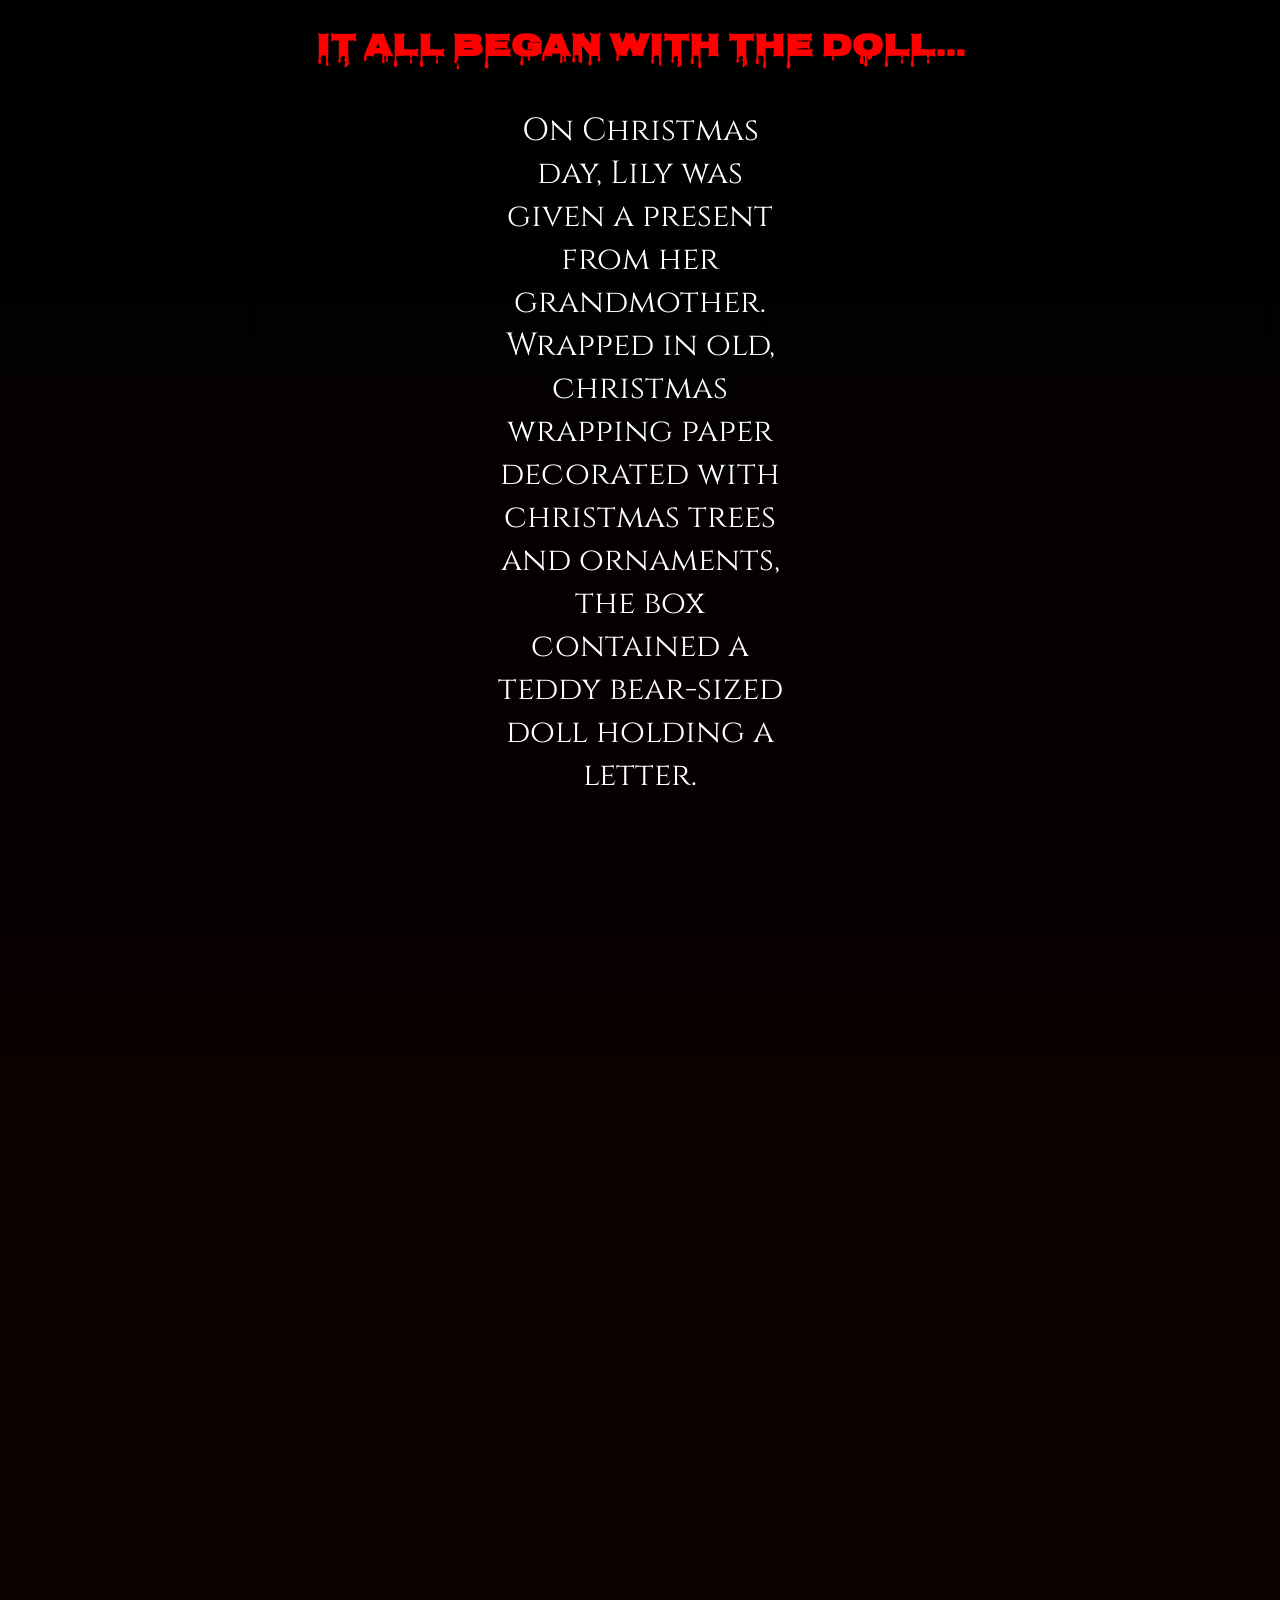
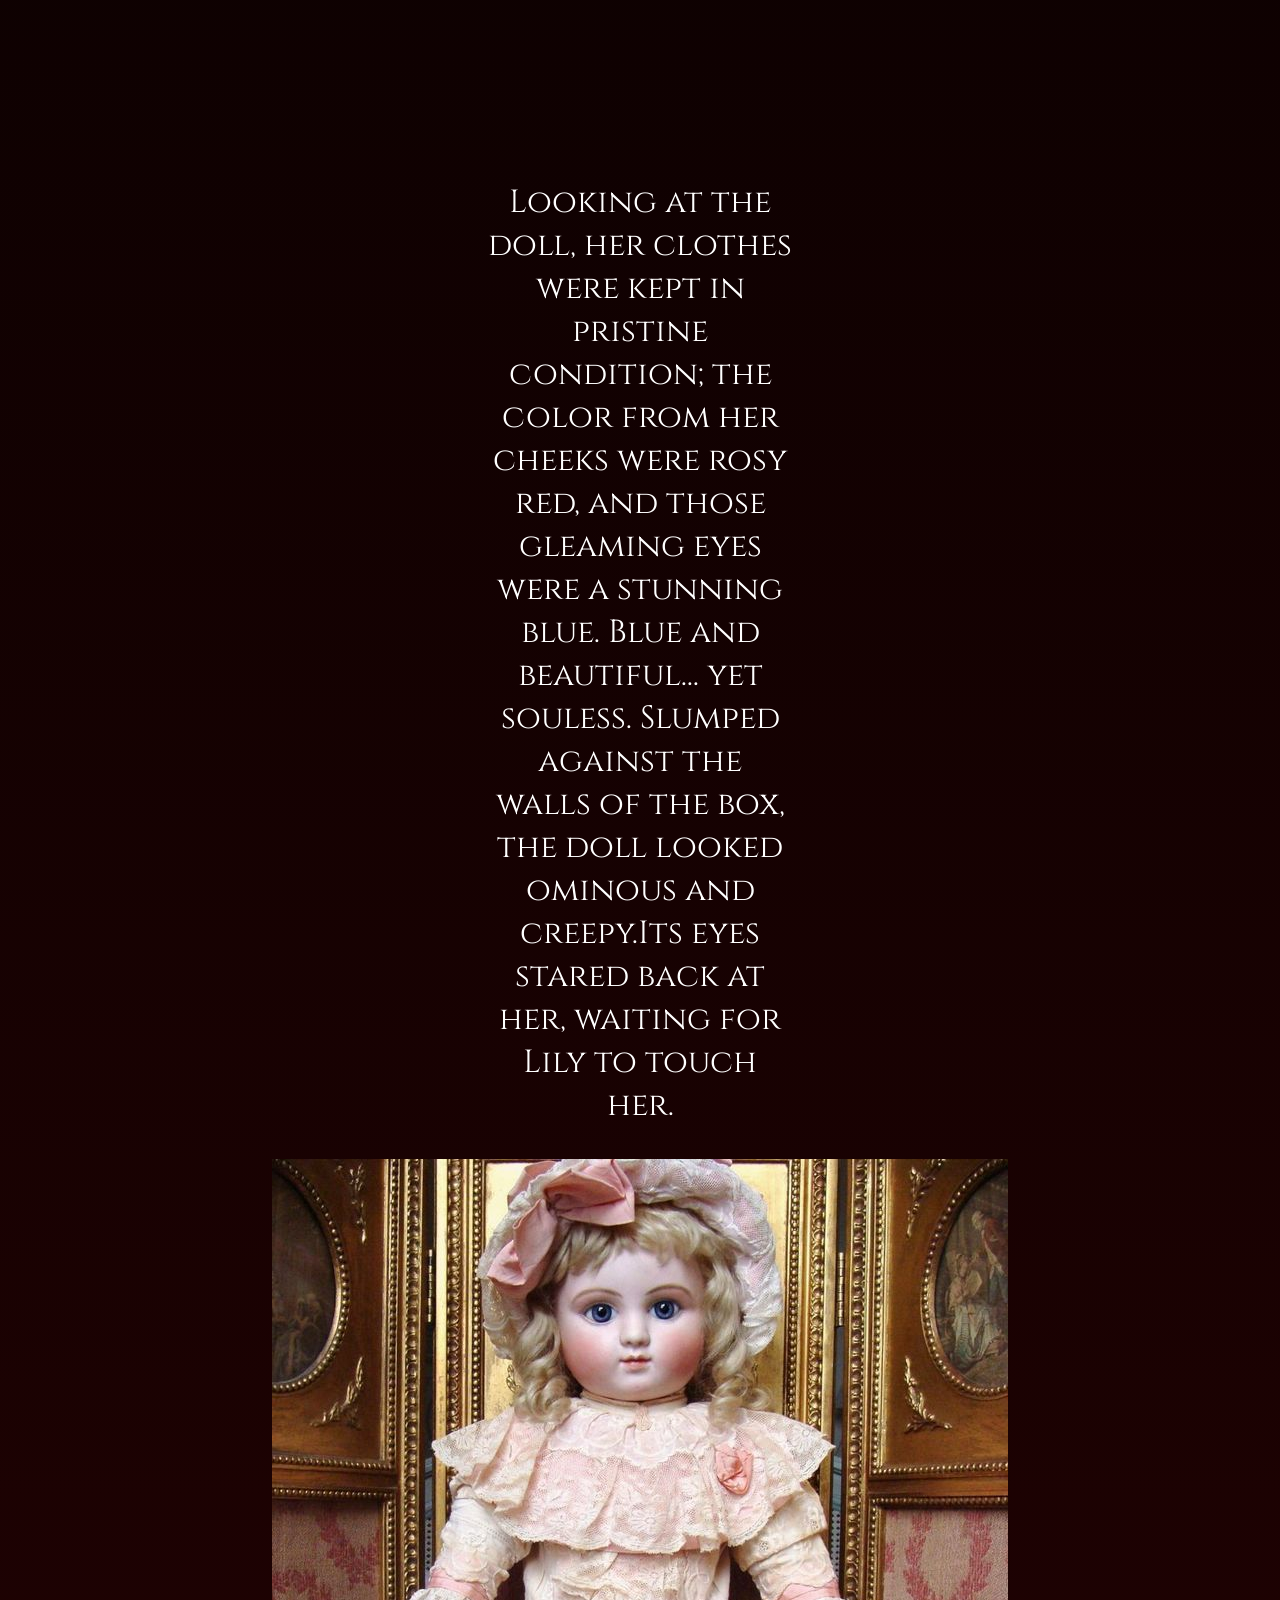
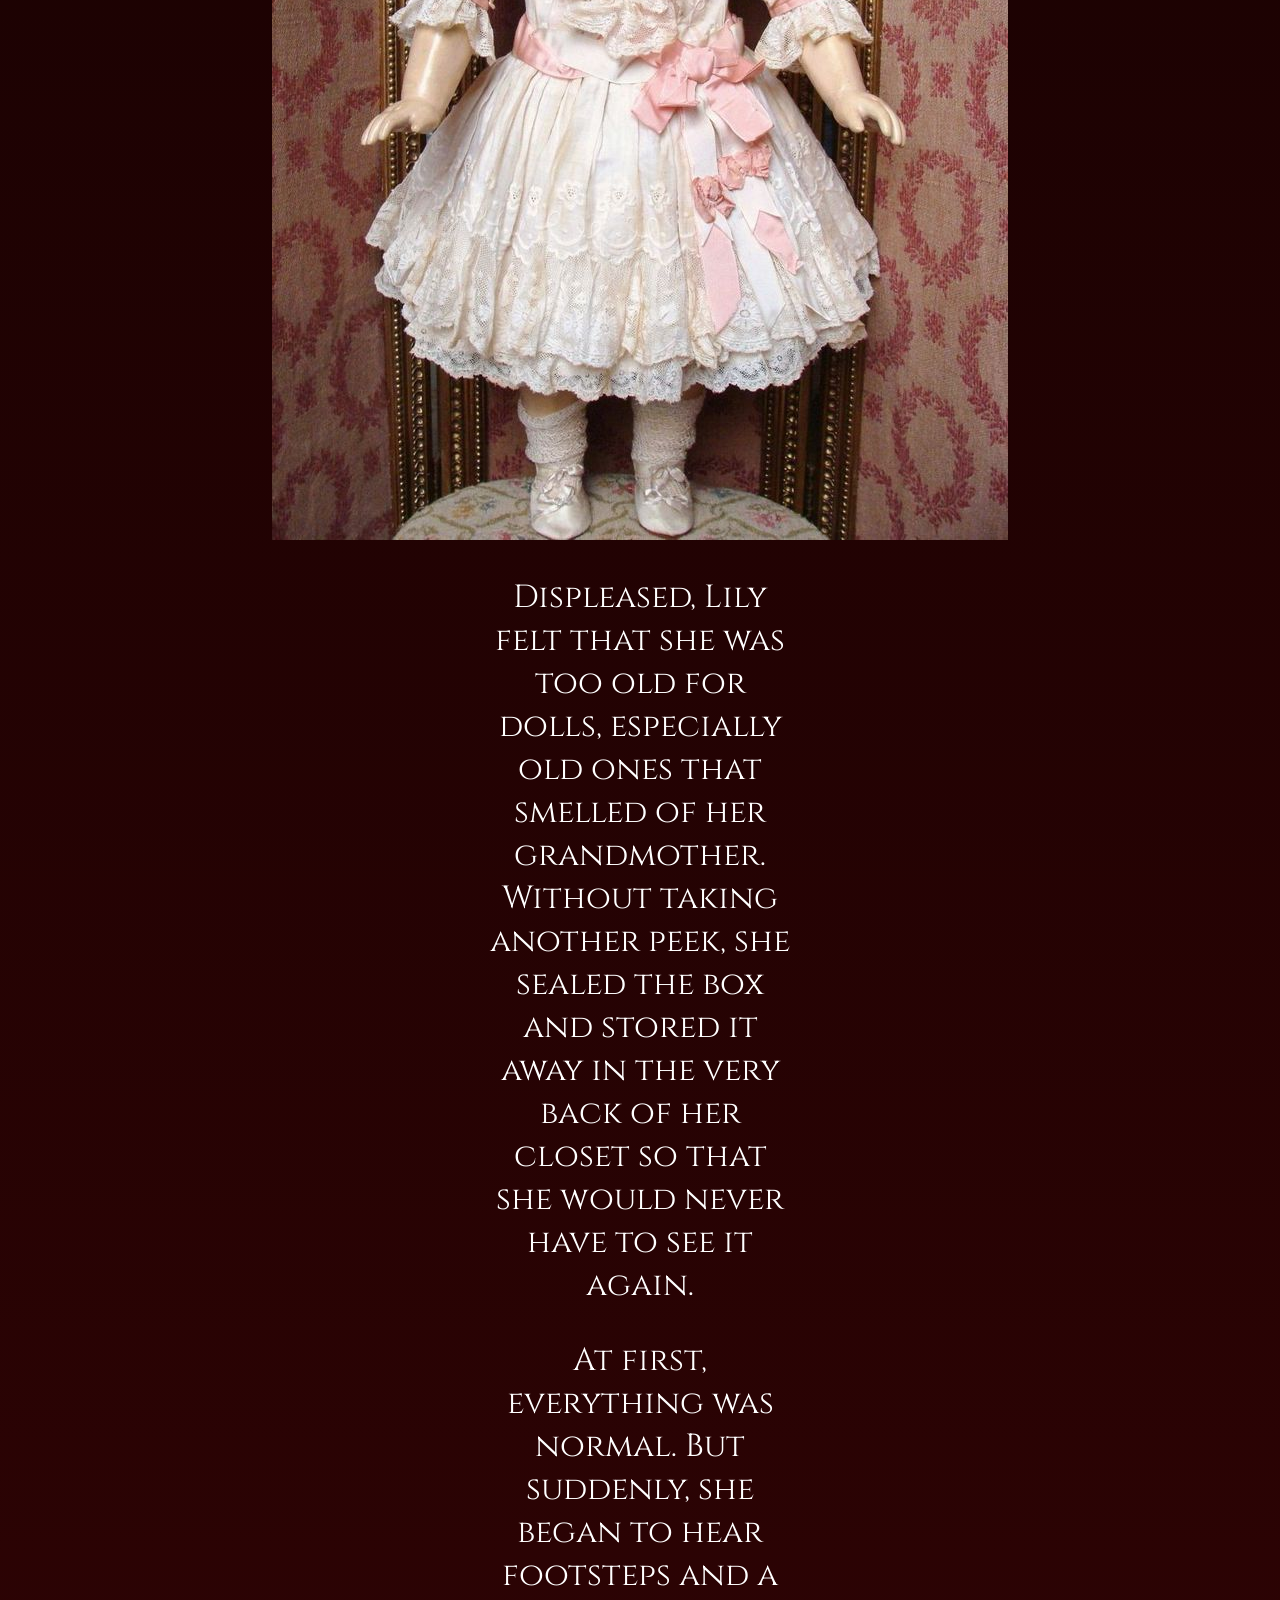
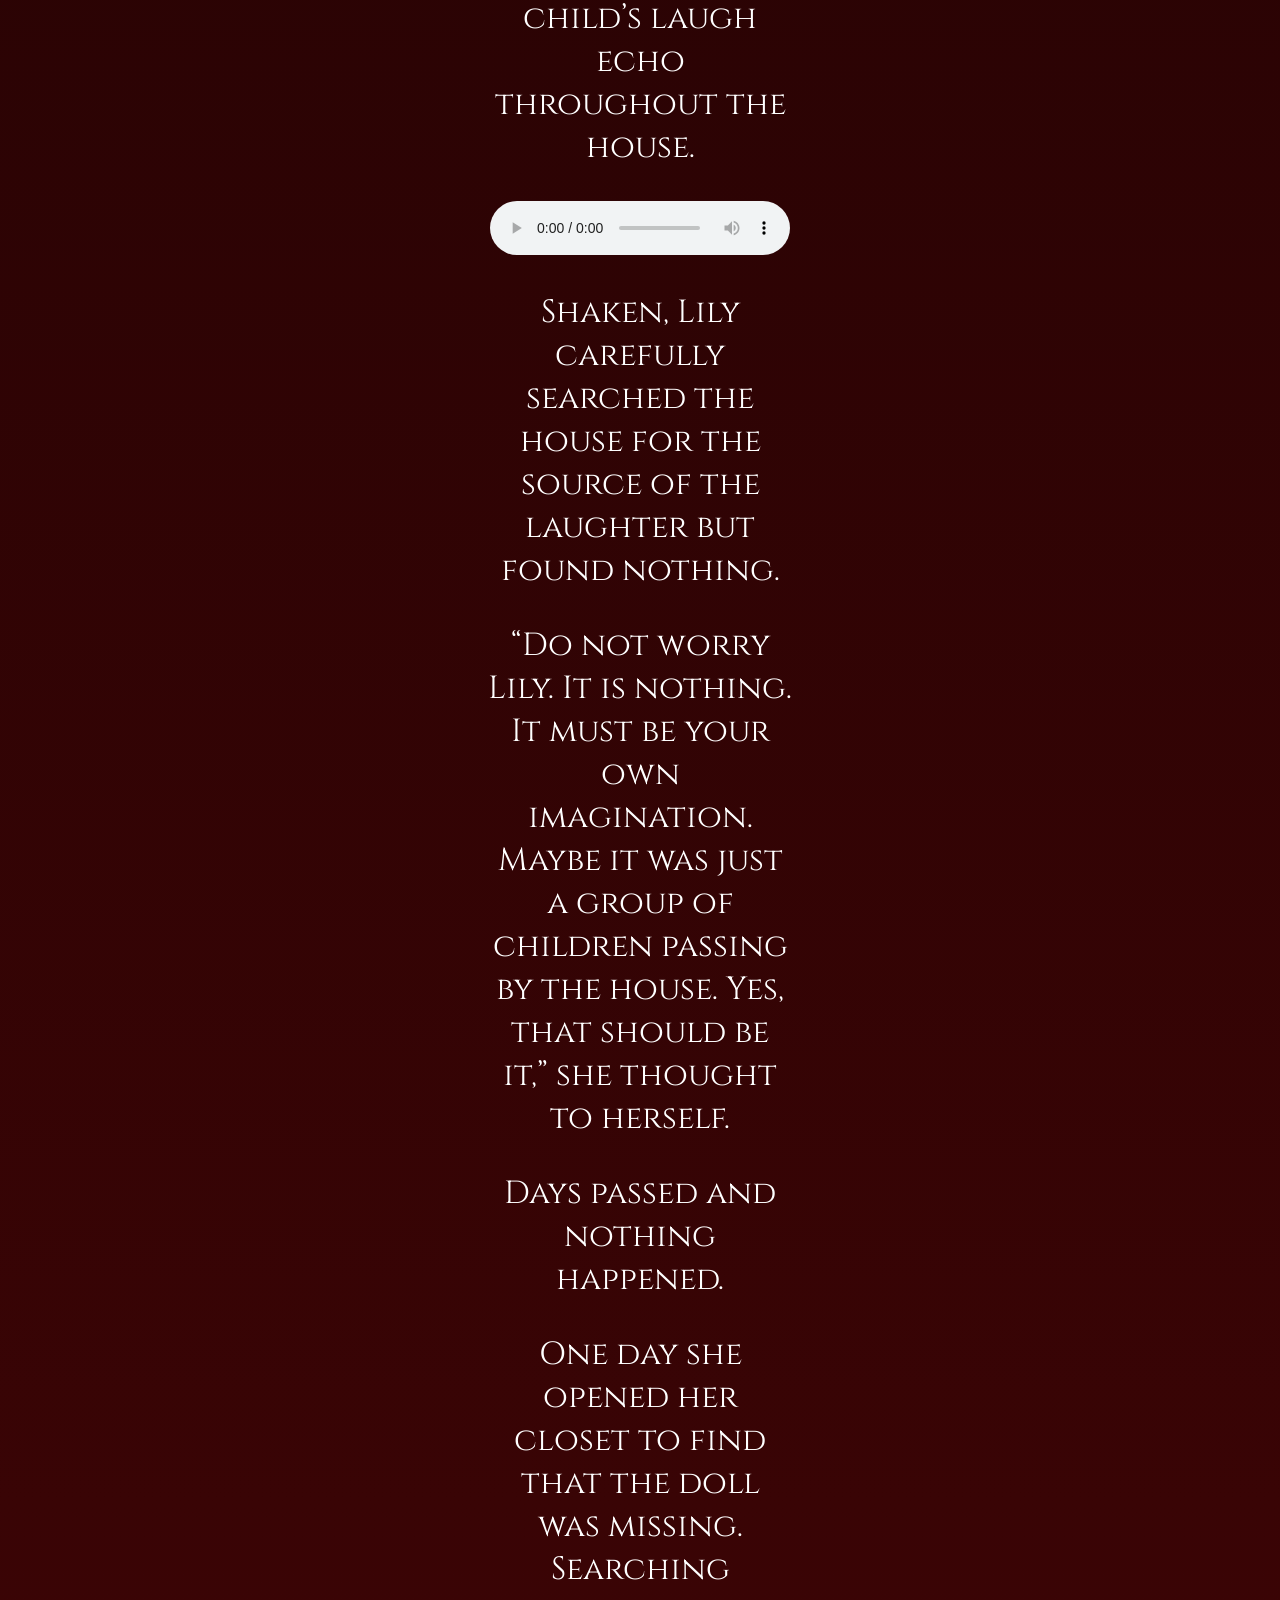
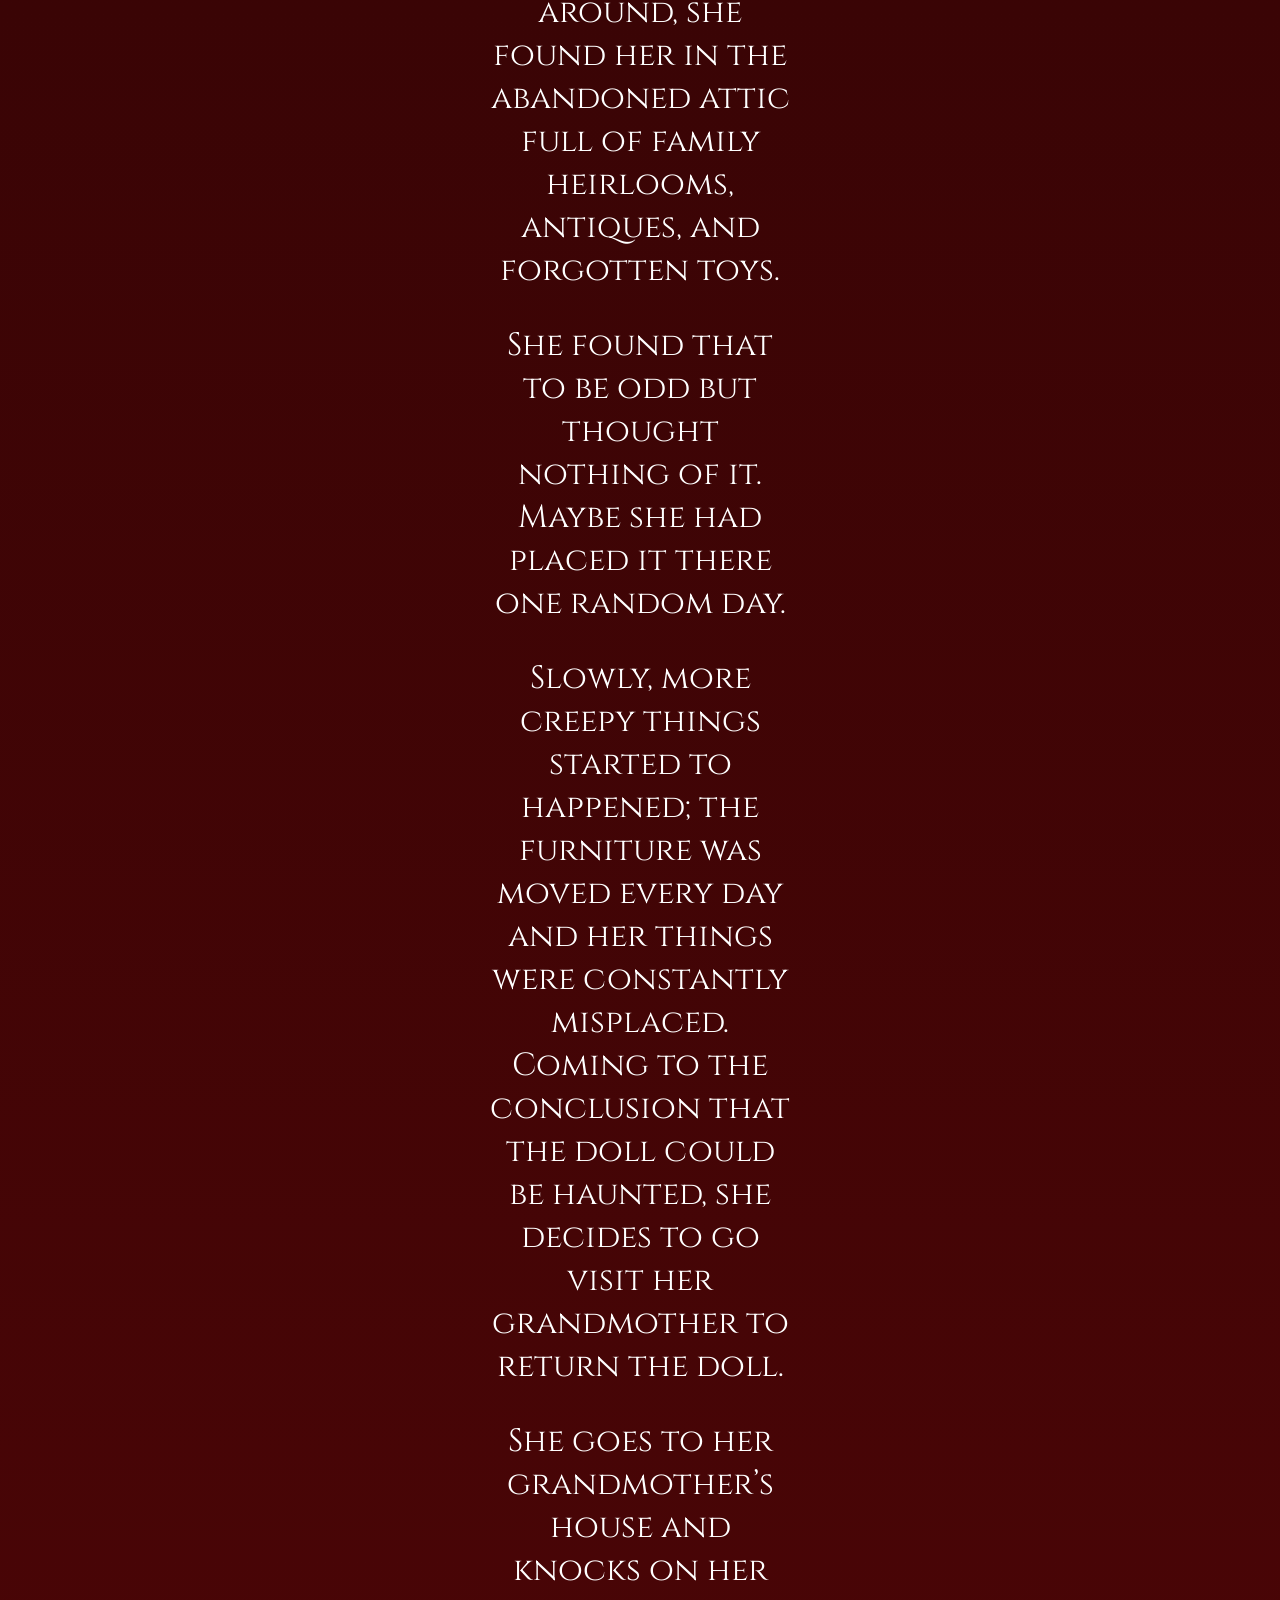
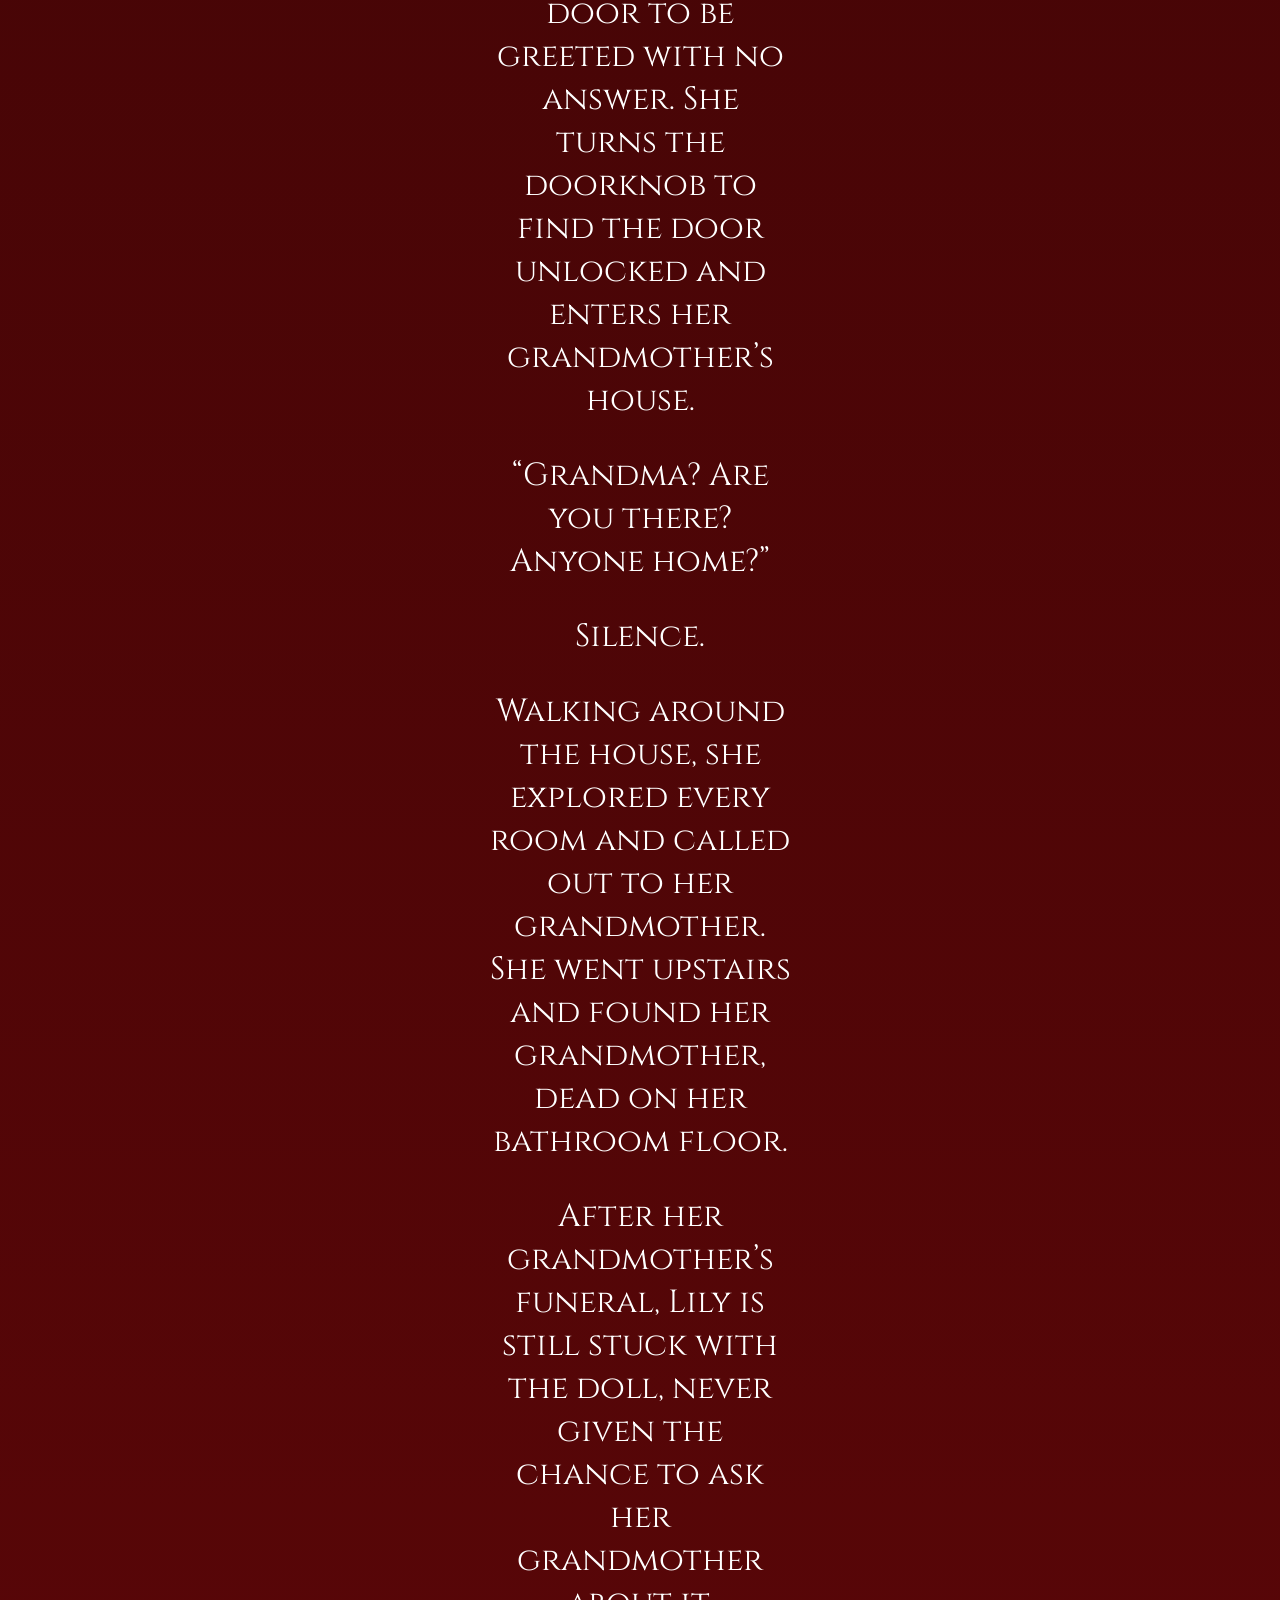
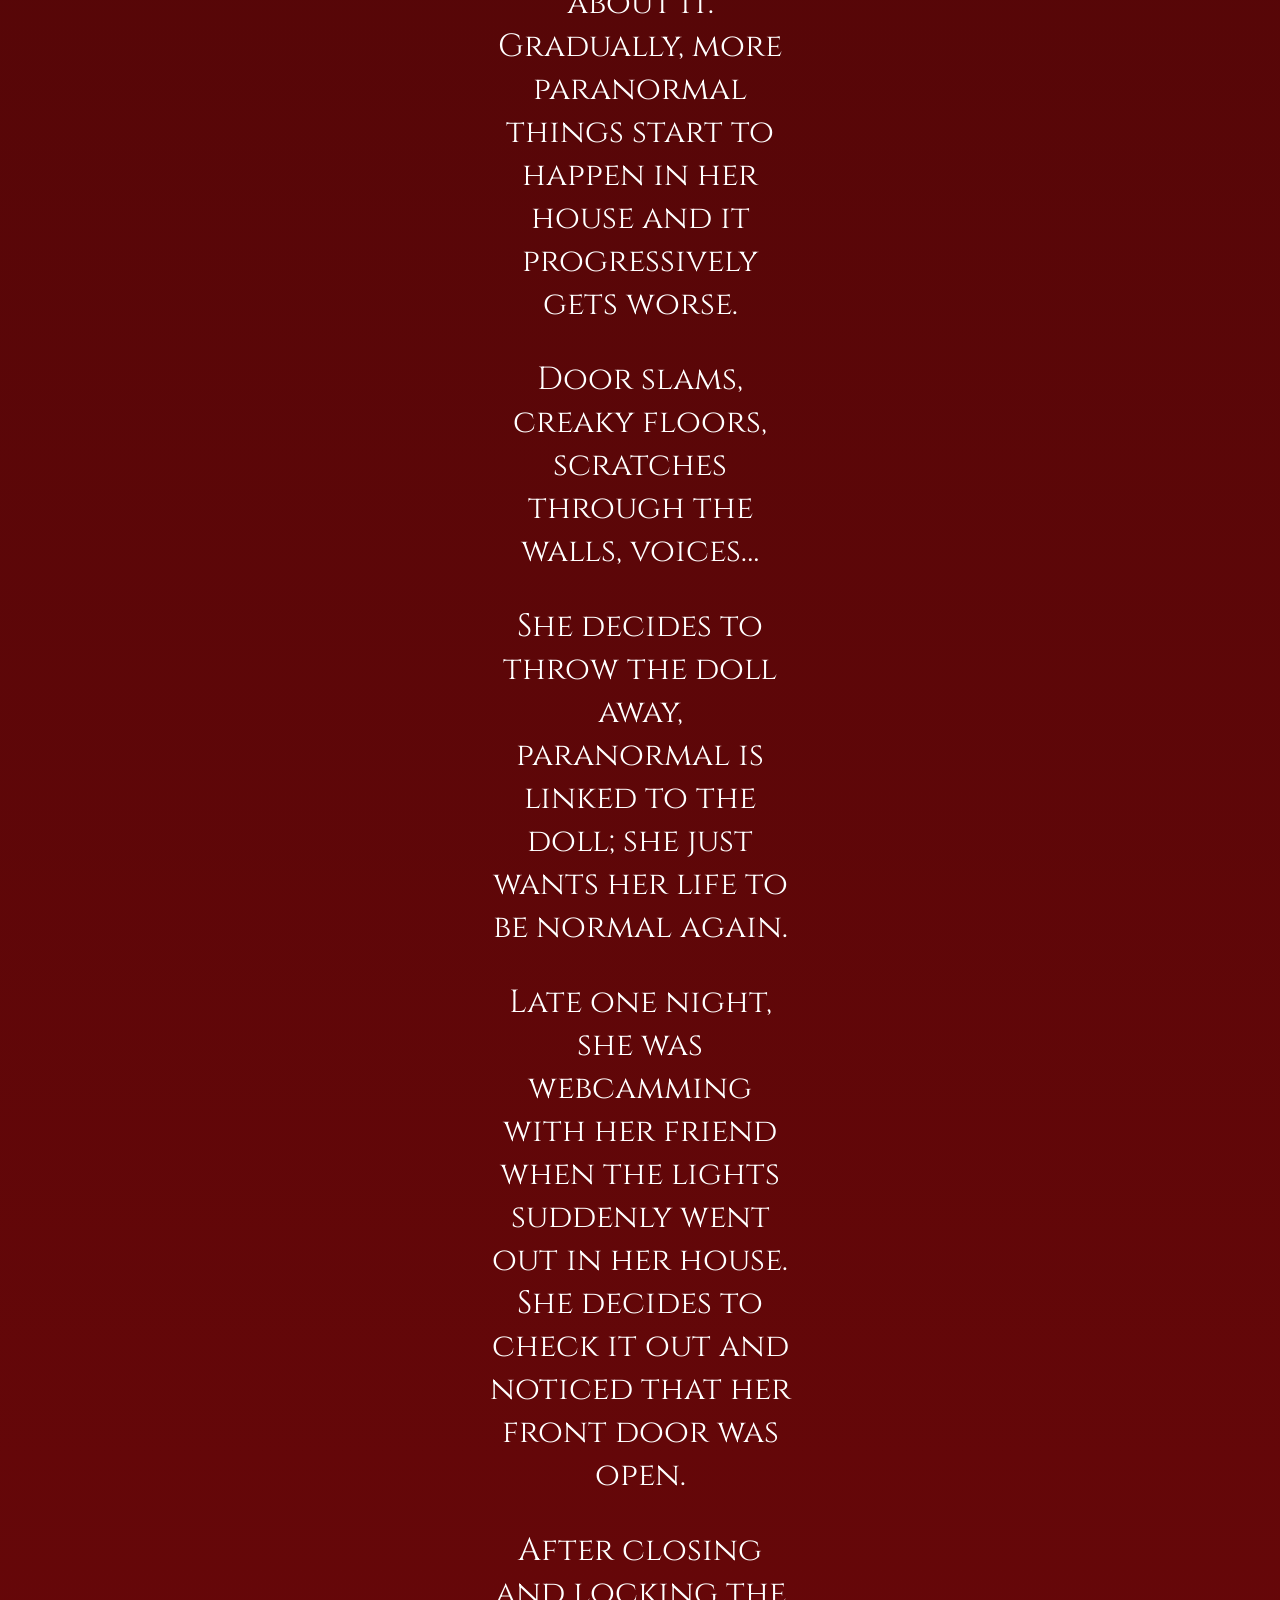
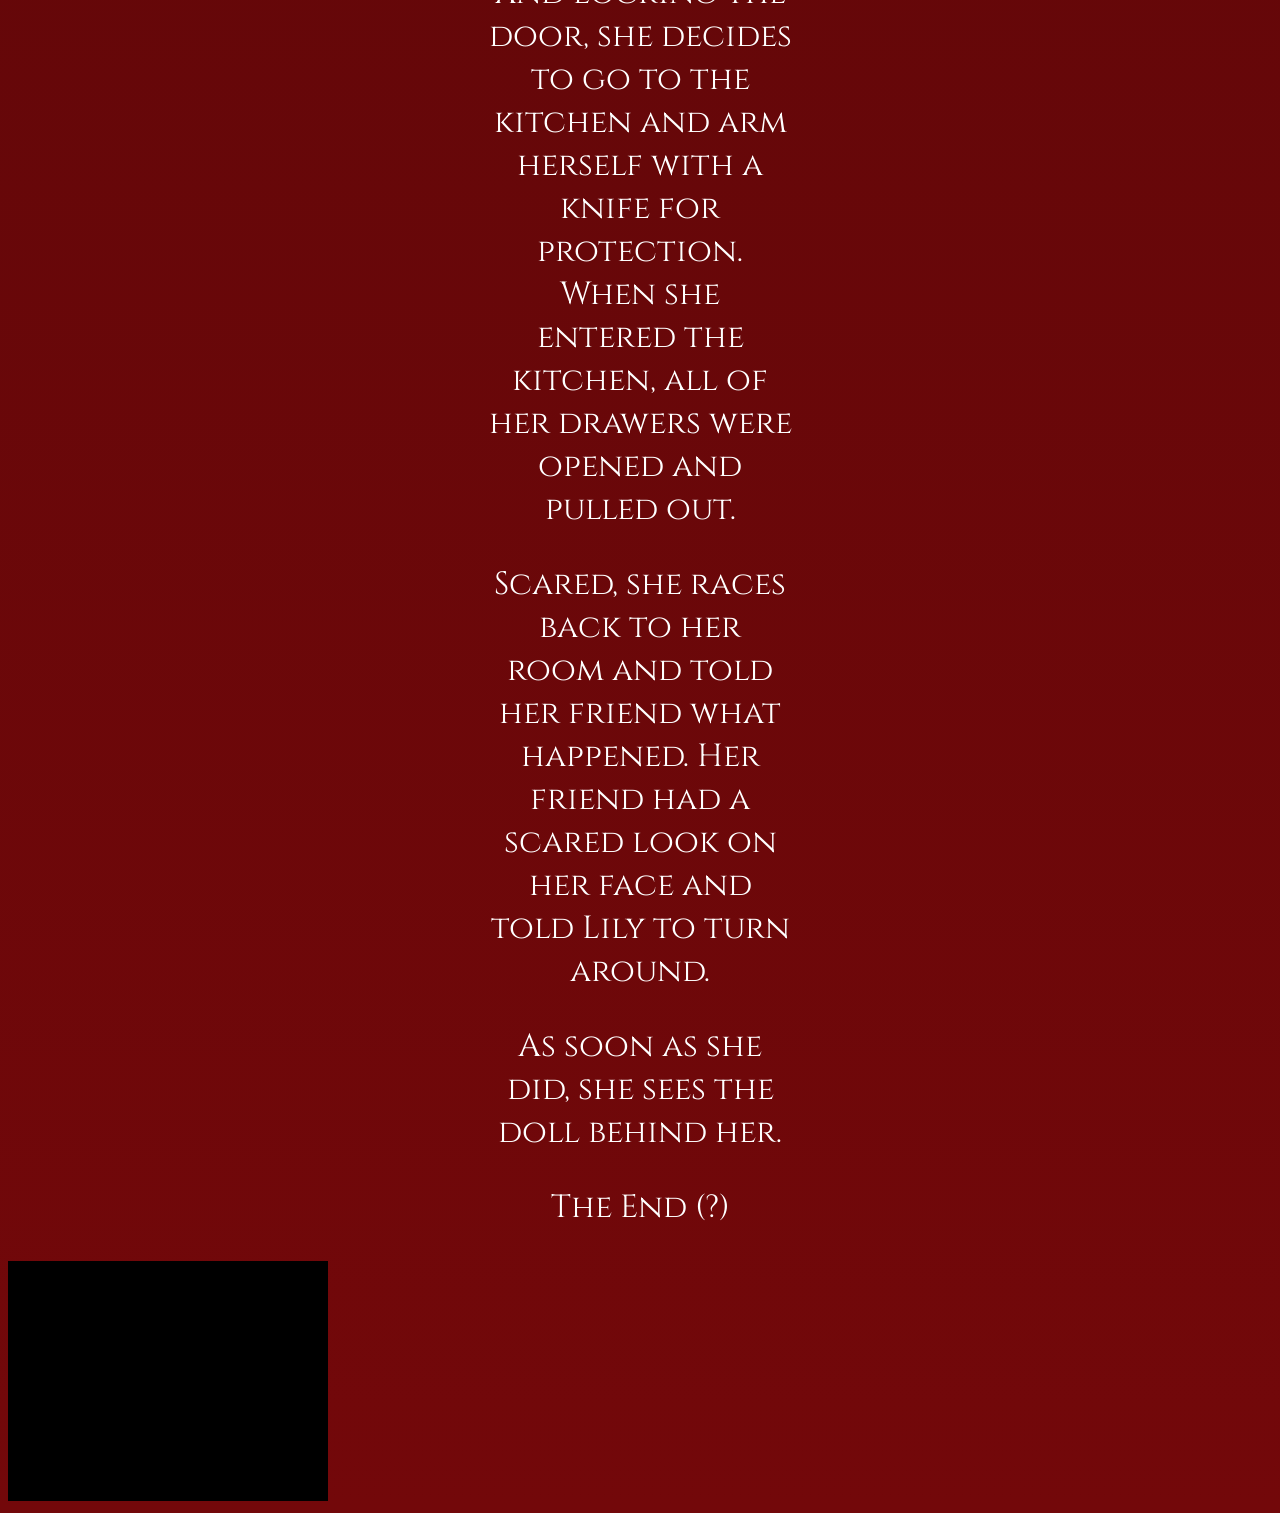
==== index.html @ adbb933c "add controls to audio" ====
<!DOCTYPE html>
<html>
  <head>
    <meta charset="utf-8">

    <link href="https://fonts.googleapis.com/css?family=Nosifer" rel="stylesheet">
    <link href="https://fonts.googleapis.com/css?family=Cinzel" rel="stylesheet">
    <script src="libraries/p5.js" type="text/javascript"></script>
    <script src="libraries/p5.dom.js" type="text/javascript"></script>
    <script src="libraries/p5.sound.js" type="text/javascript"></script>
    <script src="sketch.js" type="text/javascript"></script>


    <title>Net Art Project</title>
    <style>

    body {
    height: 100%;
    background: black; /* For browsers that do not support gradients */
    background: -webkit-linear-gradient(black, #73080A); /* For Safari 5.1 to 6.0 */
    background: -o-linear-gradient(black, #73080A); /* For Opera 11.1 to 12.0 */
    background: -moz-linear-gradient(black, #73080A); /* For Firefox 3.6 to 15 */
    background: linear-gradient(black, #73080A); /* Standard syntax (must be last) */
  }

    h1 {font-family: 'Nosifer', cursive;
  }

    p {padding-left: 15em;
      padding-right: 15em;
      font-family: 'Cinzel', serif;
    }

    video {padding-left: 5em;
          padding-right: 5em;
          padding-top: : 1em;
          padding-bottom: 1em;
    }

    </style>
  </head>
  <body>


    <audio id=music src="jennyh21.github.io/Abandoned_Cemetery.mp3" autoplay="autoplay" loop="loop"></audio>

    <center><font color="red"><h1>It all began with the doll...</h1></font></center>
    <center><font color="white"><font size="+3"><p>On Christmas day, Lily was given a present from her grandmother. Wrapped in old, christmas wrapping paper decorated with christmas trees and ornaments,
      the box contained a teddy bear-sized doll holding a letter.</p></font></font></center>

    <center> <div id="video"><video width="600 " height="900 ">
      <source src="jennyh21.github.io/letter.mp4" ></video></div></center>

      <center><font color="white"><font size="+3"><p>Looking at the doll, her clothes were kept in pristine condition; the color from her cheeks were rosy red, and those gleaming eyes were a stunning blue. Blue and beautiful... yet souless. Slumped against the walls of the box, the doll looked ominous and creepy.Its eyes stared back at her, waiting for Lily to touch her.</p></font></font></center>

        <center><img src="antiquedoll.jpg" alt="Antique Doll"></center>

        <center><font color="white"><font size="+3"><p>Displeased, Lily felt that she was too old for dolls, especially old ones that smelled of her grandmother. Without taking another peek, she sealed the box and stored it away in the very back of her closet so that she would never have to see it again.</p></font></font></center>

          <center><font color="white"><font size="+3"><p>At first, everything was normal. But suddenly, she began to hear footsteps and a child’s laugh echo throughout the house.</p></font></font></center>

          <center><audio controls src="jennyh21.github.io/creepychildlaughwithfootsteps.mp3">
            </audio></center>

            <center><font color="white"><font size="+3"><p>Shaken, Lily carefully searched the house for the source of the laughter but found nothing.</p></font></font></center>

              <center><font color="white"><font size="+3"><p>“Do not worry Lily. It is nothing. It must be your own imagination. Maybe it was just a group of children passing by the house. Yes, that should be it,” she thought to herself.
                </p></font></font></center>

                <center><font color="white"><font size="+3"><p>Days passed and nothing happened.</p></font></font></center>

                <center><font color="white"><font size="+3"><p>One day she opened her closet to find that the doll was missing. Searching around, she  found her in the abandoned attic full of family heirlooms, antiques, and forgotten toys.
                </p></font></font></center>

                <center><font color="white"><font size="+3"><p>She found that to be odd but thought nothing of it. Maybe she had placed it there one random day.</p></font></font></center>

                  <center><font color="white"><font size="+3"><p>Slowly, more creepy things started to happened; the furniture was moved every day and her things were constantly misplaced. Coming to the conclusion that the doll could be haunted, she decides to go visit her grandmother to return the doll.</p></font></font></center>

                    <center><font color="white"><font size="+3"><p>She goes to her grandmother’s house and knocks on her door to be greeted with no answer. She turns the doorknob to find the door unlocked and enters her grandmother’s house.
                      </p></font></font></center>

                      <center><font color="white"><font size="+3"><p>“Grandma? Are you there? Anyone home?”</p></font></font></center>

                      <center><font color="white"><font size="+3"><p>Silence.</p></font></font></center>

                      <center><font color="white"><font size="+3"><p>Walking around the house, she explored every room and called out to her grandmother. She went upstairs and found her grandmother, dead on her bathroom floor.
                      </p></font></font></center>

                      <center><font color="white"><font size="+3"><p>After her grandmother’s funeral, Lily is still stuck with the doll, never given the chance to ask her grandmother about it. Gradually, more paranormal things start to
                      happen in her house and it progressively gets worse.</p></font></font></center>

                        <center><font color="white"><font size="+3"><p>Door slams, creaky floors, scratches through the walls, voices…
                          </p></font></font></center>

                          <center><font color="white"><font size="+3"><p>She decides to throw the doll away,   paranormal is linked to the doll; she just wants her life to be normal again.</p></font></font></center>

                            <center><font color="white"><font size="+3"><p>Late one night, she was webcamming with her friend when the lights suddenly went out in her house. She decides to check it out and noticed that her front door
                              was open.</p></font></font></center>

                              <center><font color="white"><font size="+3"><p>After closing and locking the door, she decides to go to the kitchen and arm herself with a knife for protection. When she entered the kitchen, all of her
                                drawers were opened and pulled out.</p></font></font></center>

                                <center><font color="white"><font size="+3"><p>Scared, she races back to her room and told her friend what happened. Her friend had a scared look on her face and told Lily to turn around.
                                </p></font></font></center>

                                <center><font color="white"><font size="+3"><p>As soon as she did, she sees the doll behind her.
                                  </p></font></font></center>

                                  <center><font color="white"><font size="+3"><p>The End (?)</p></font></font></center>





  </body>
</html>
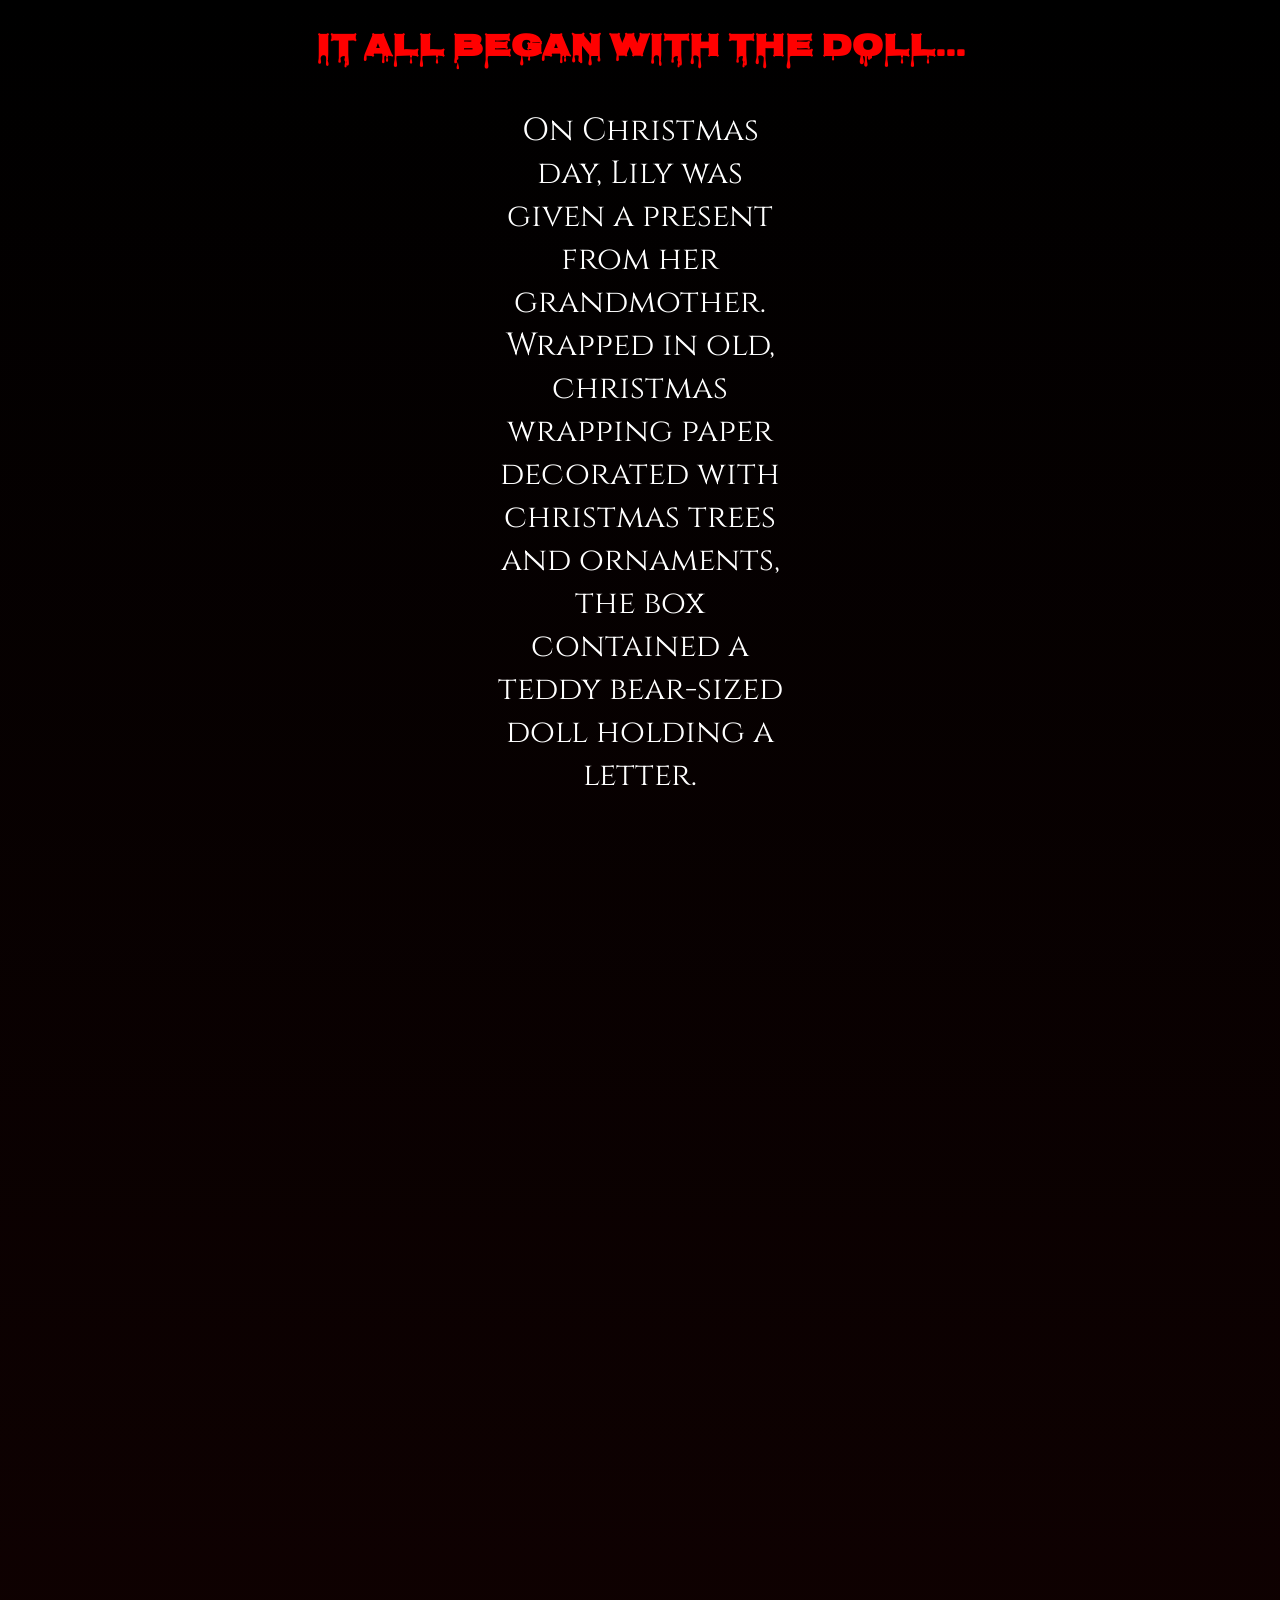
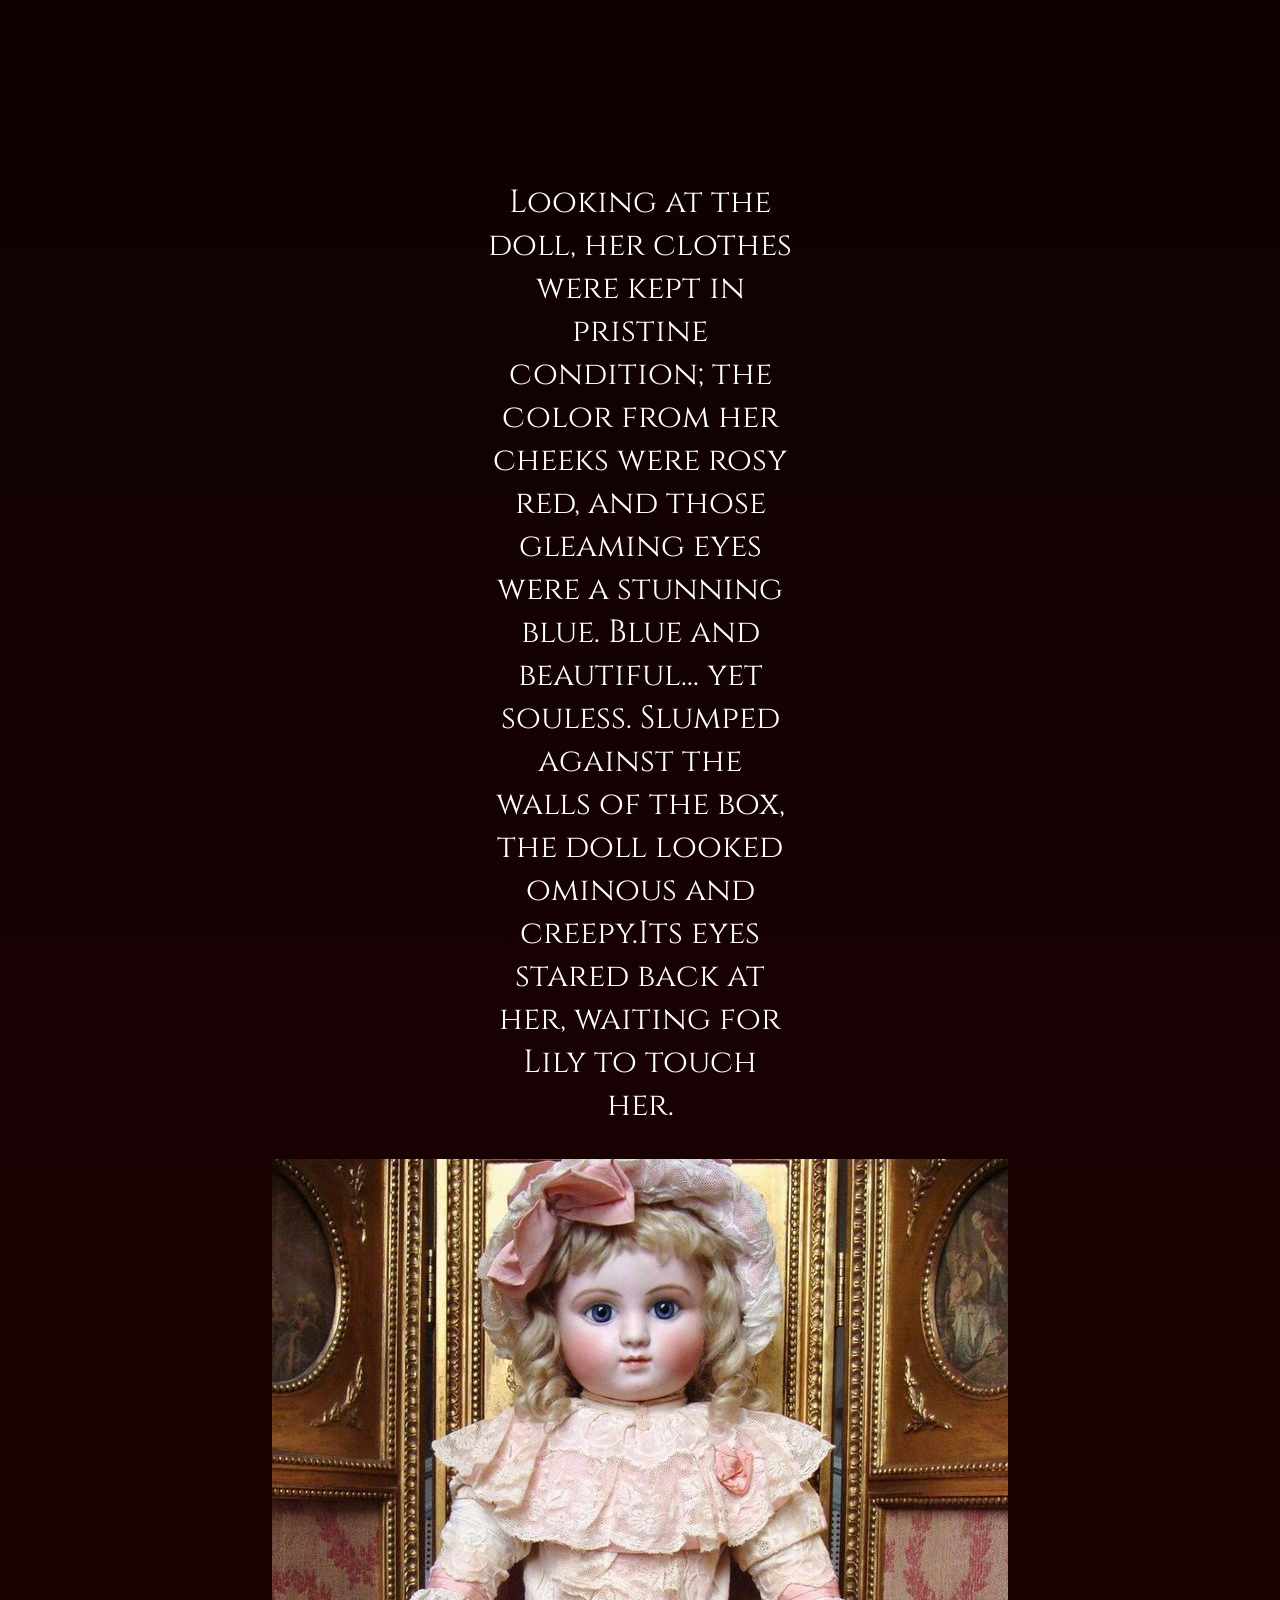
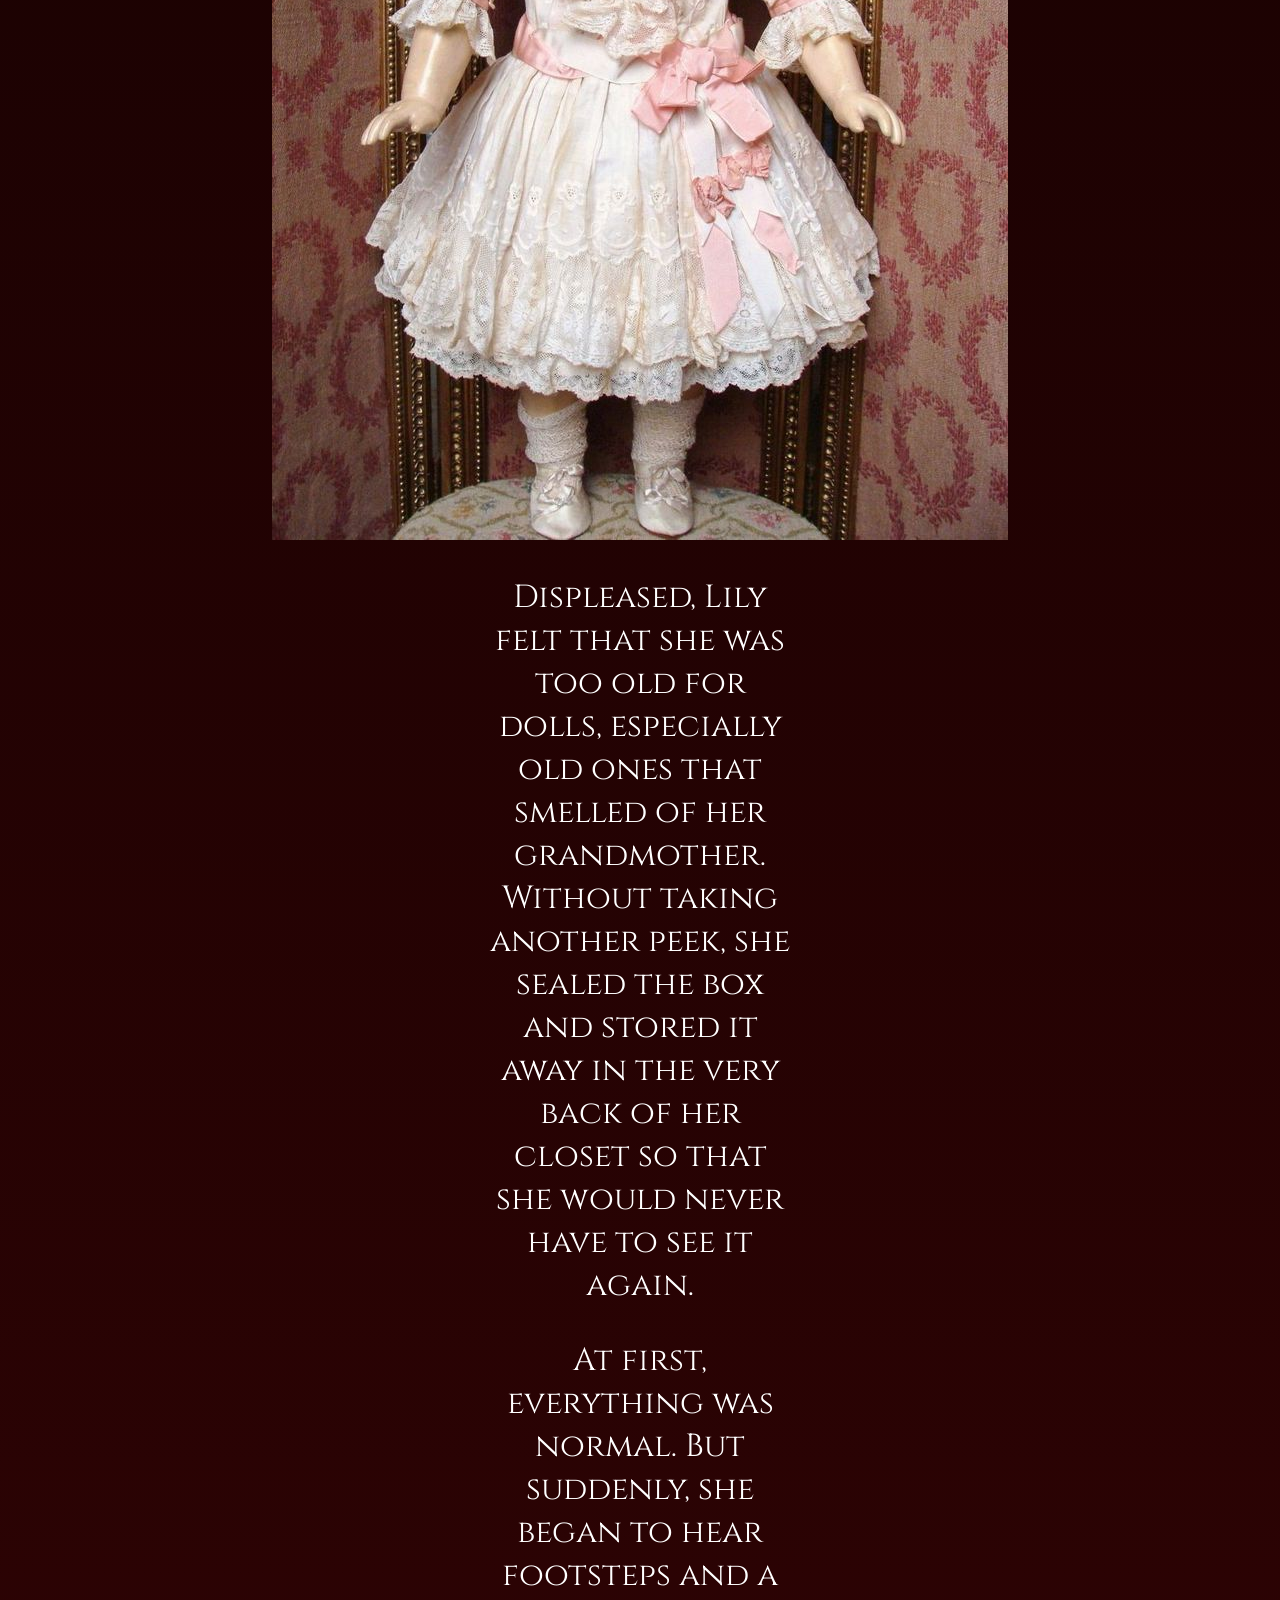
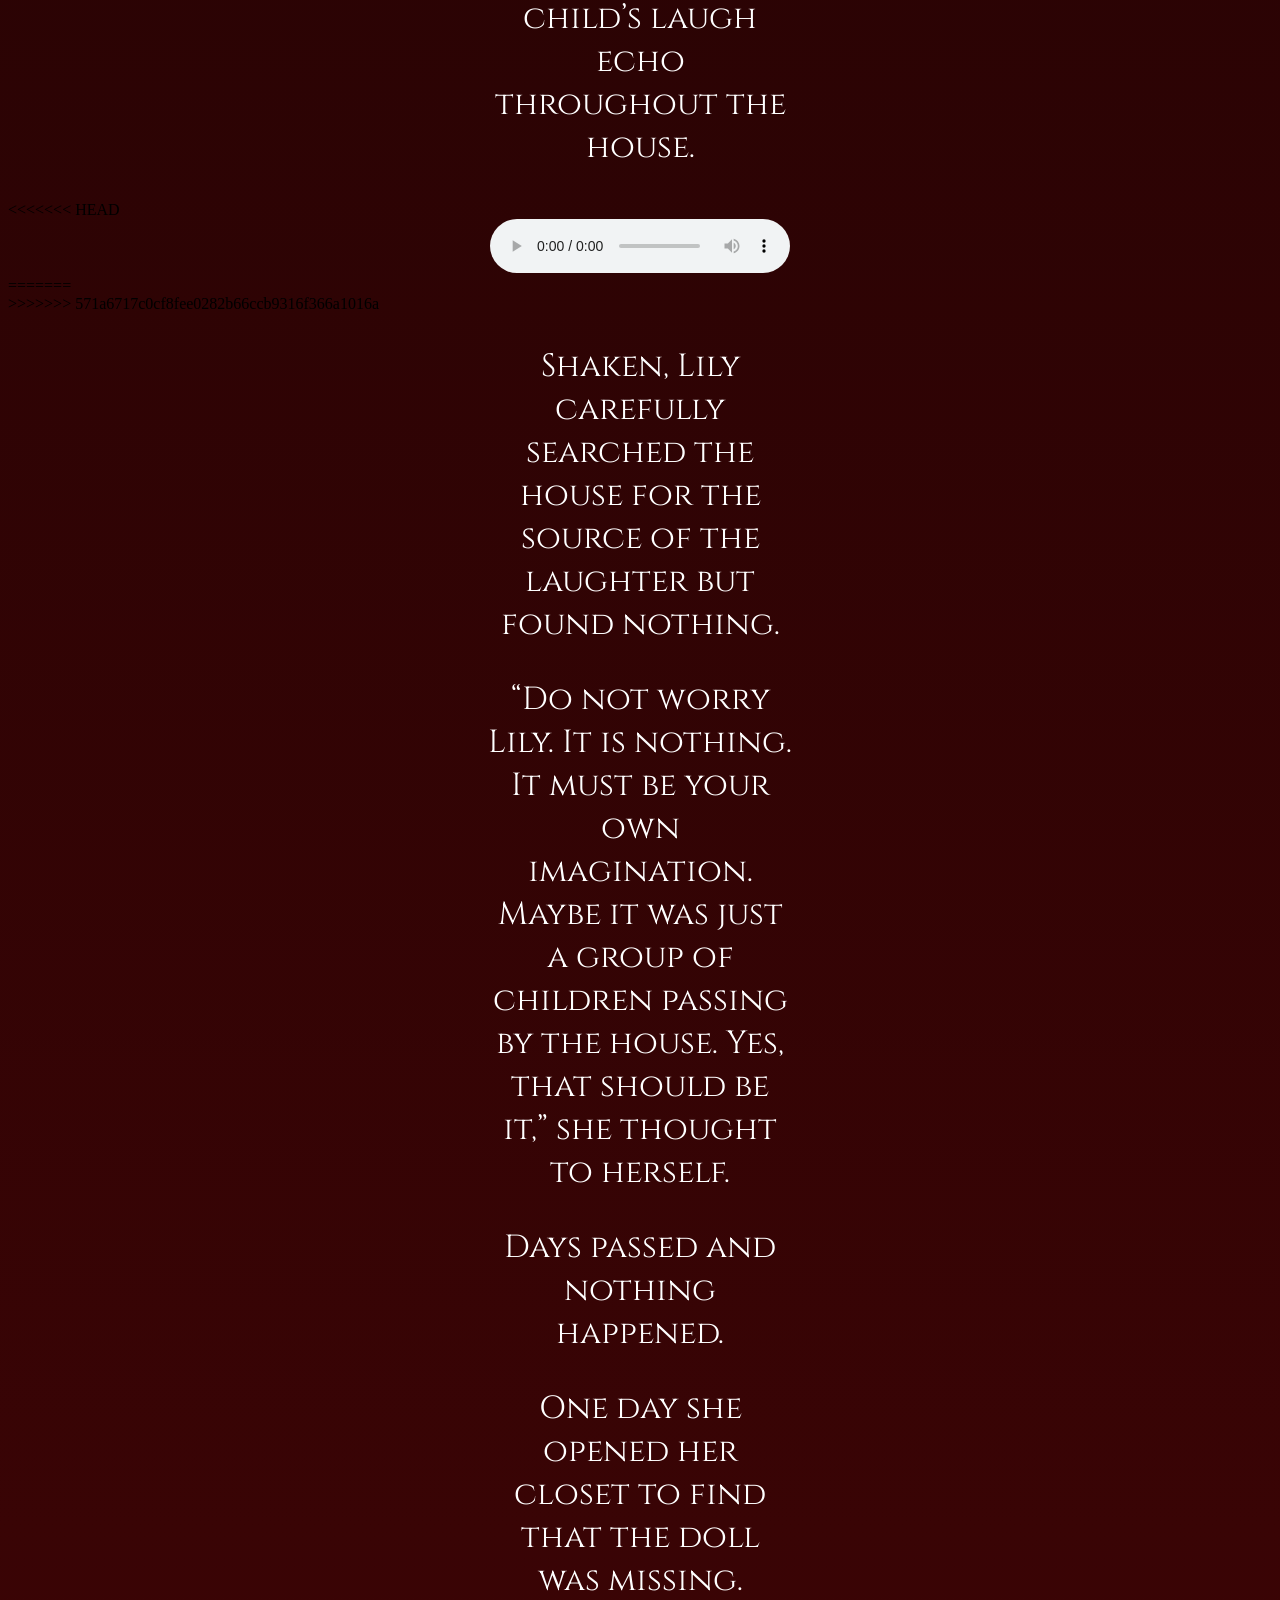
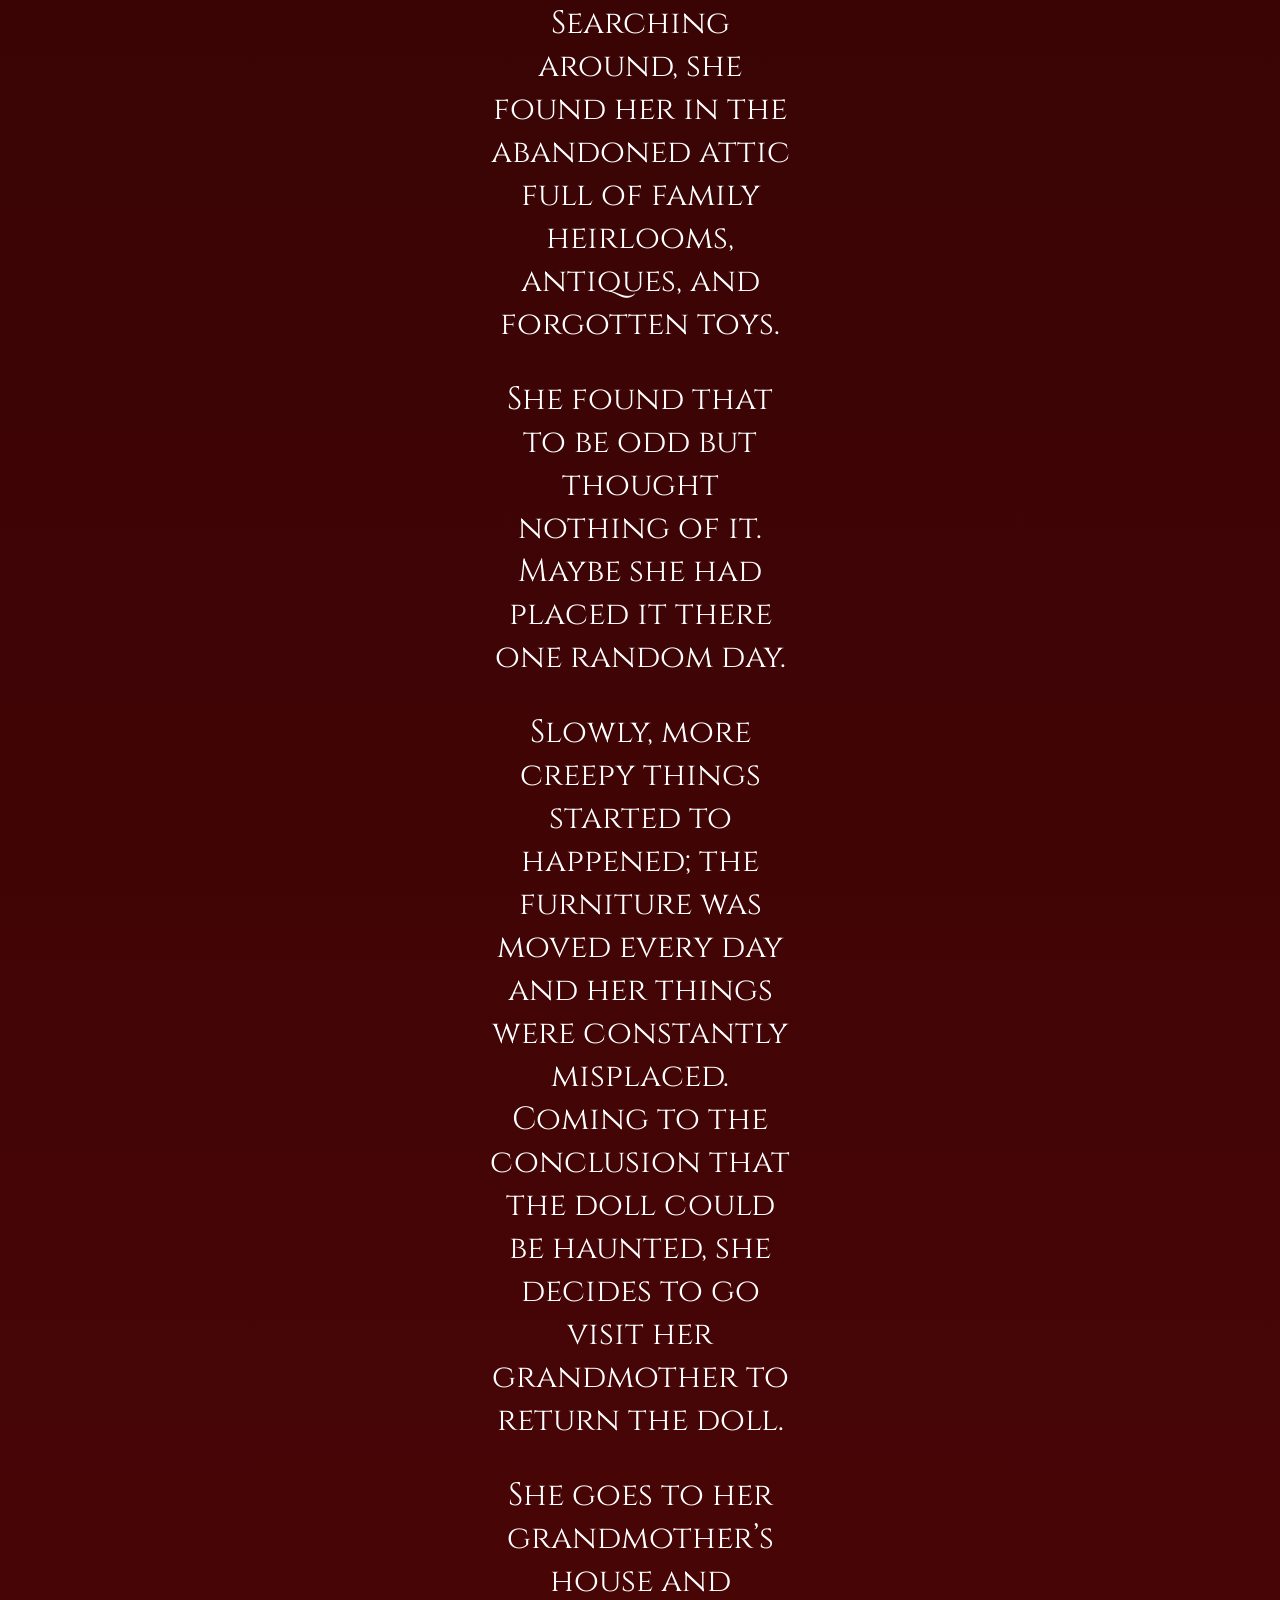
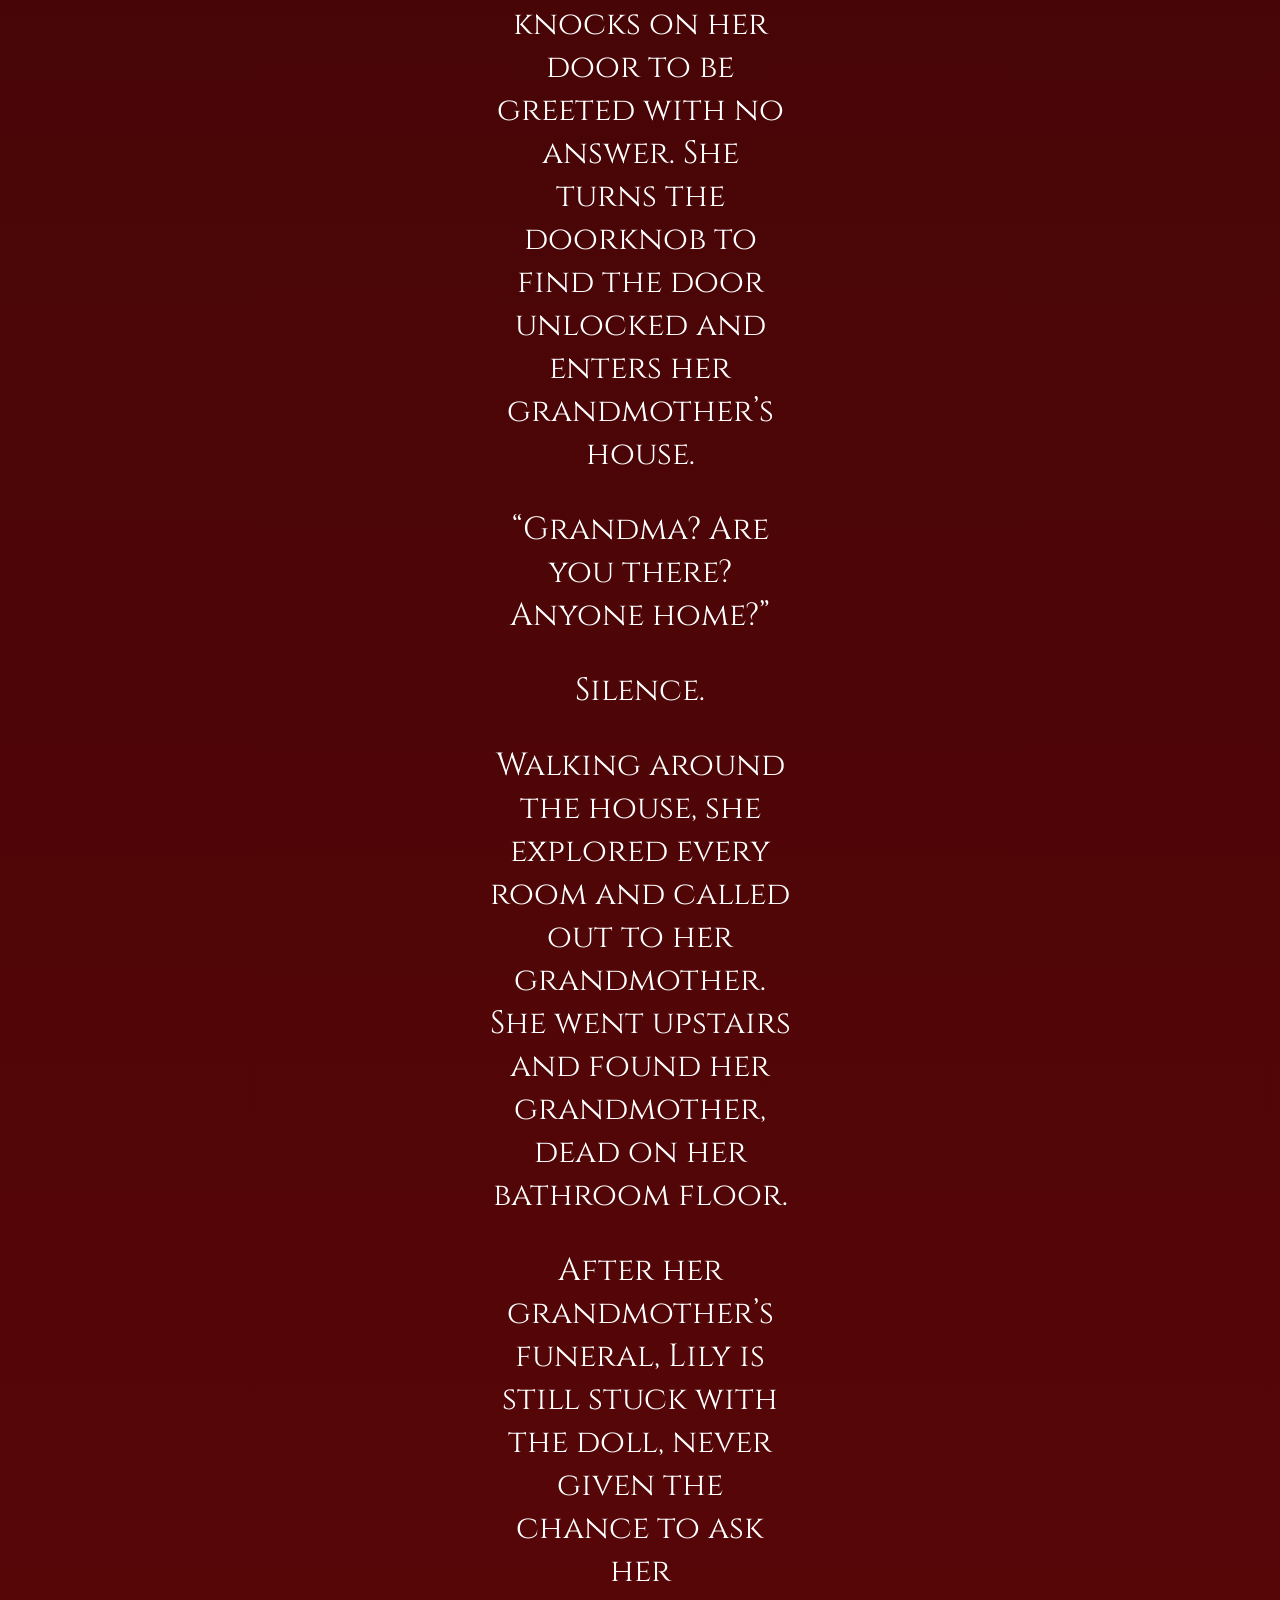
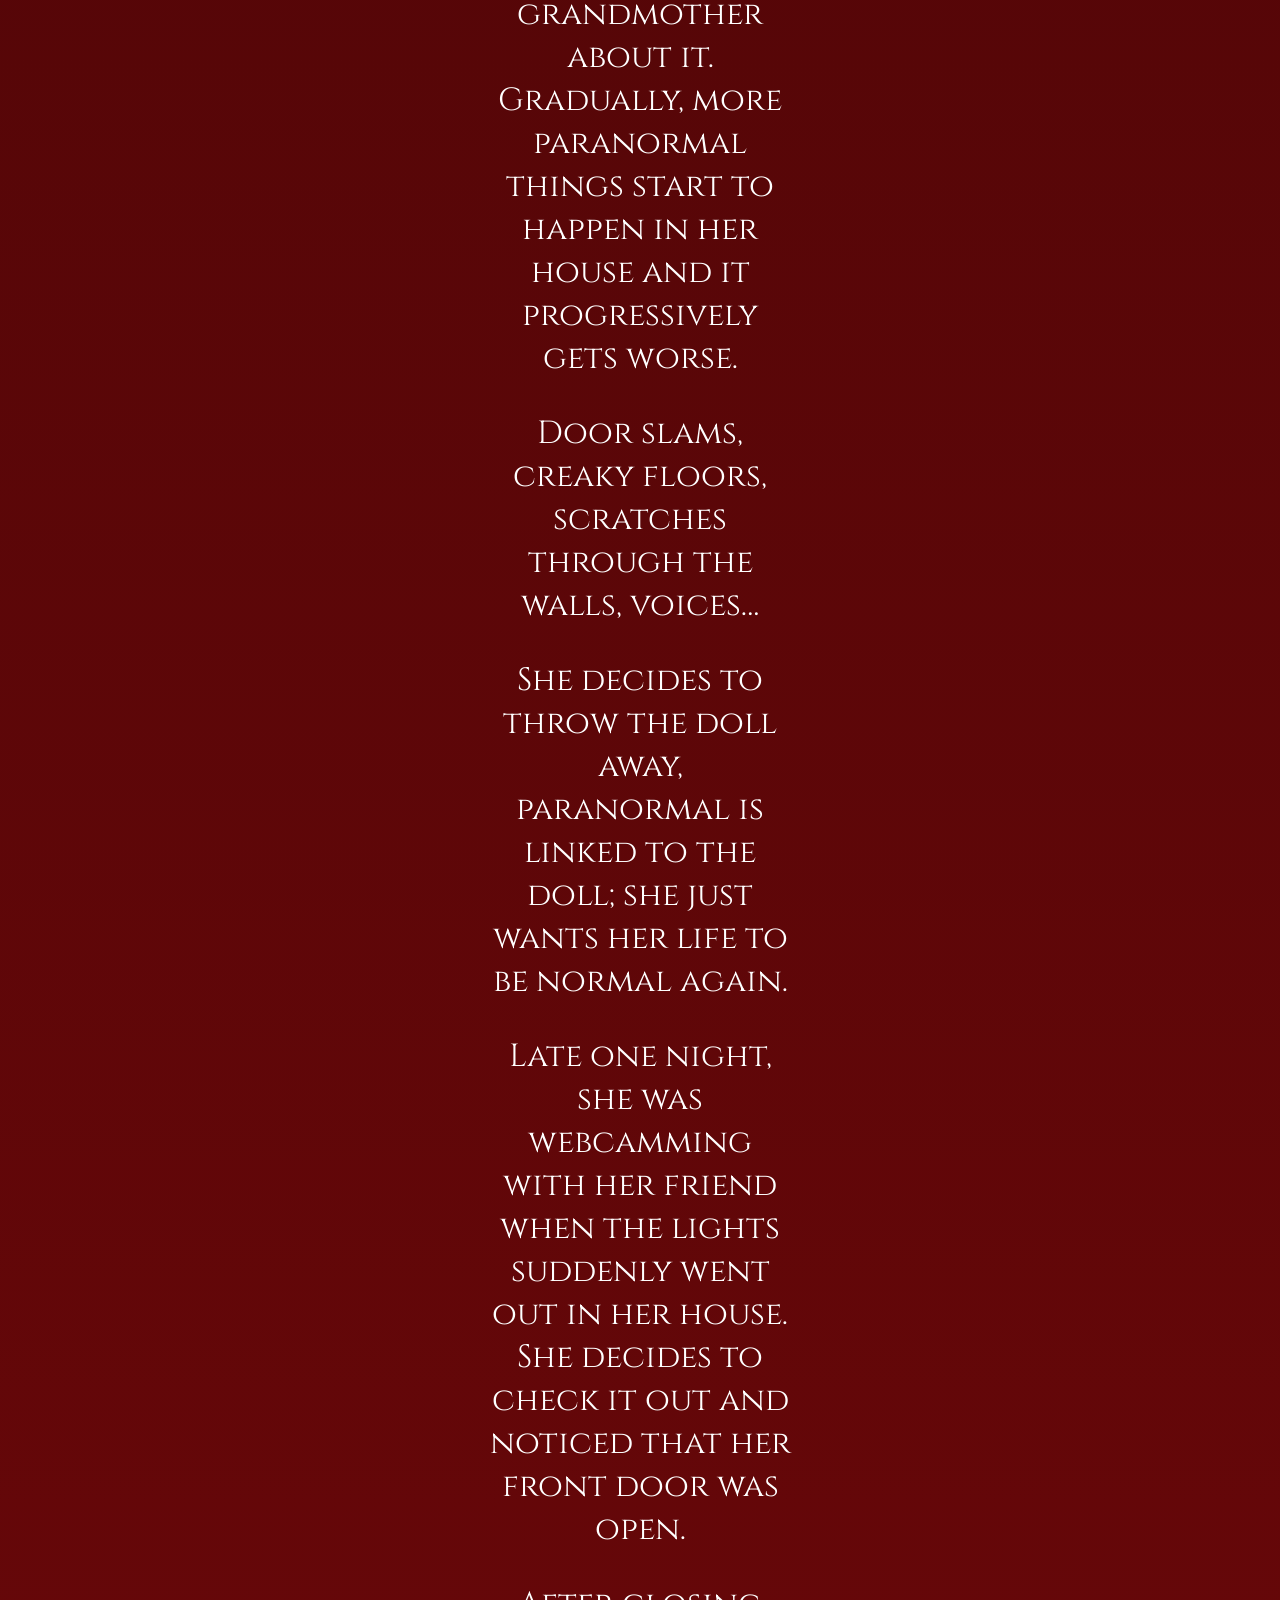
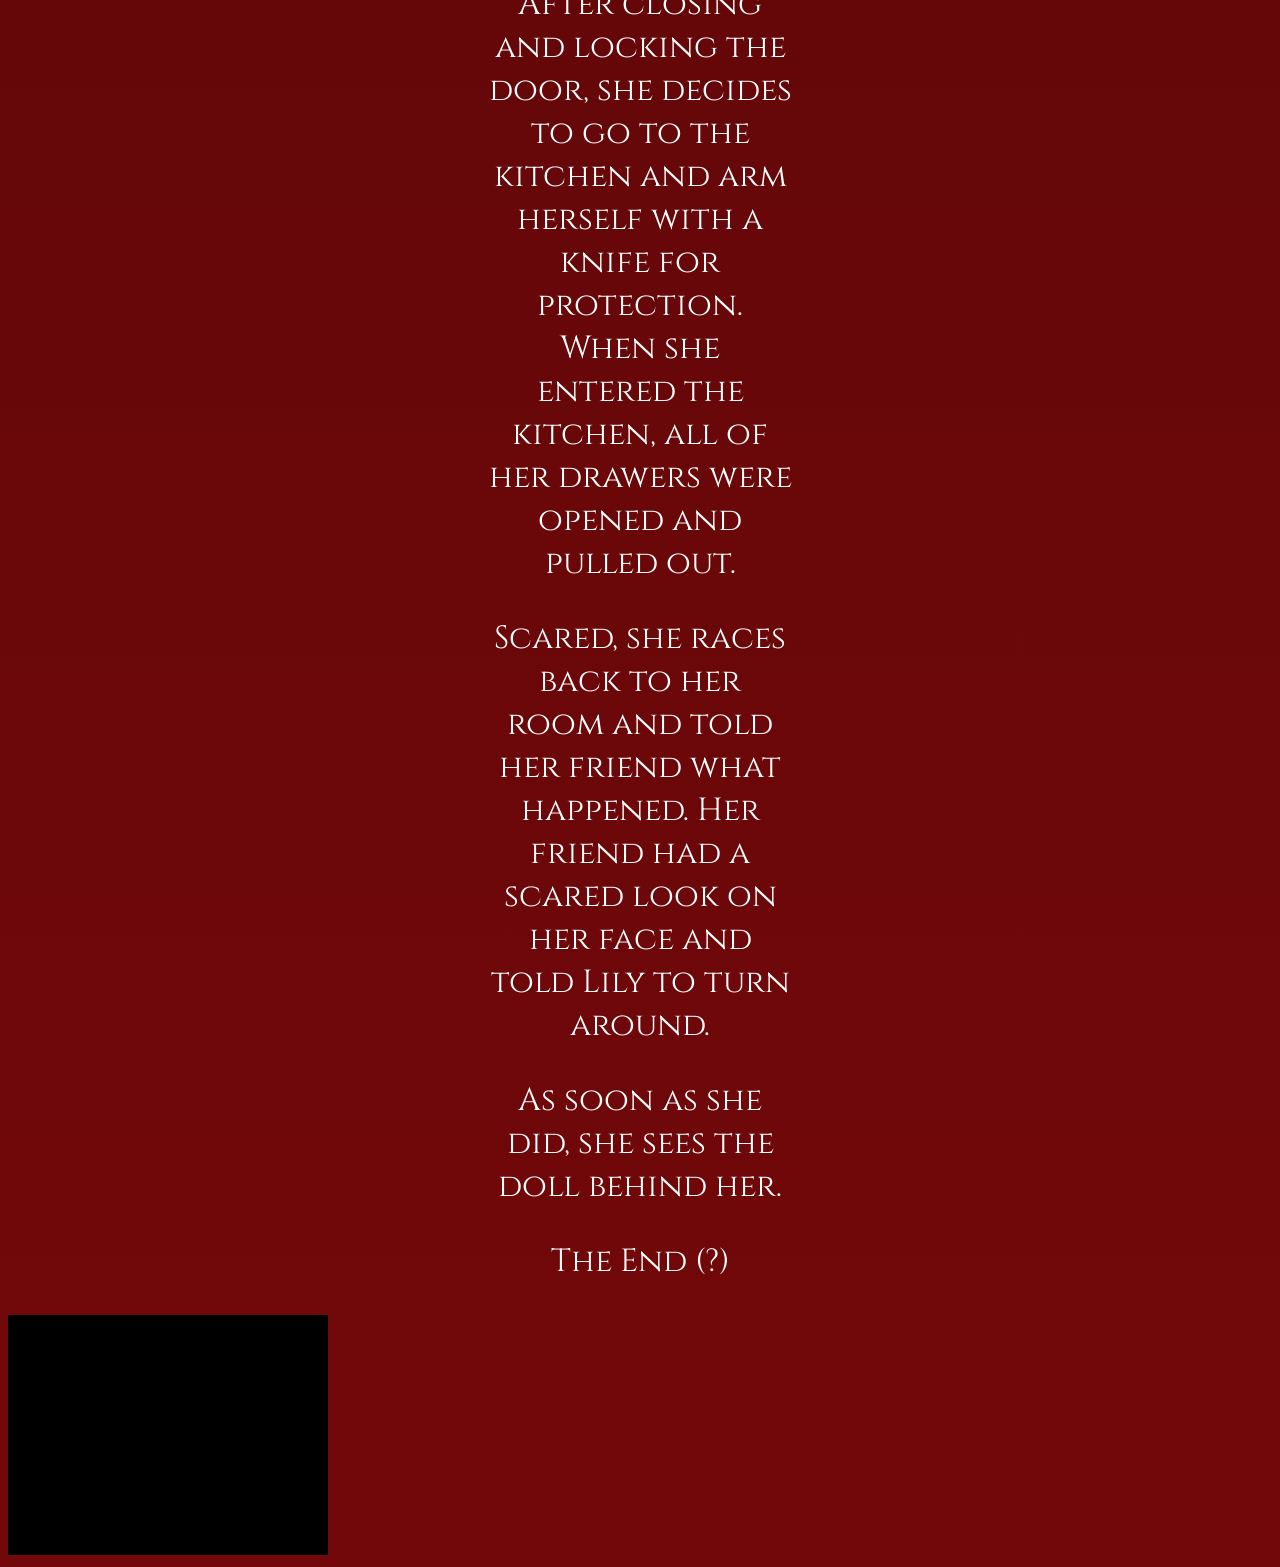
==== commit 4bde0c67: "Merge branch 'master' of https://github.com/JennyH21/jennyh21.github.io" ====
--- a/index.html
+++ b/index.html
@@ -59,8 +59,13 @@
 
           <center><font color="white"><font size="+3"><p>At first, everything was normal. But suddenly, she began to hear footsteps and a child’s laugh echo throughout the house.</p></font></font></center>
 
-          <center><audio controls src="jennyh21.github.io/creepychildlaughwithfootsteps.mp3">
+<<<<<<< HEAD
+          <center><audio controls><audio src="jennyh21.github.io/creepychildlaughwithfootsteps.mp3">
+          </audio></audio></center>
+=======
+          <center><audio src="jennyh21.github.io/creepychildlaughwithfootsteps.mp3">
             </audio></center>
+>>>>>>> 571a6717c0cf8fee0282b66ccb9316f366a1016a
 
             <center><font color="white"><font size="+3"><p>Shaken, Lily carefully searched the house for the source of the laughter but found nothing.</p></font></font></center>
 
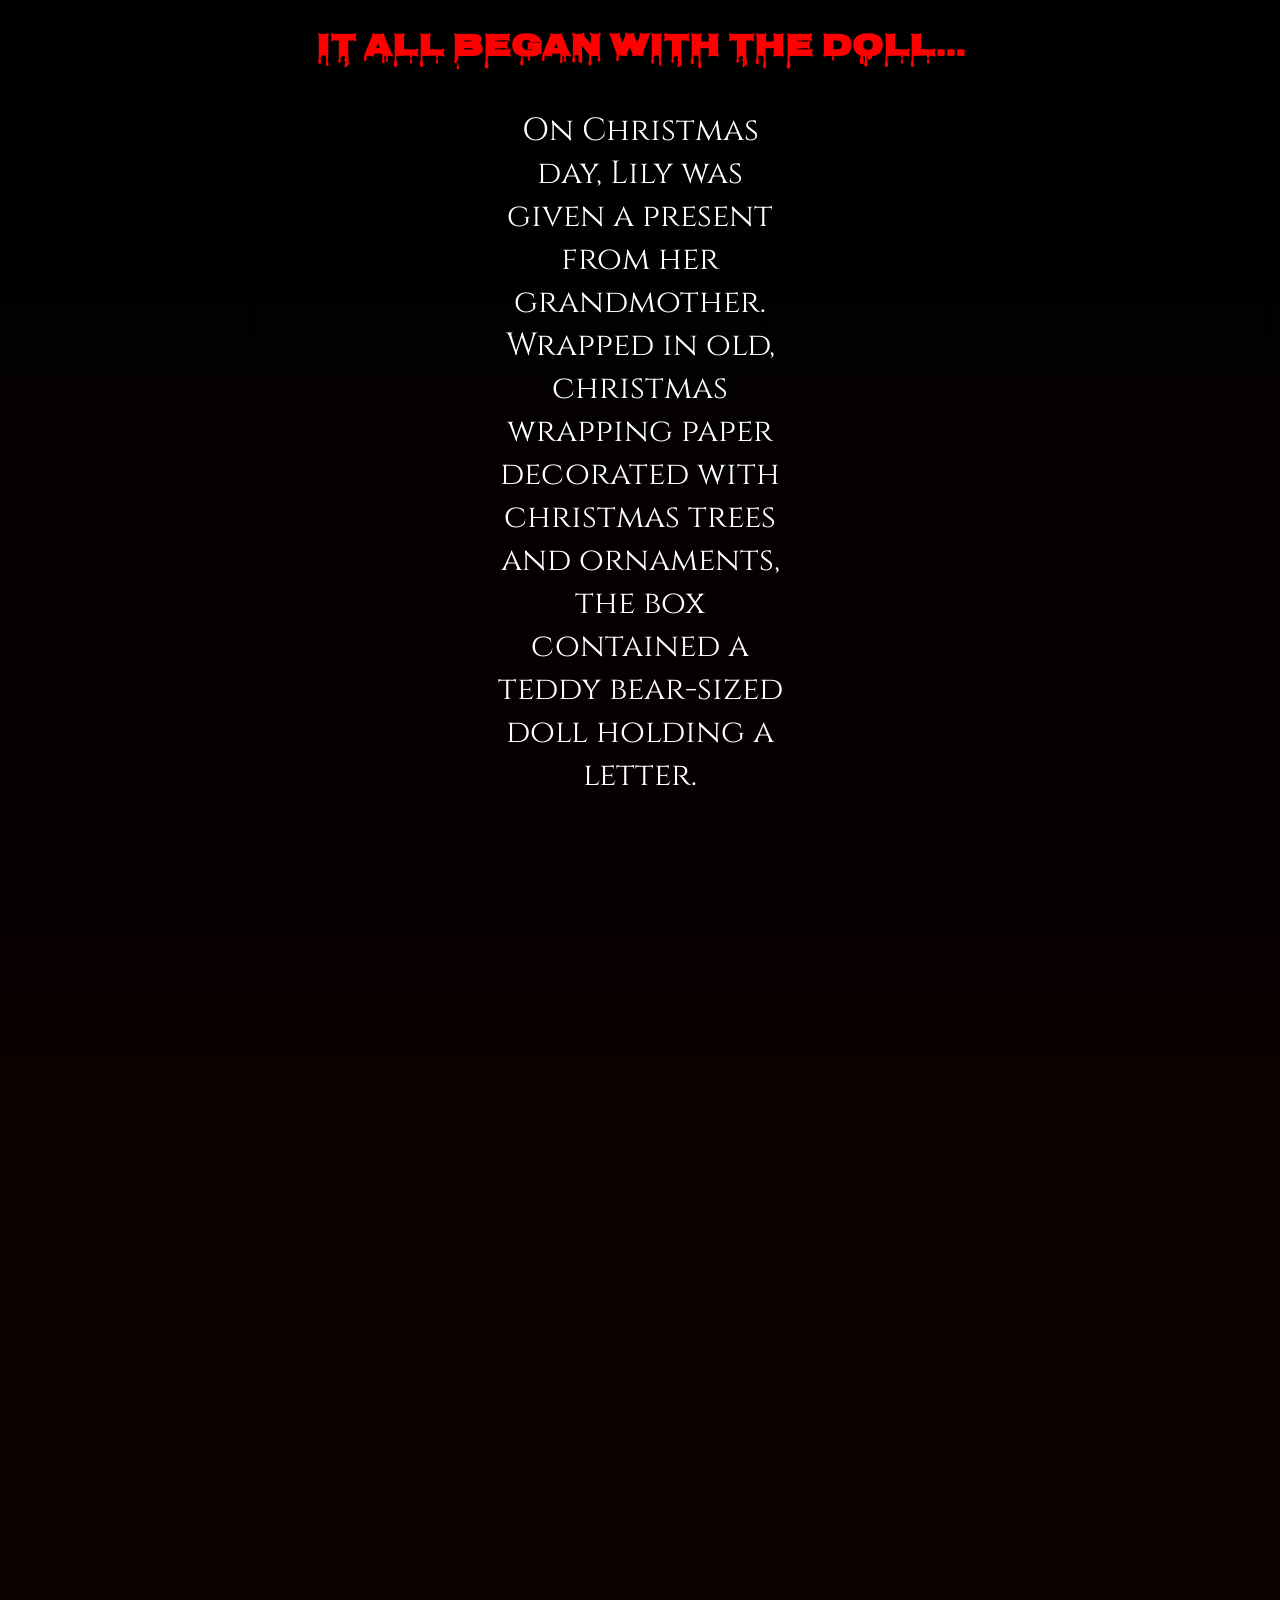
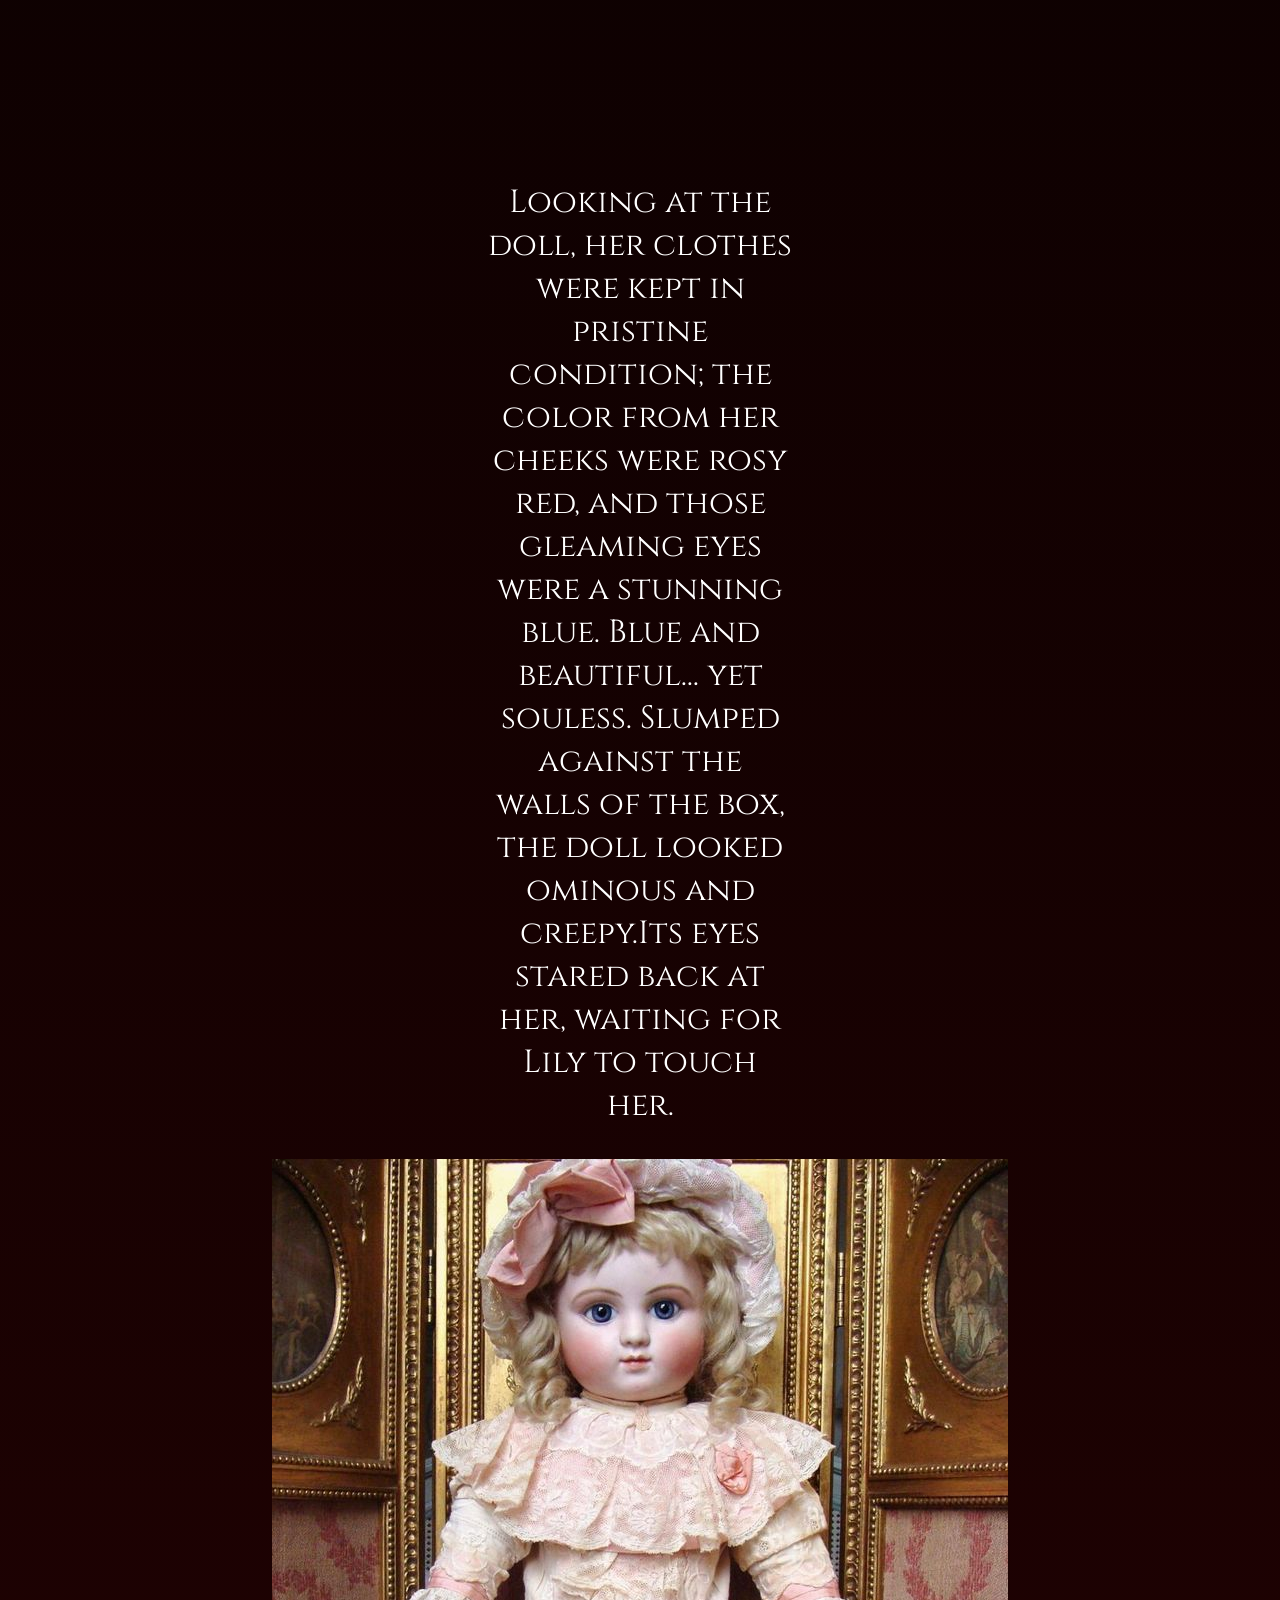
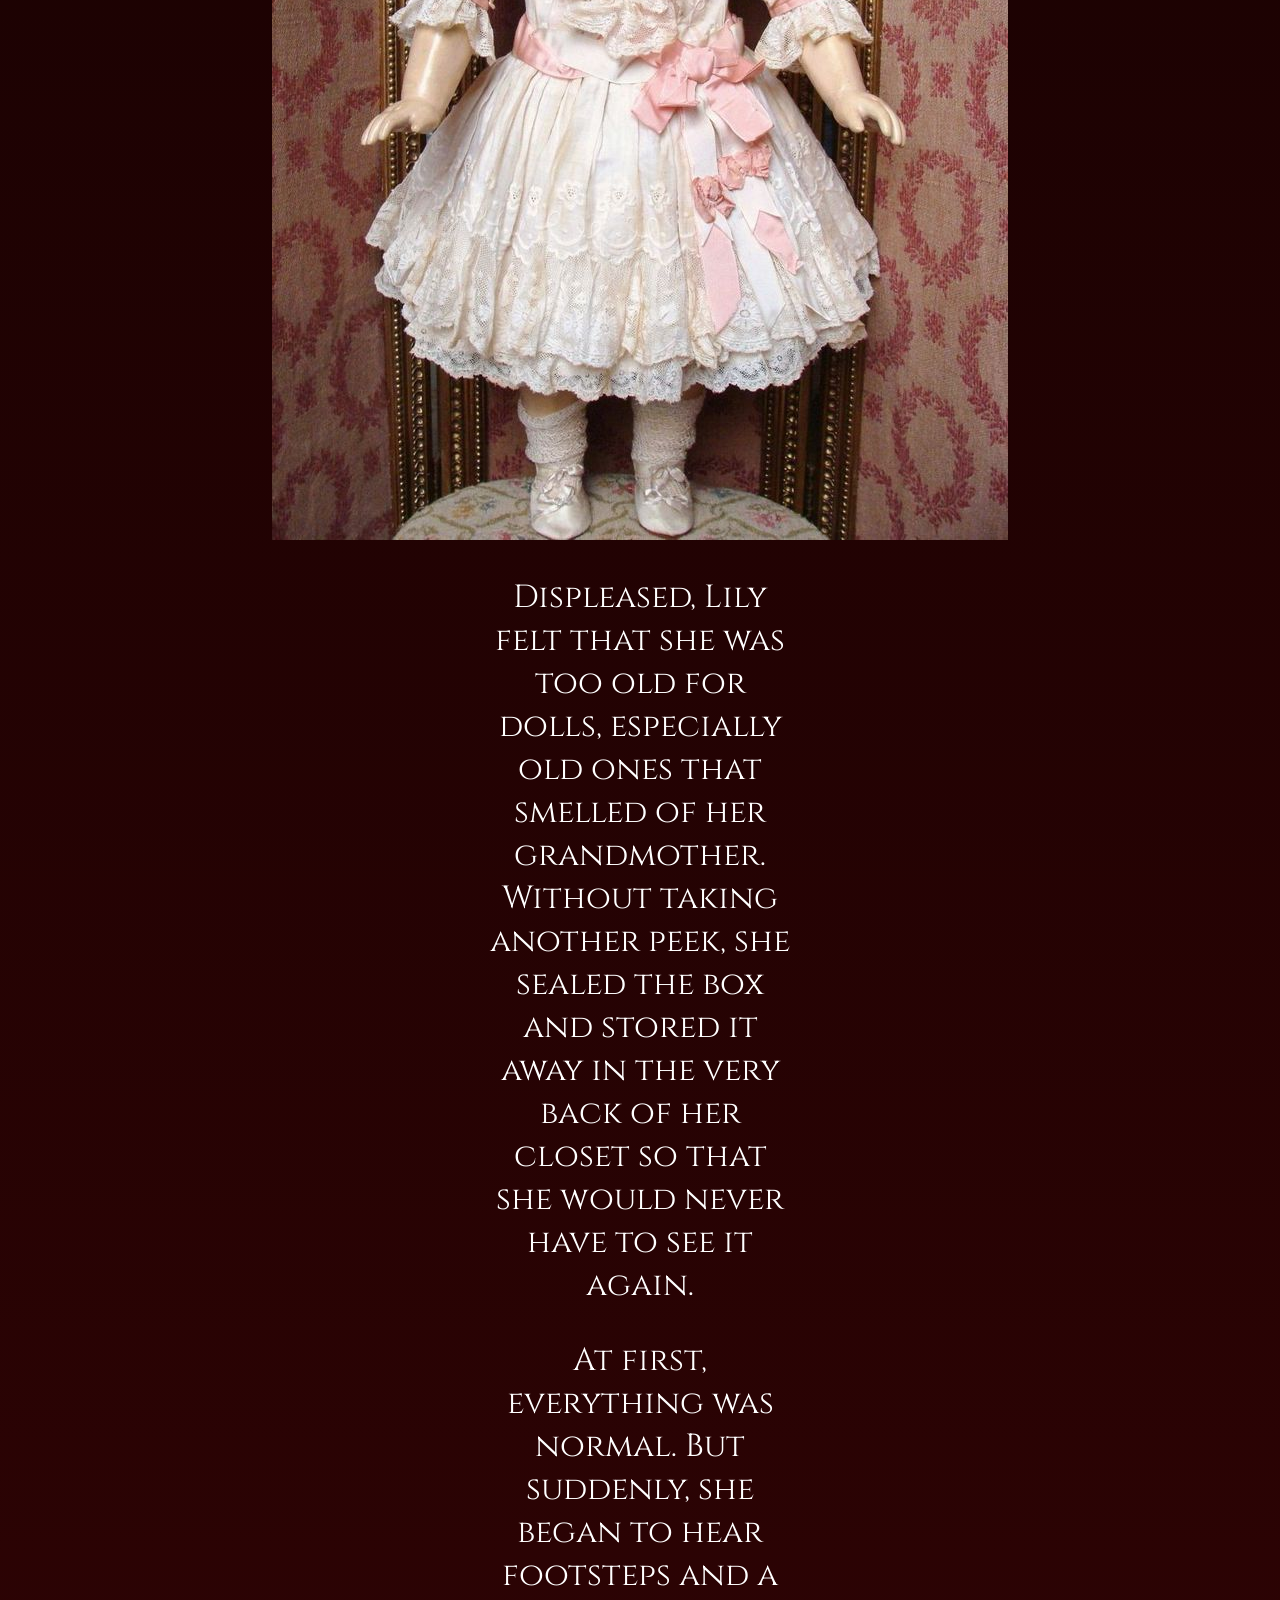
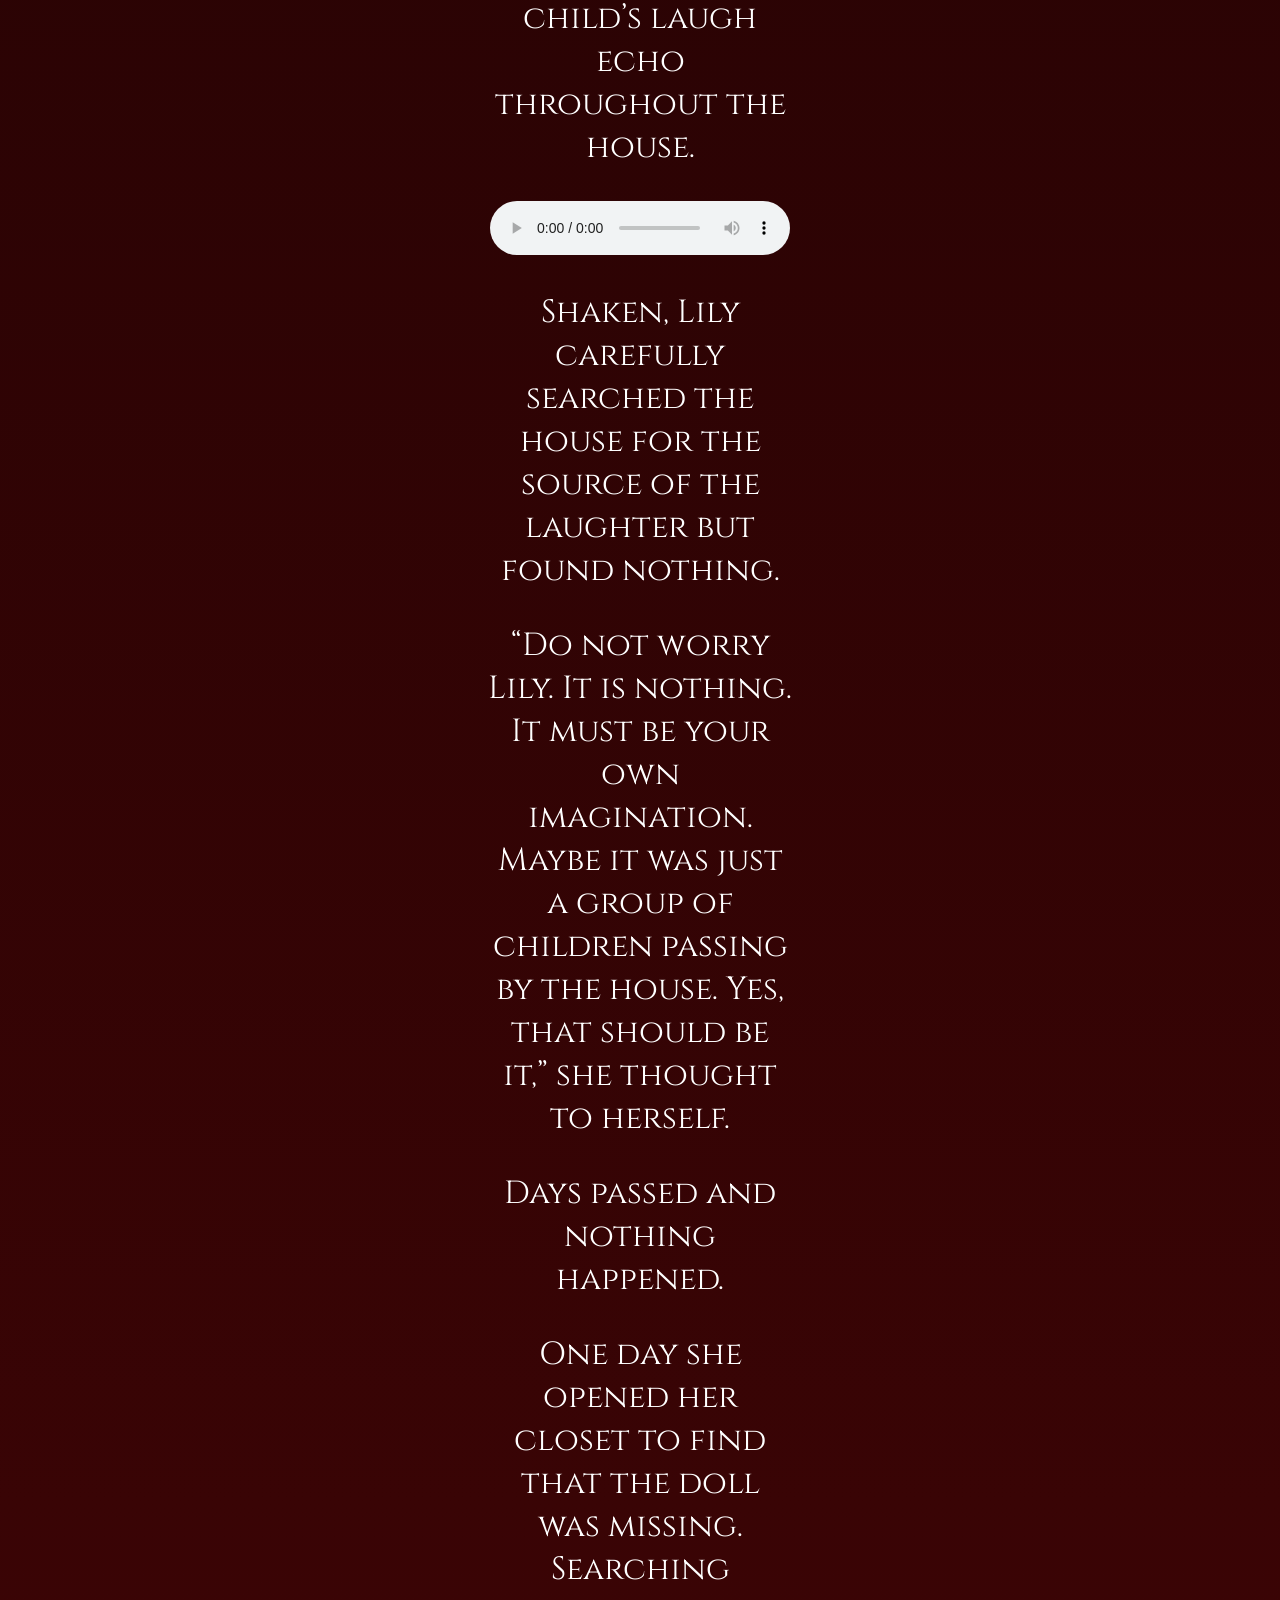
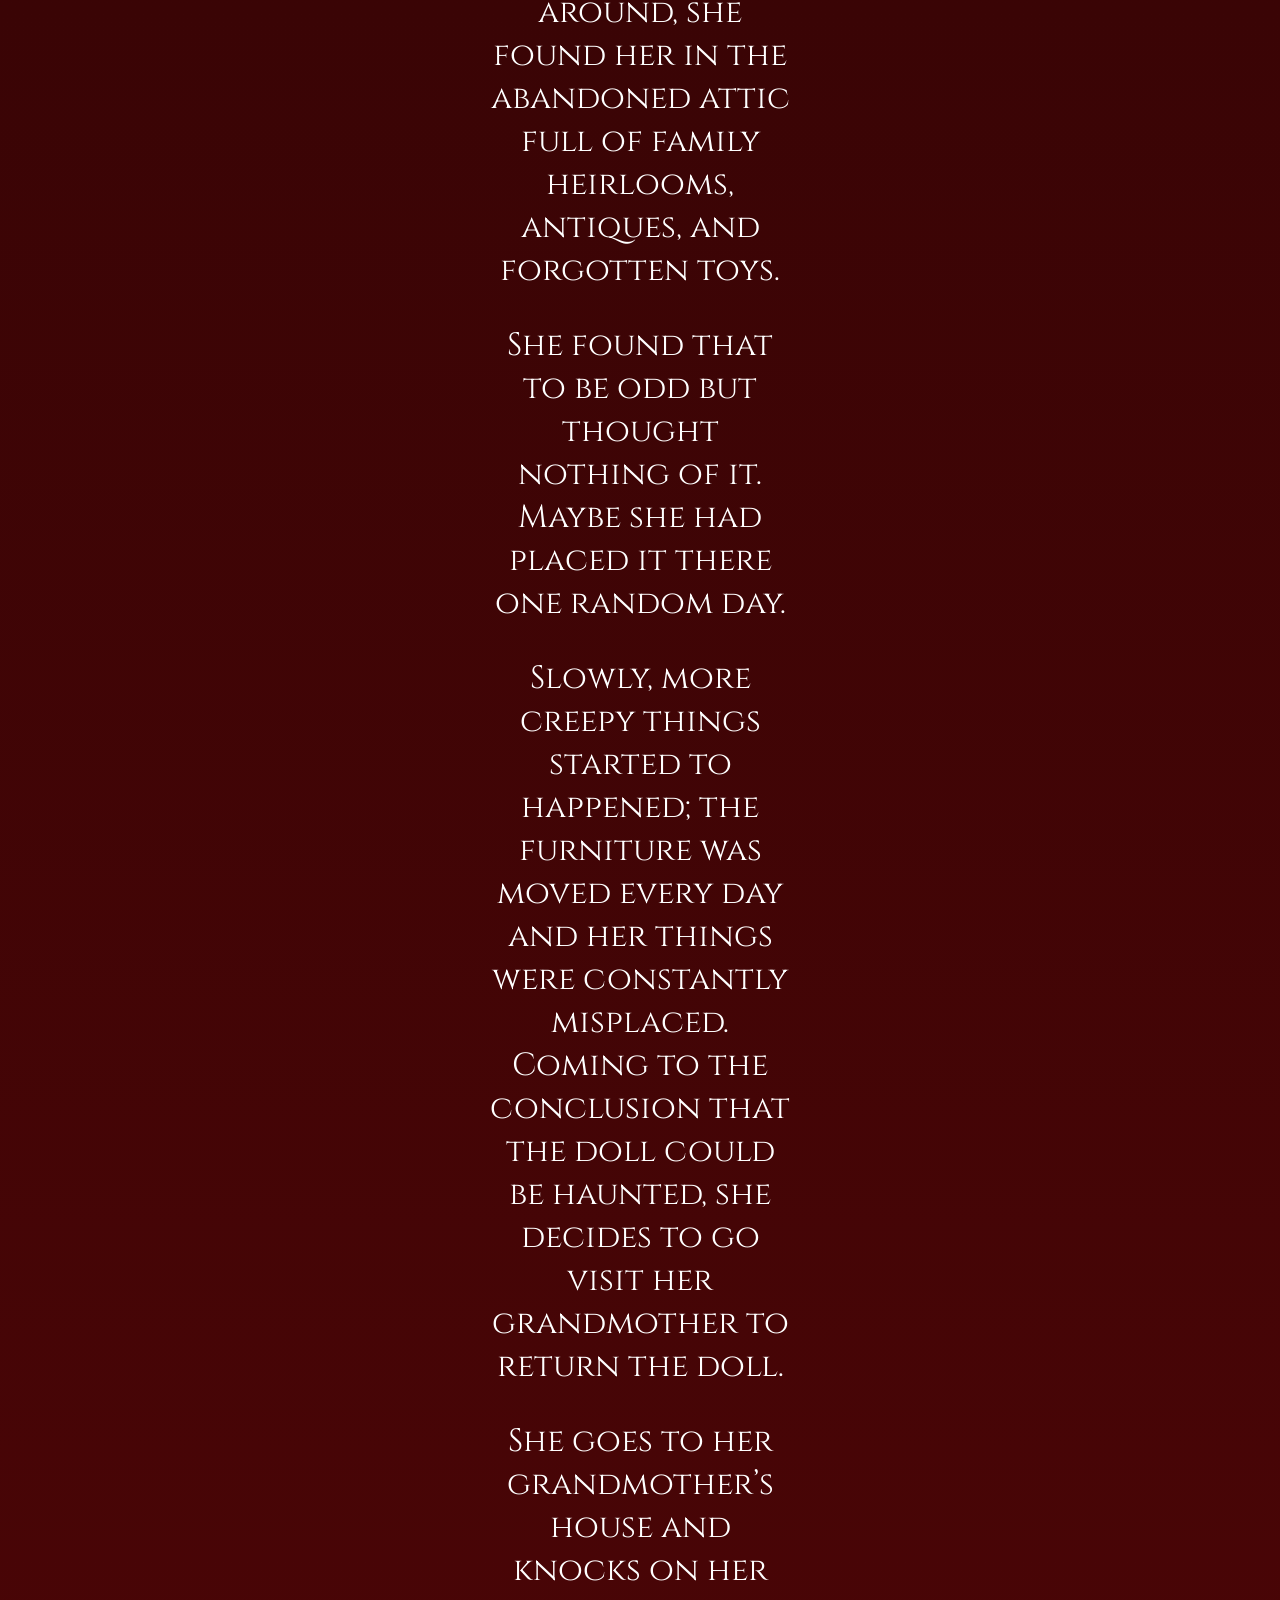
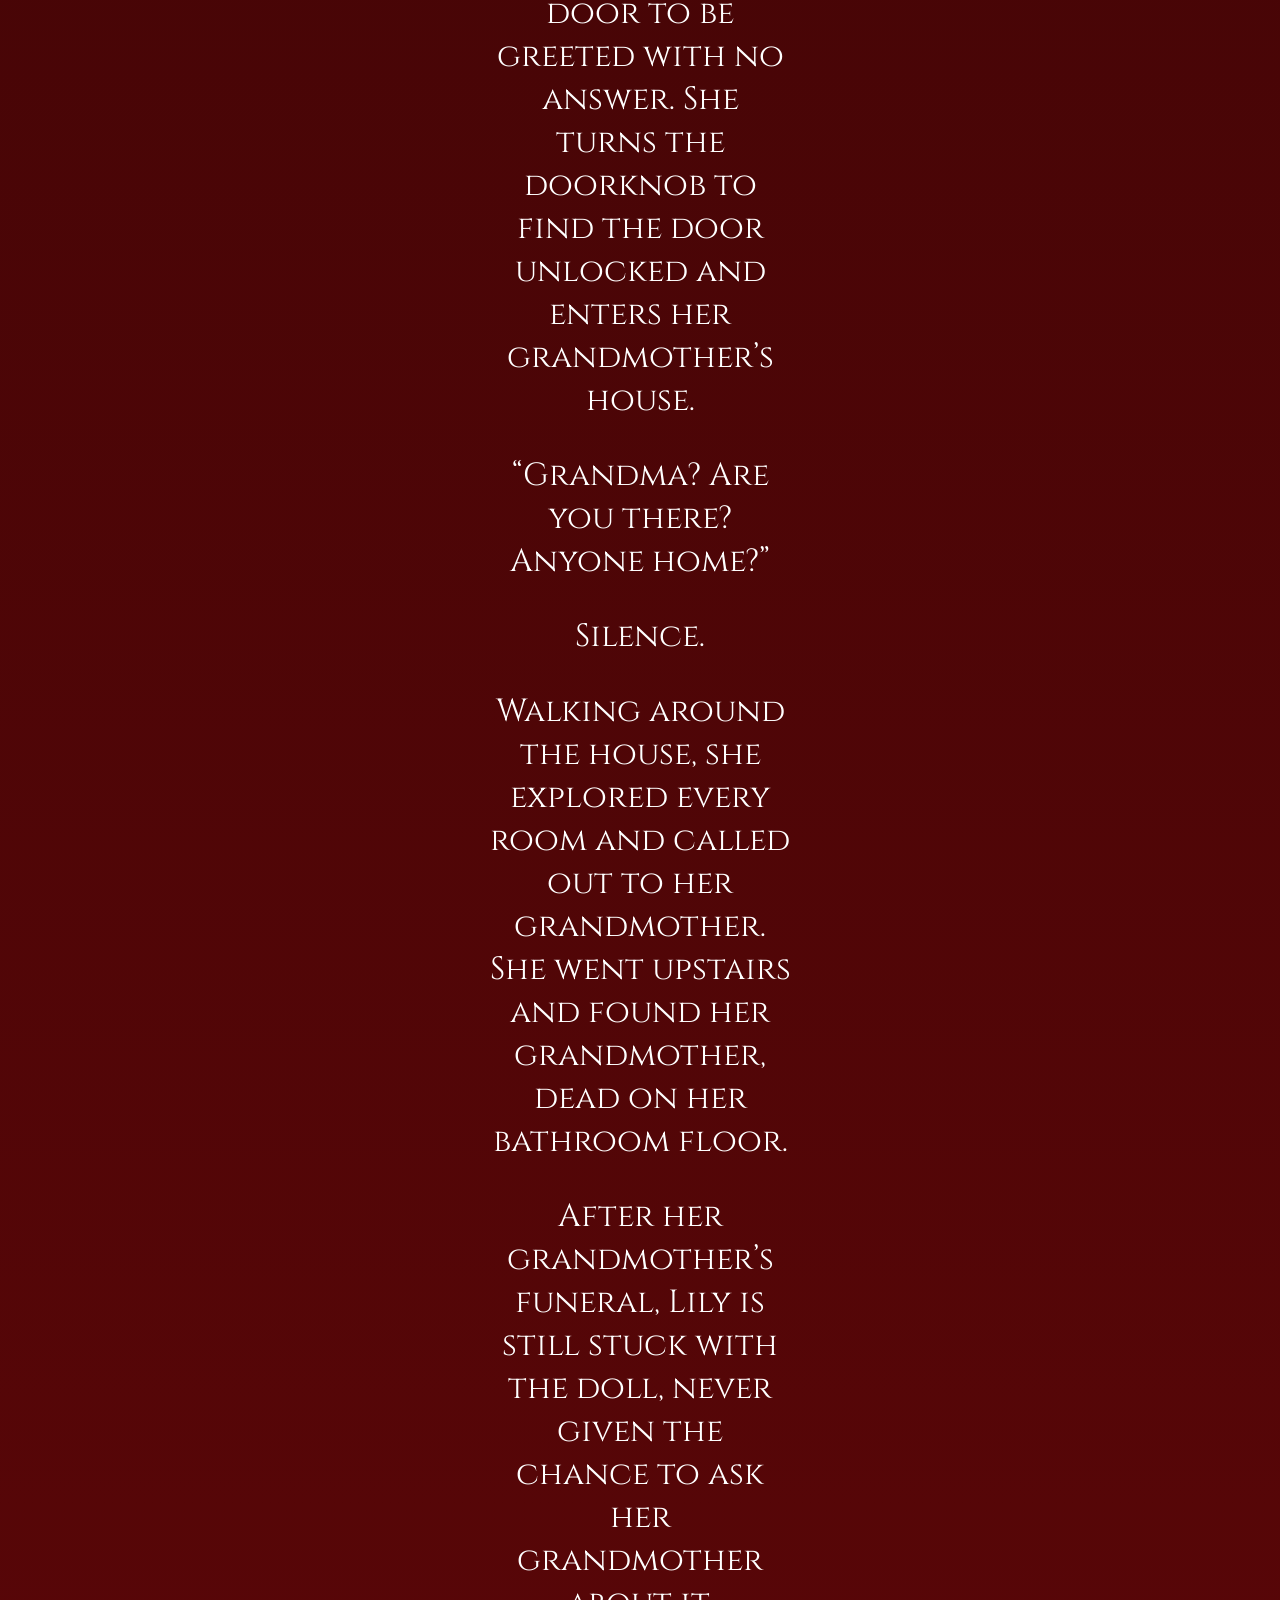
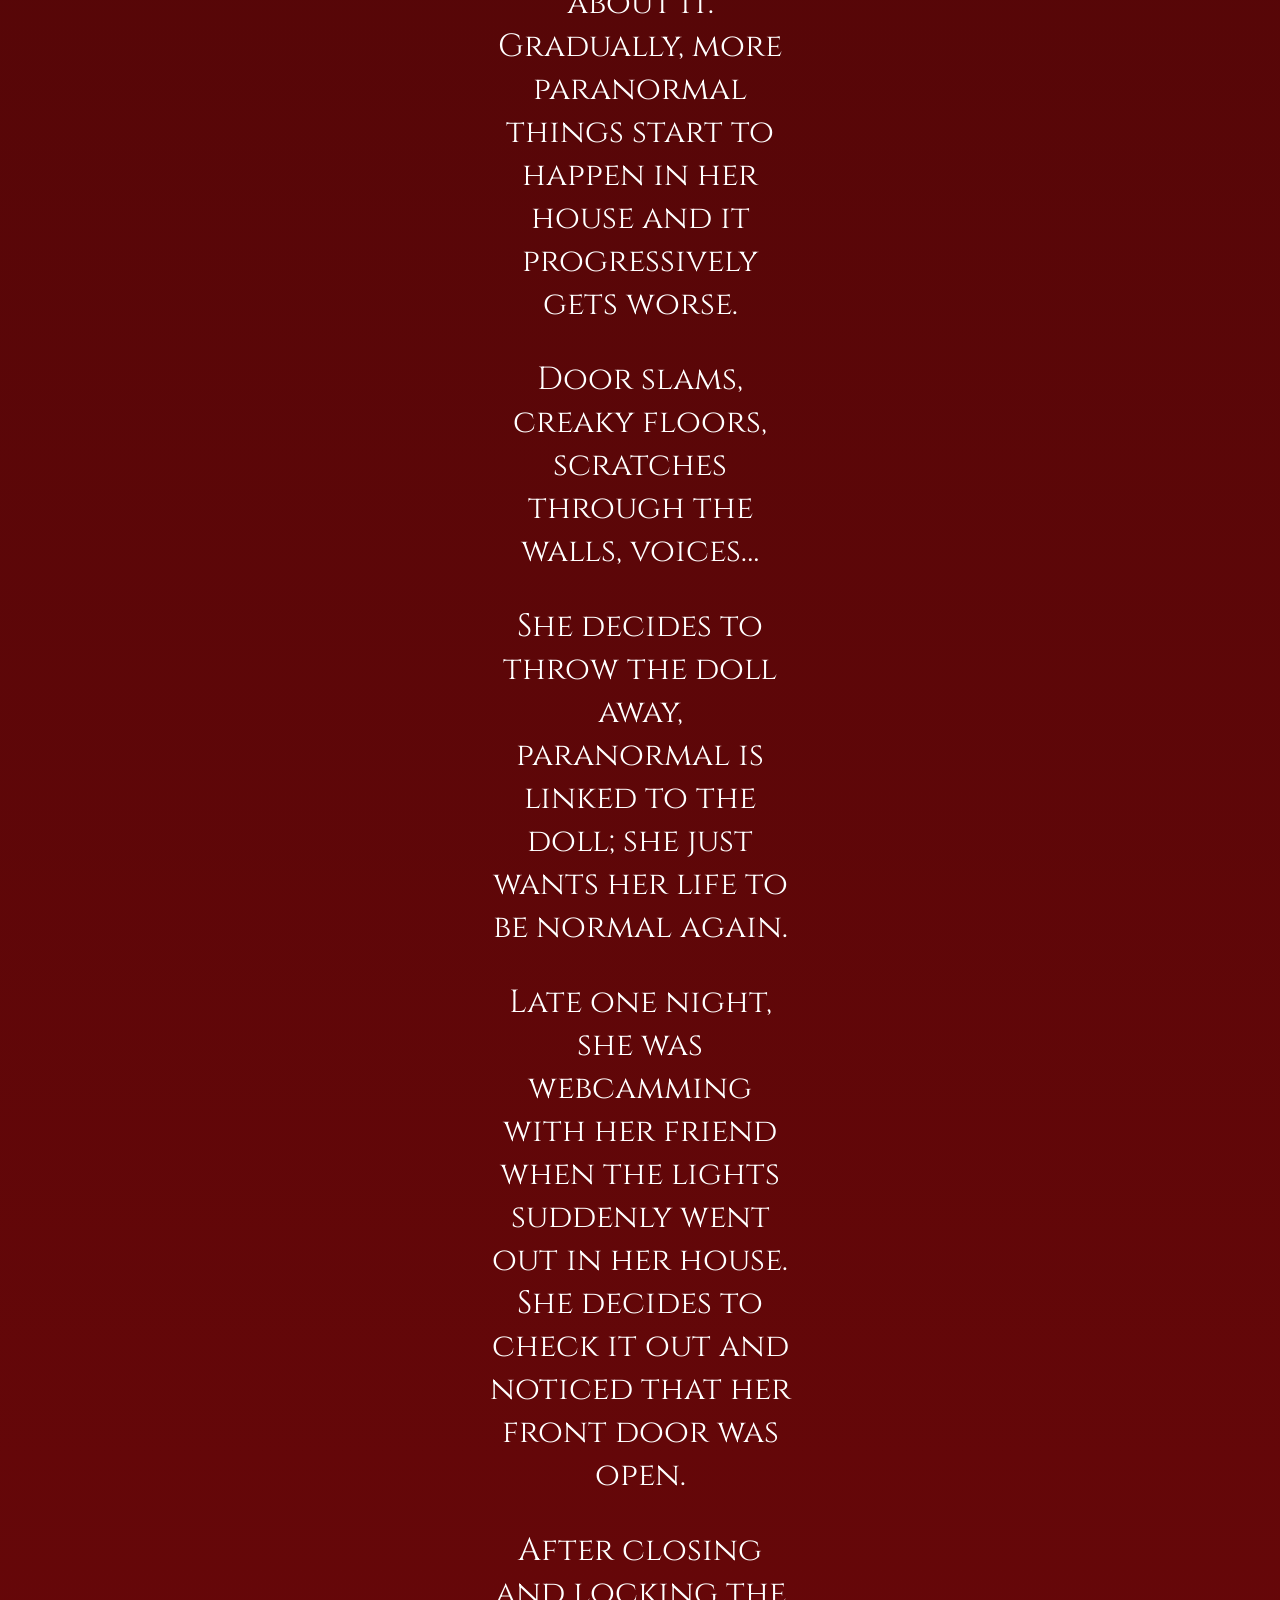
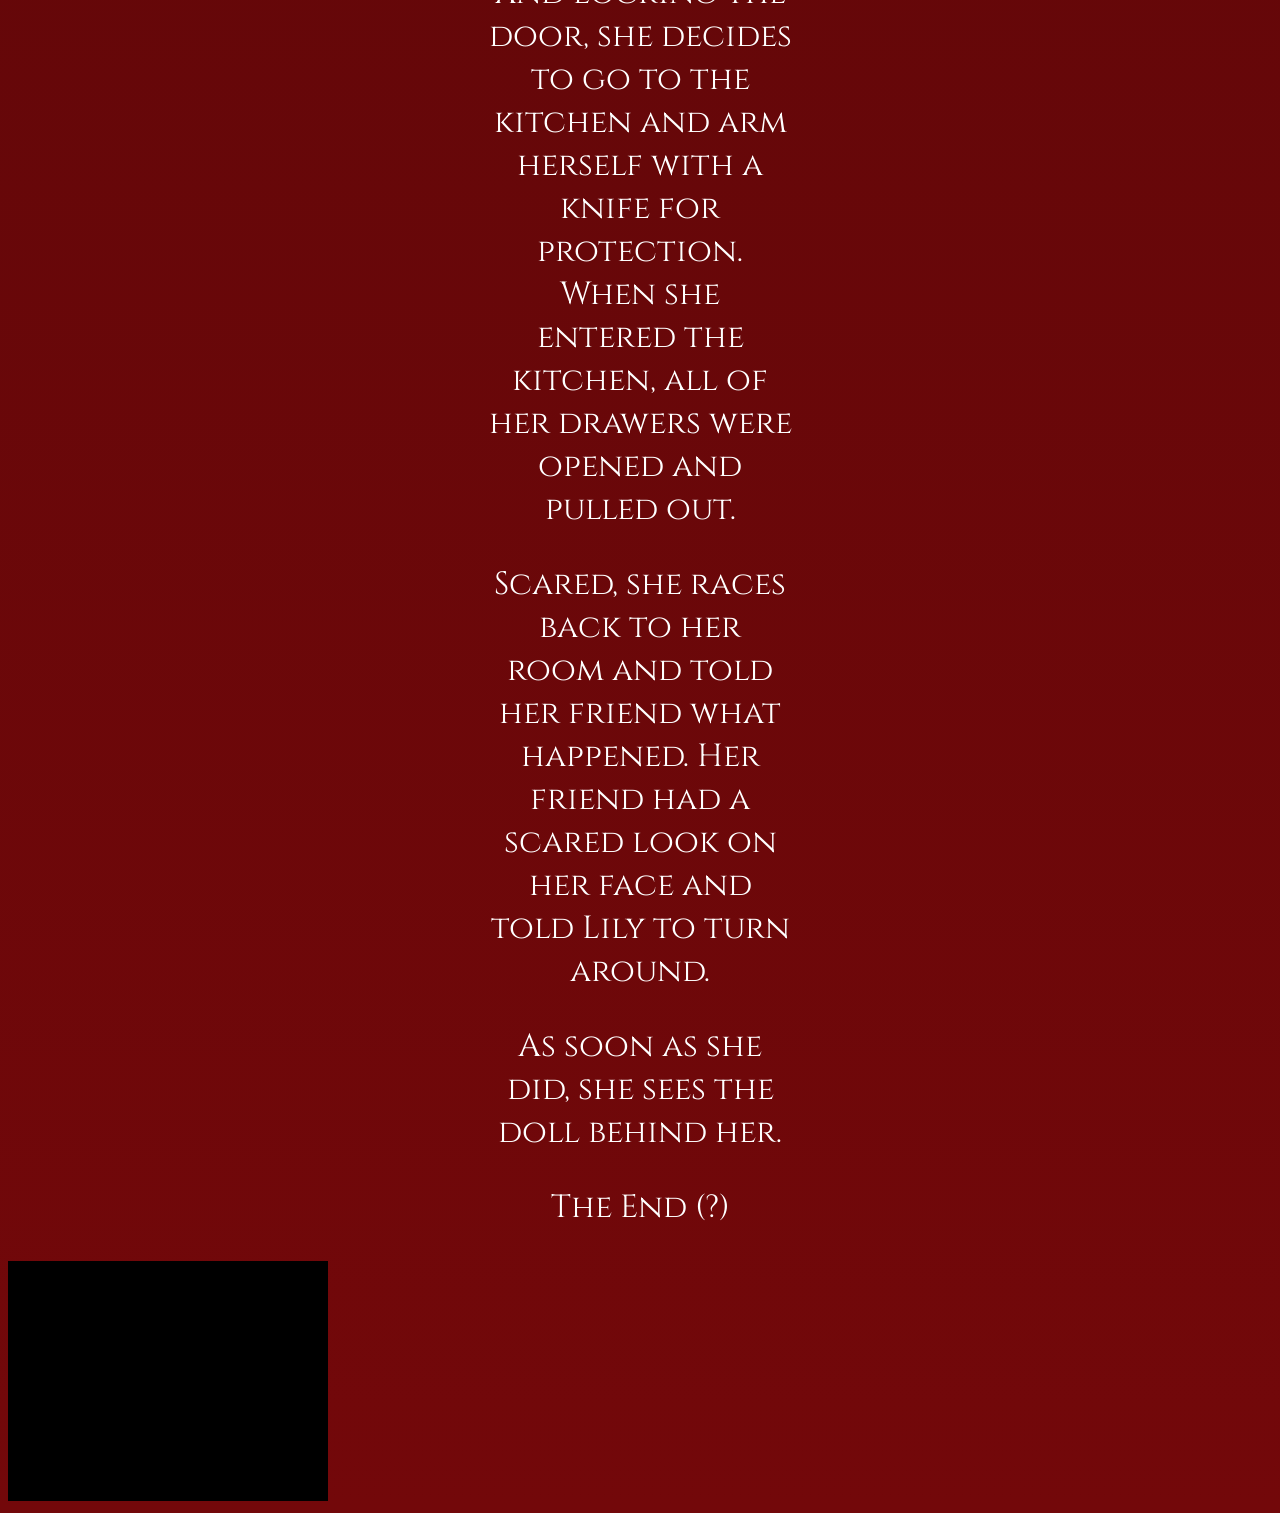
==== commit de216eb4: "Merge branch 'master' of https://github.com/JennyH21/jennyh21.github.io" ====
--- a/index.html
+++ b/index.html
@@ -59,13 +59,9 @@
 
           <center><font color="white"><font size="+3"><p>At first, everything was normal. But suddenly, she began to hear footsteps and a child’s laugh echo throughout the house.</p></font></font></center>
 
-<<<<<<< HEAD
+
           <center><audio controls><audio src="jennyh21.github.io/creepychildlaughwithfootsteps.mp3">
           </audio></audio></center>
-=======
-          <center><audio src="jennyh21.github.io/creepychildlaughwithfootsteps.mp3">
-            </audio></center>
->>>>>>> 571a6717c0cf8fee0282b66ccb9316f366a1016a
 
             <center><font color="white"><font size="+3"><p>Shaken, Lily carefully searched the house for the source of the laughter but found nothing.</p></font></font></center>
 
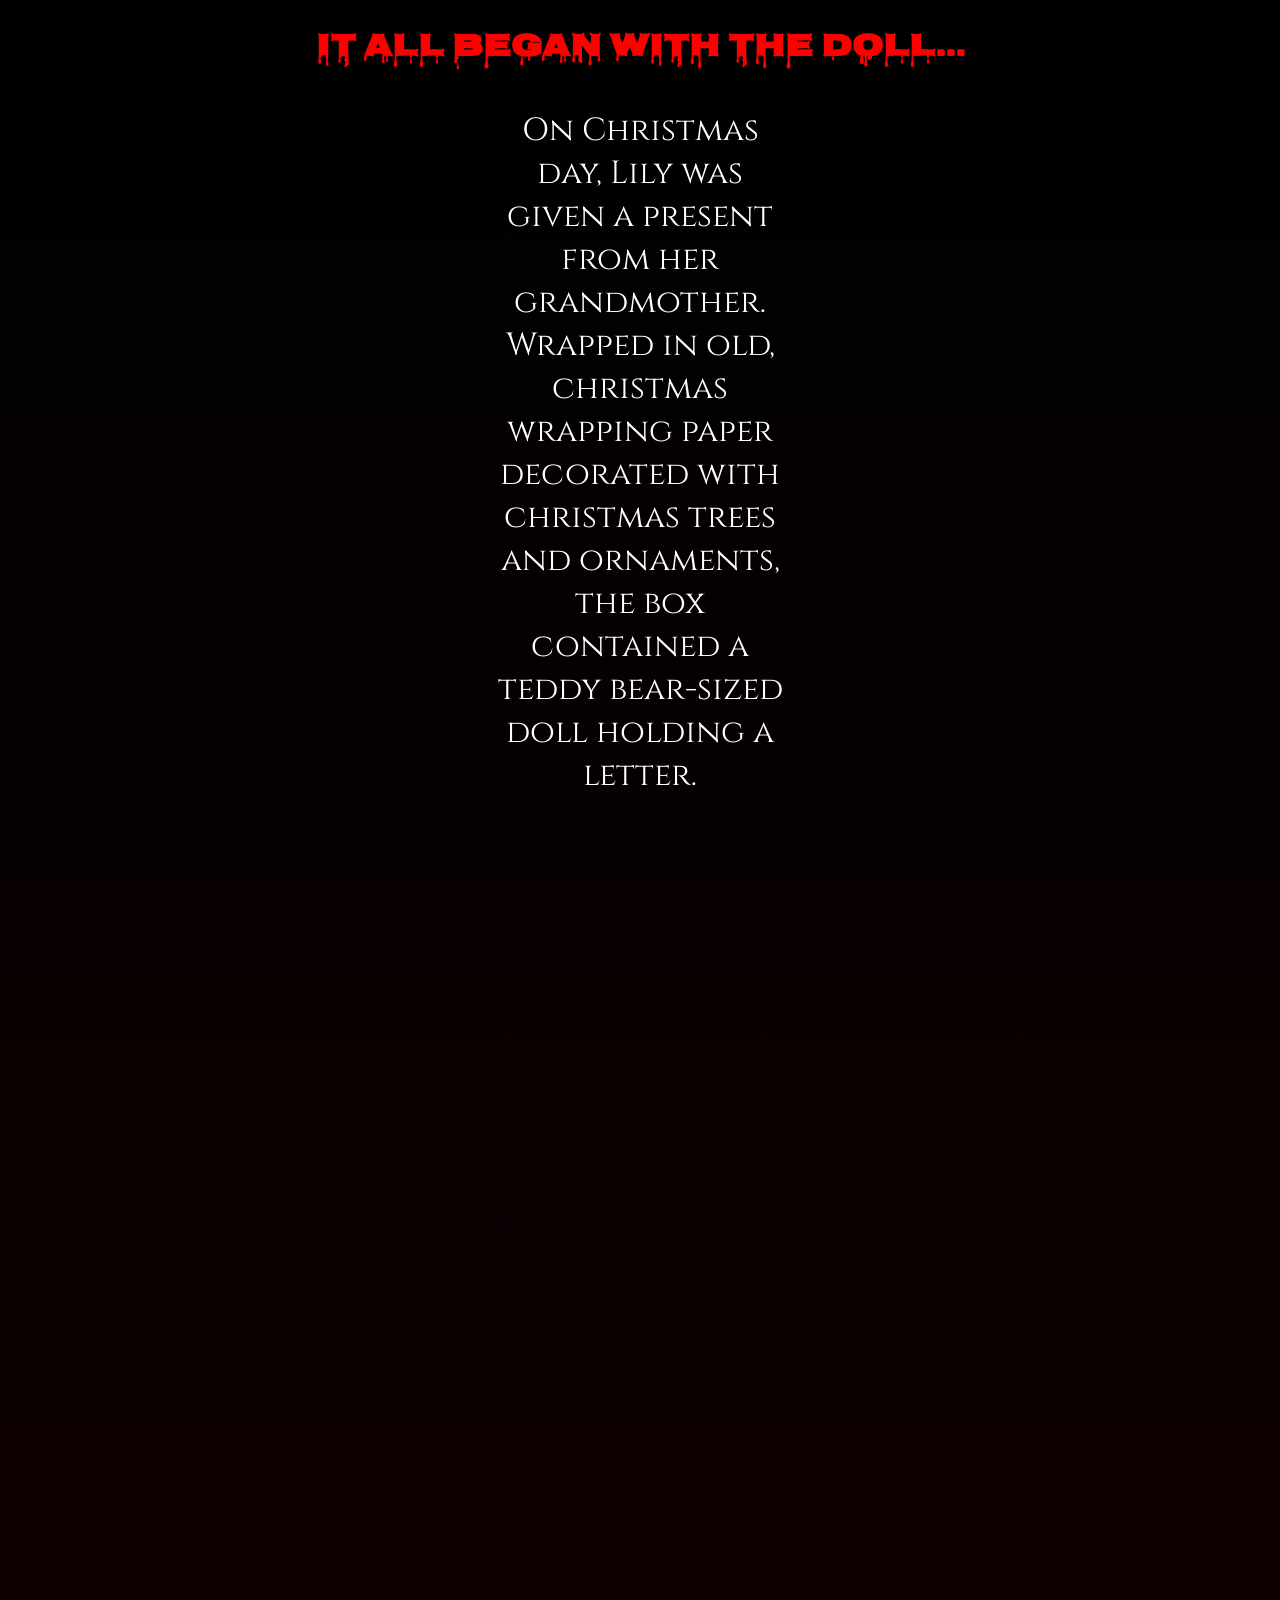
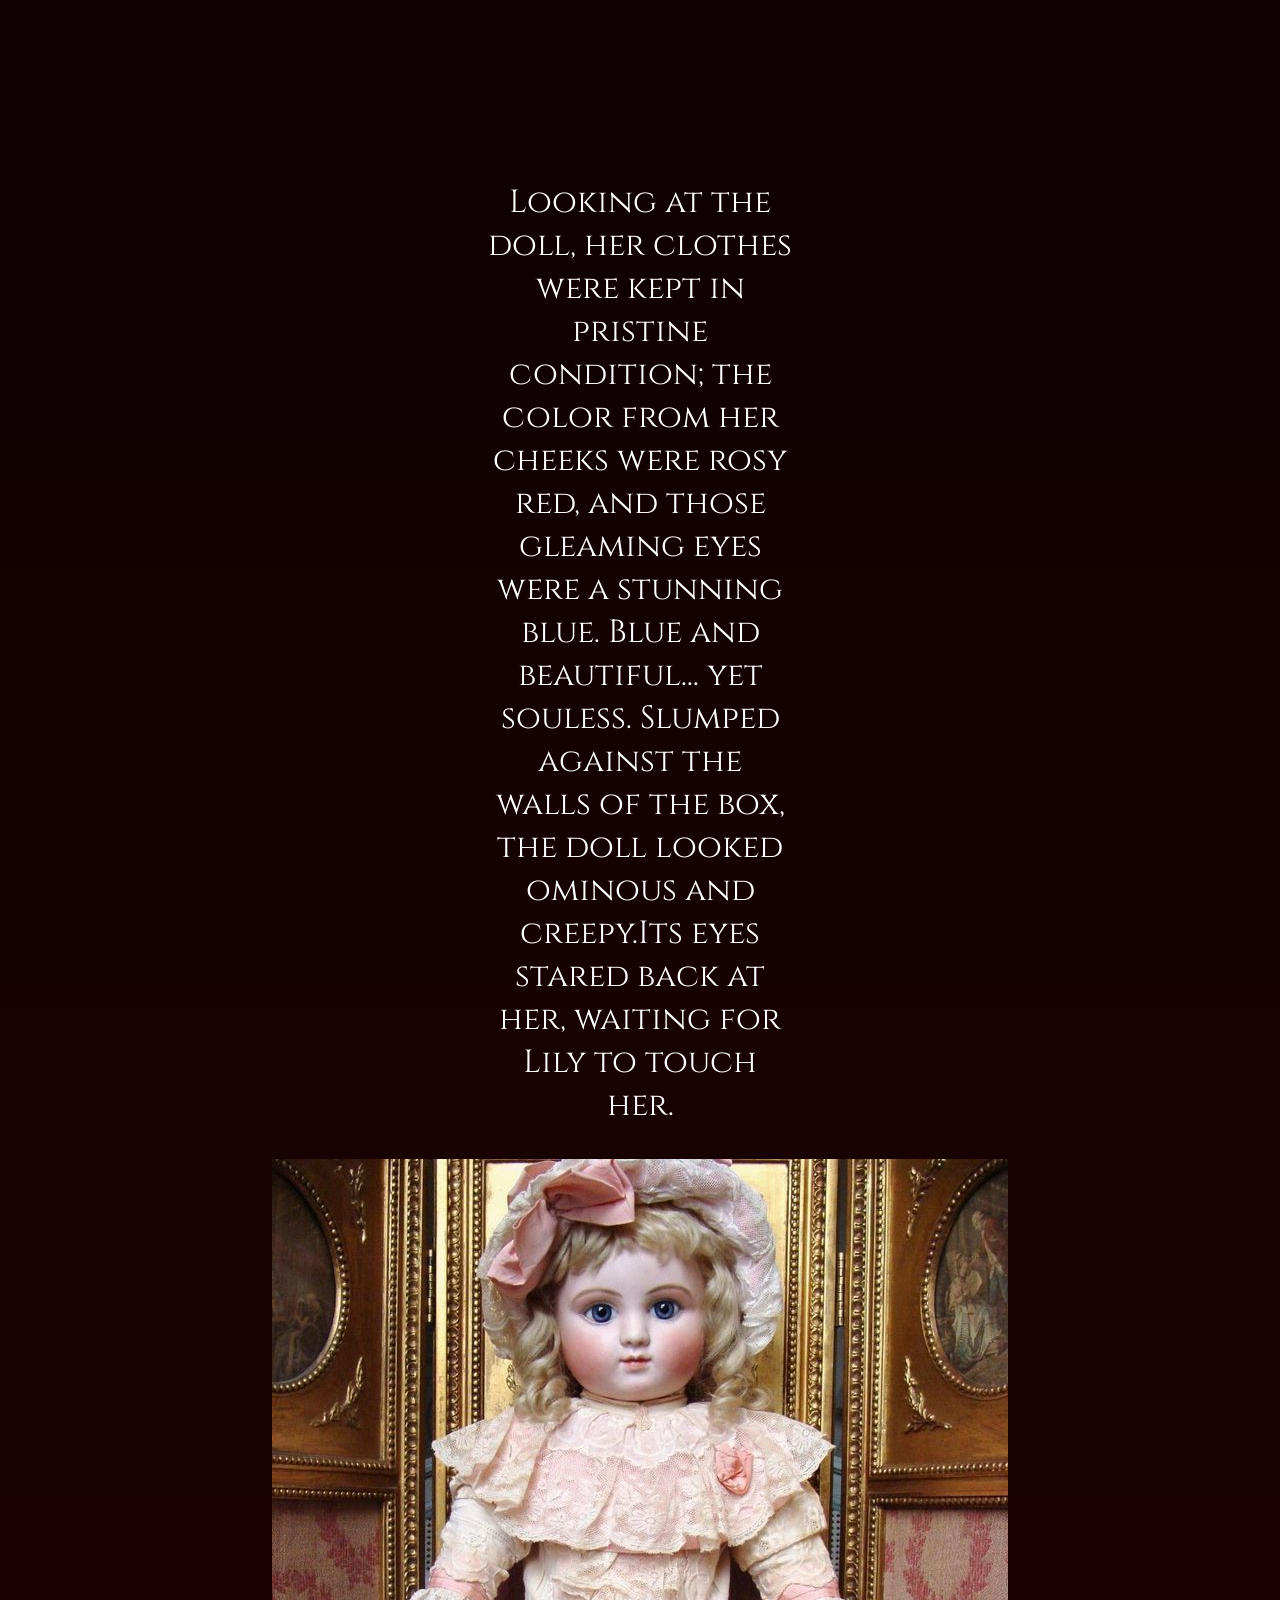
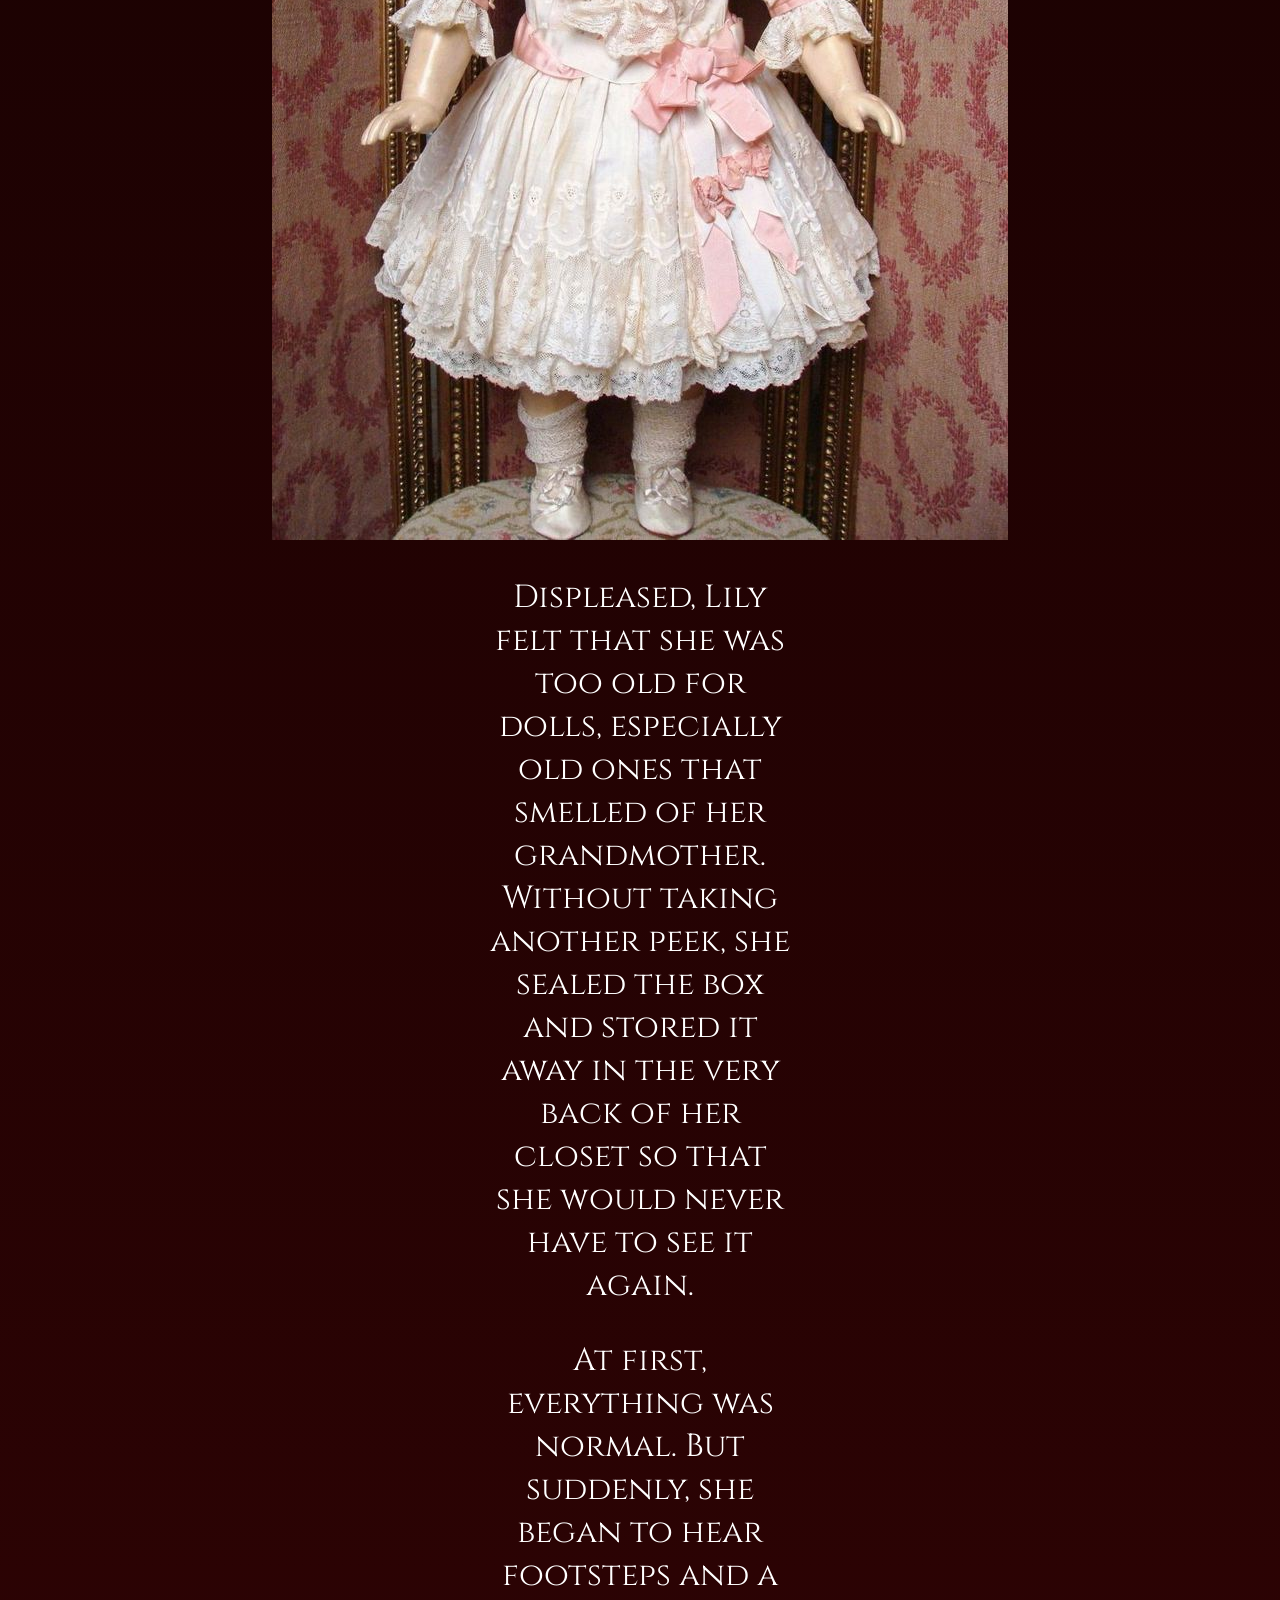
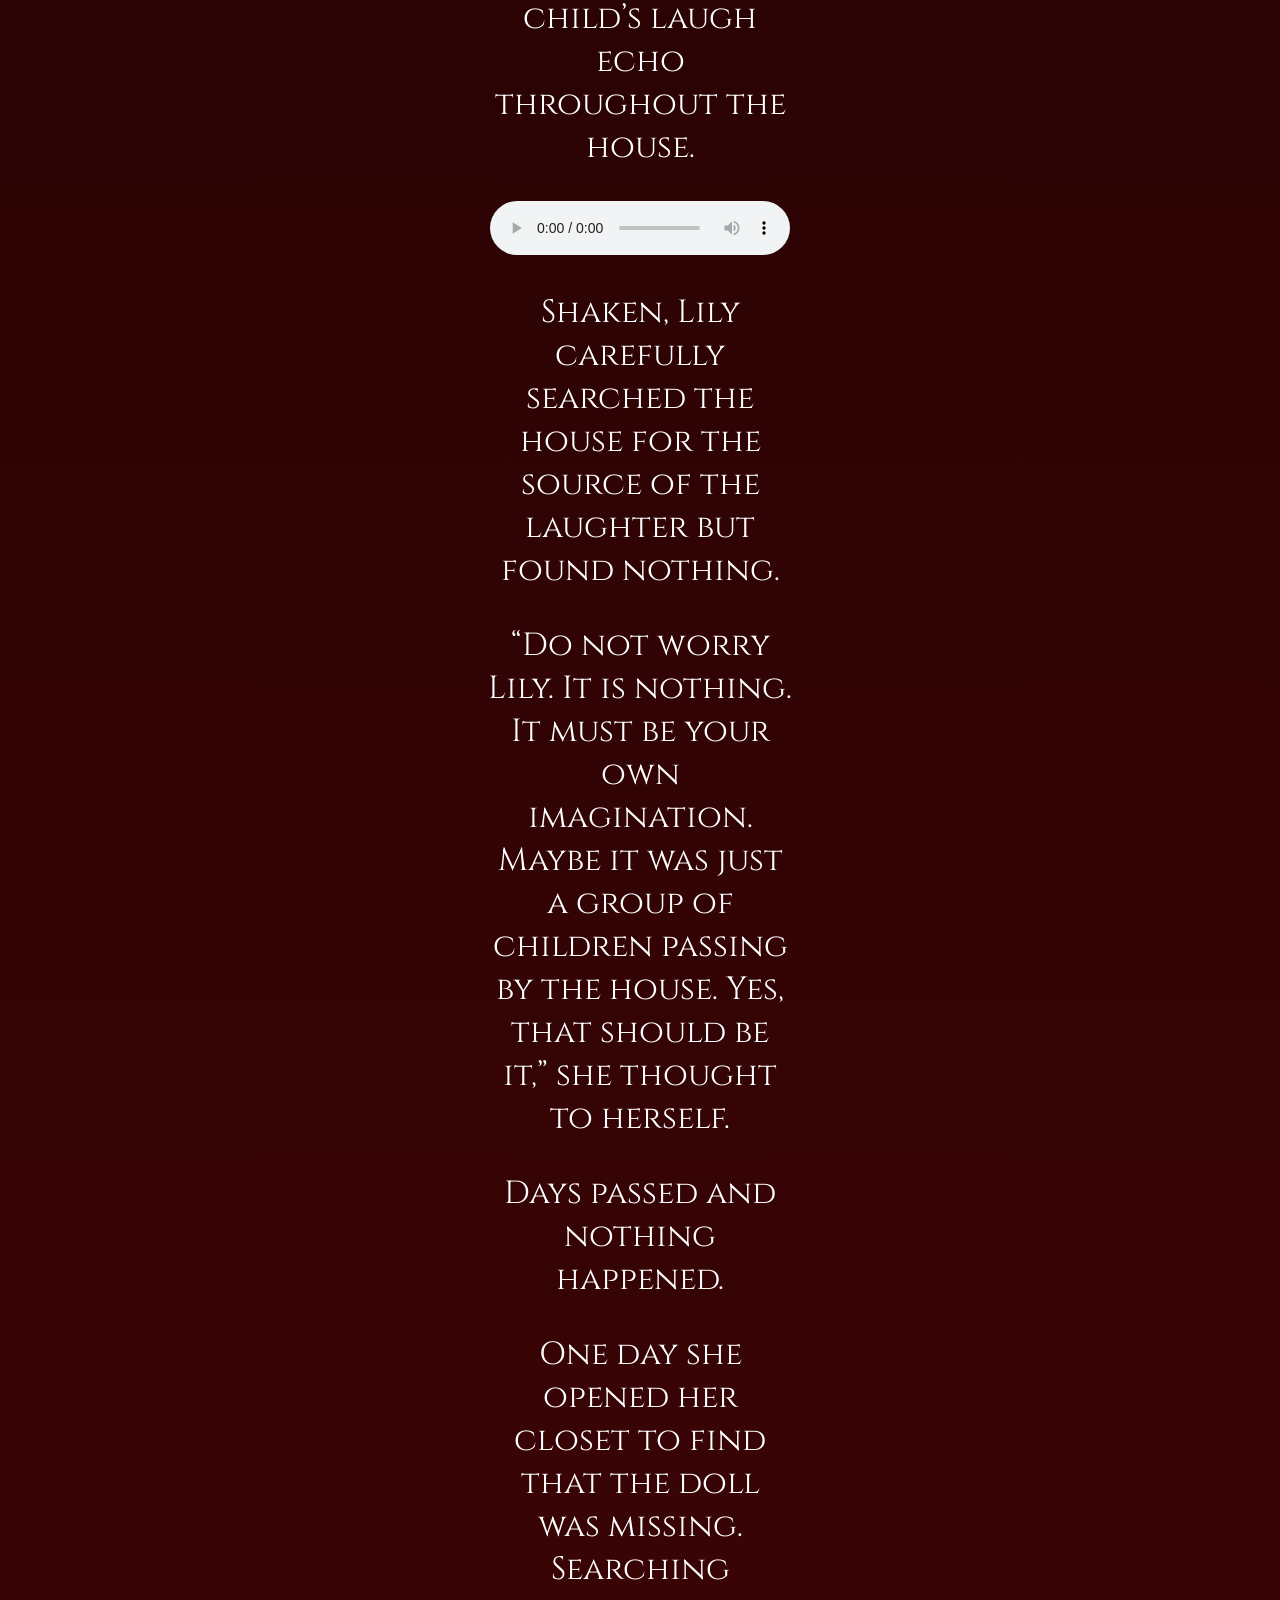
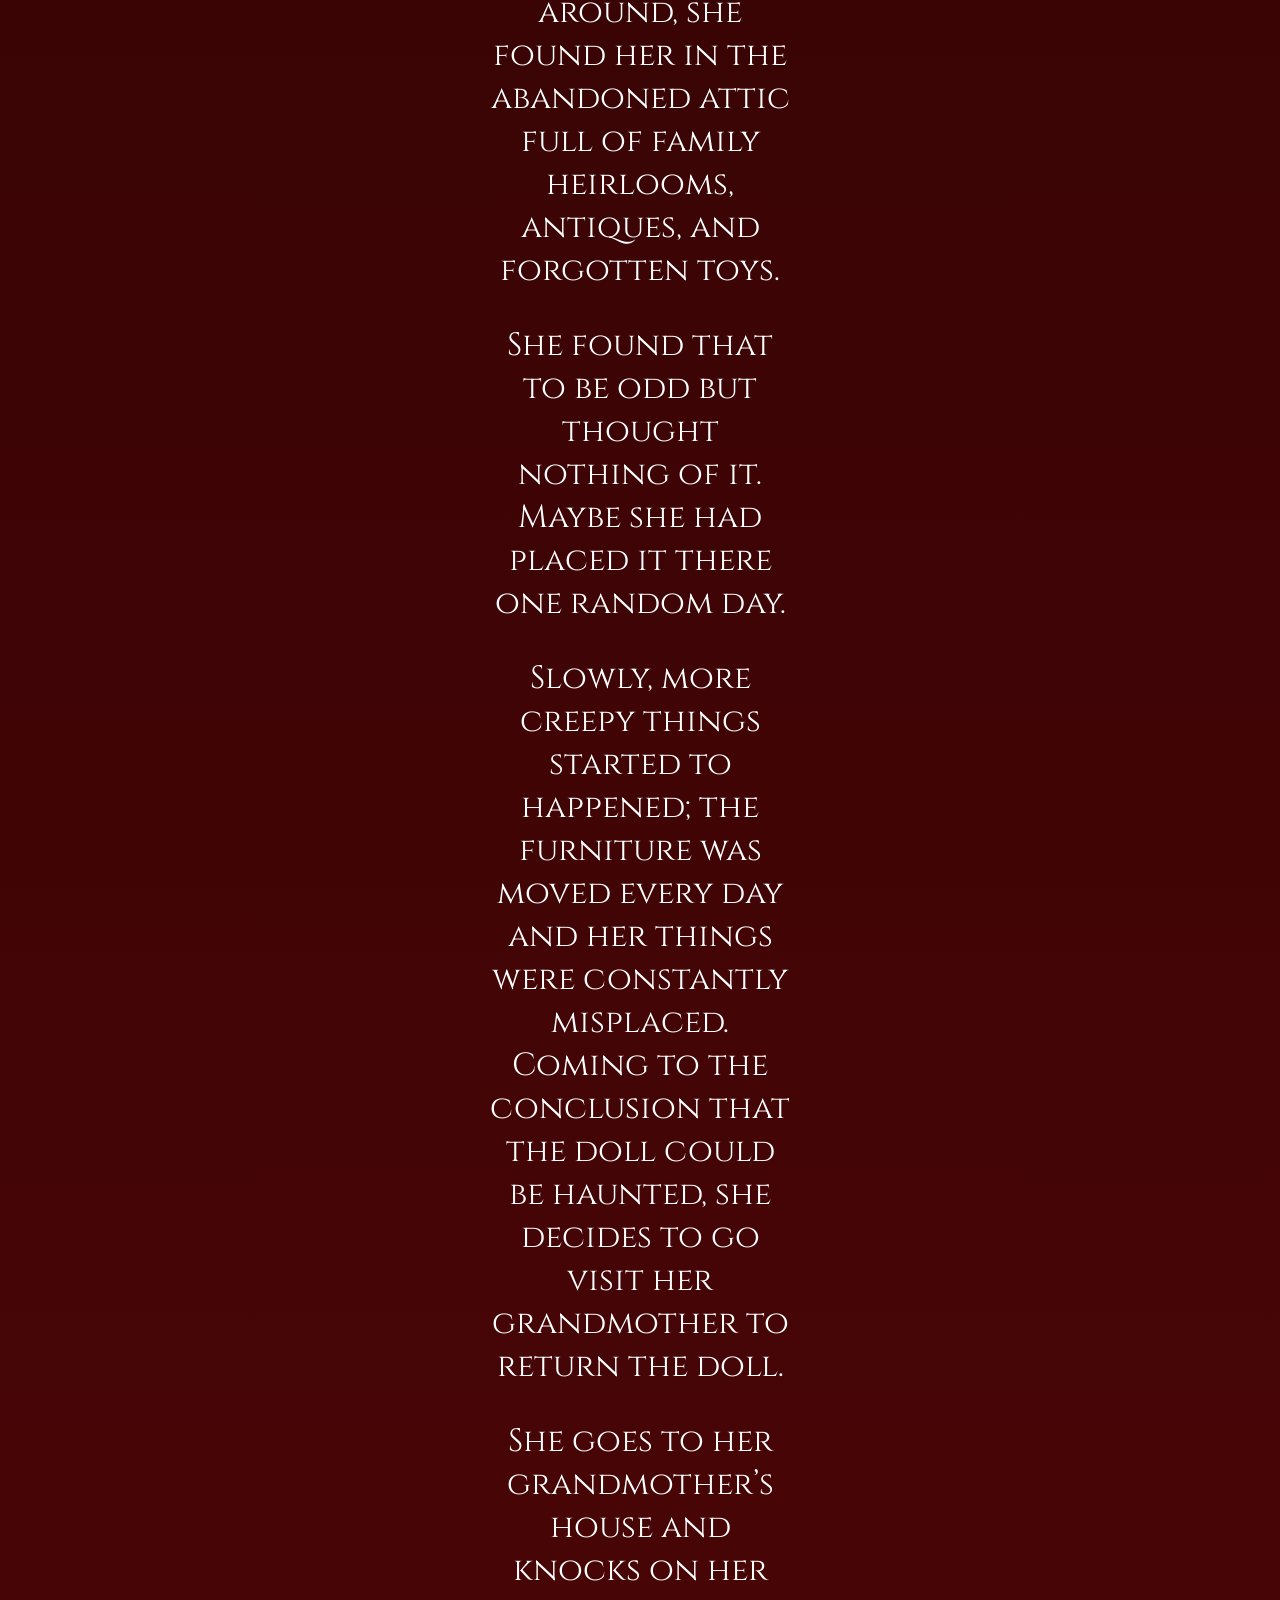
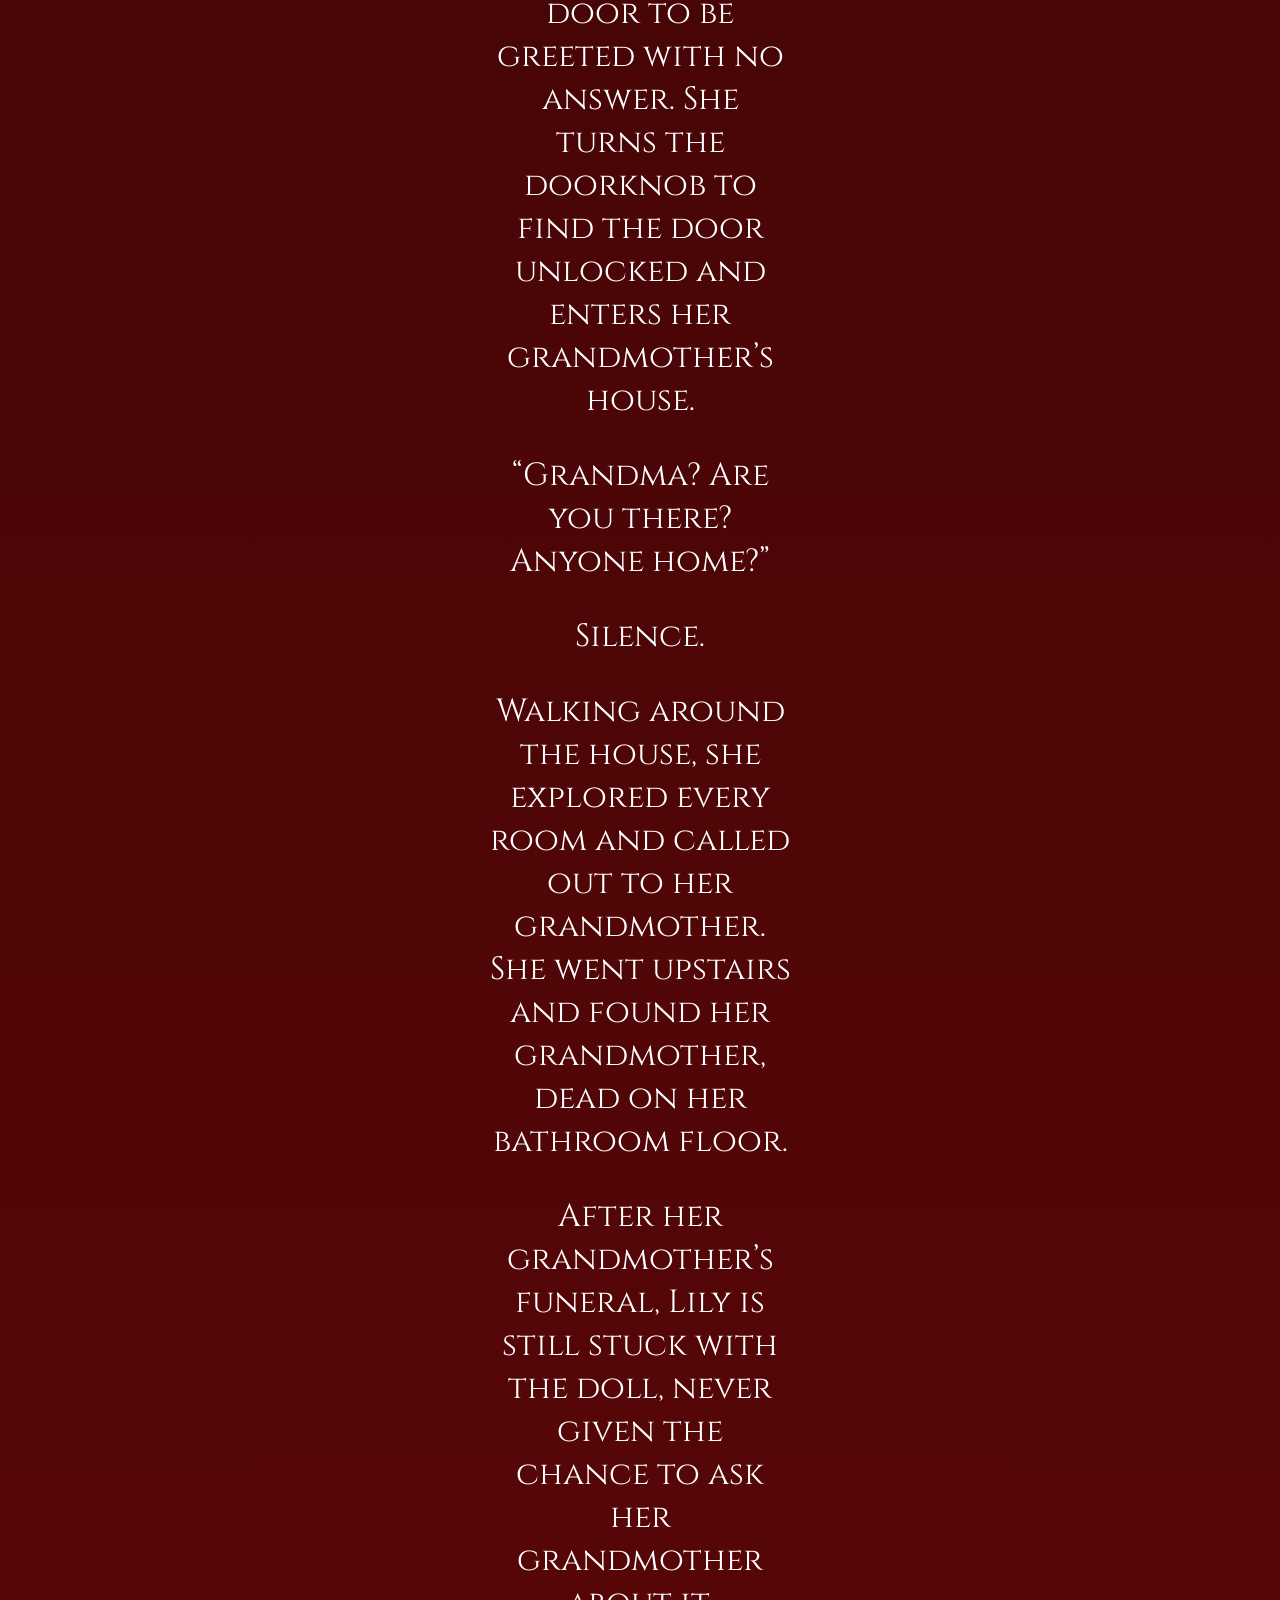
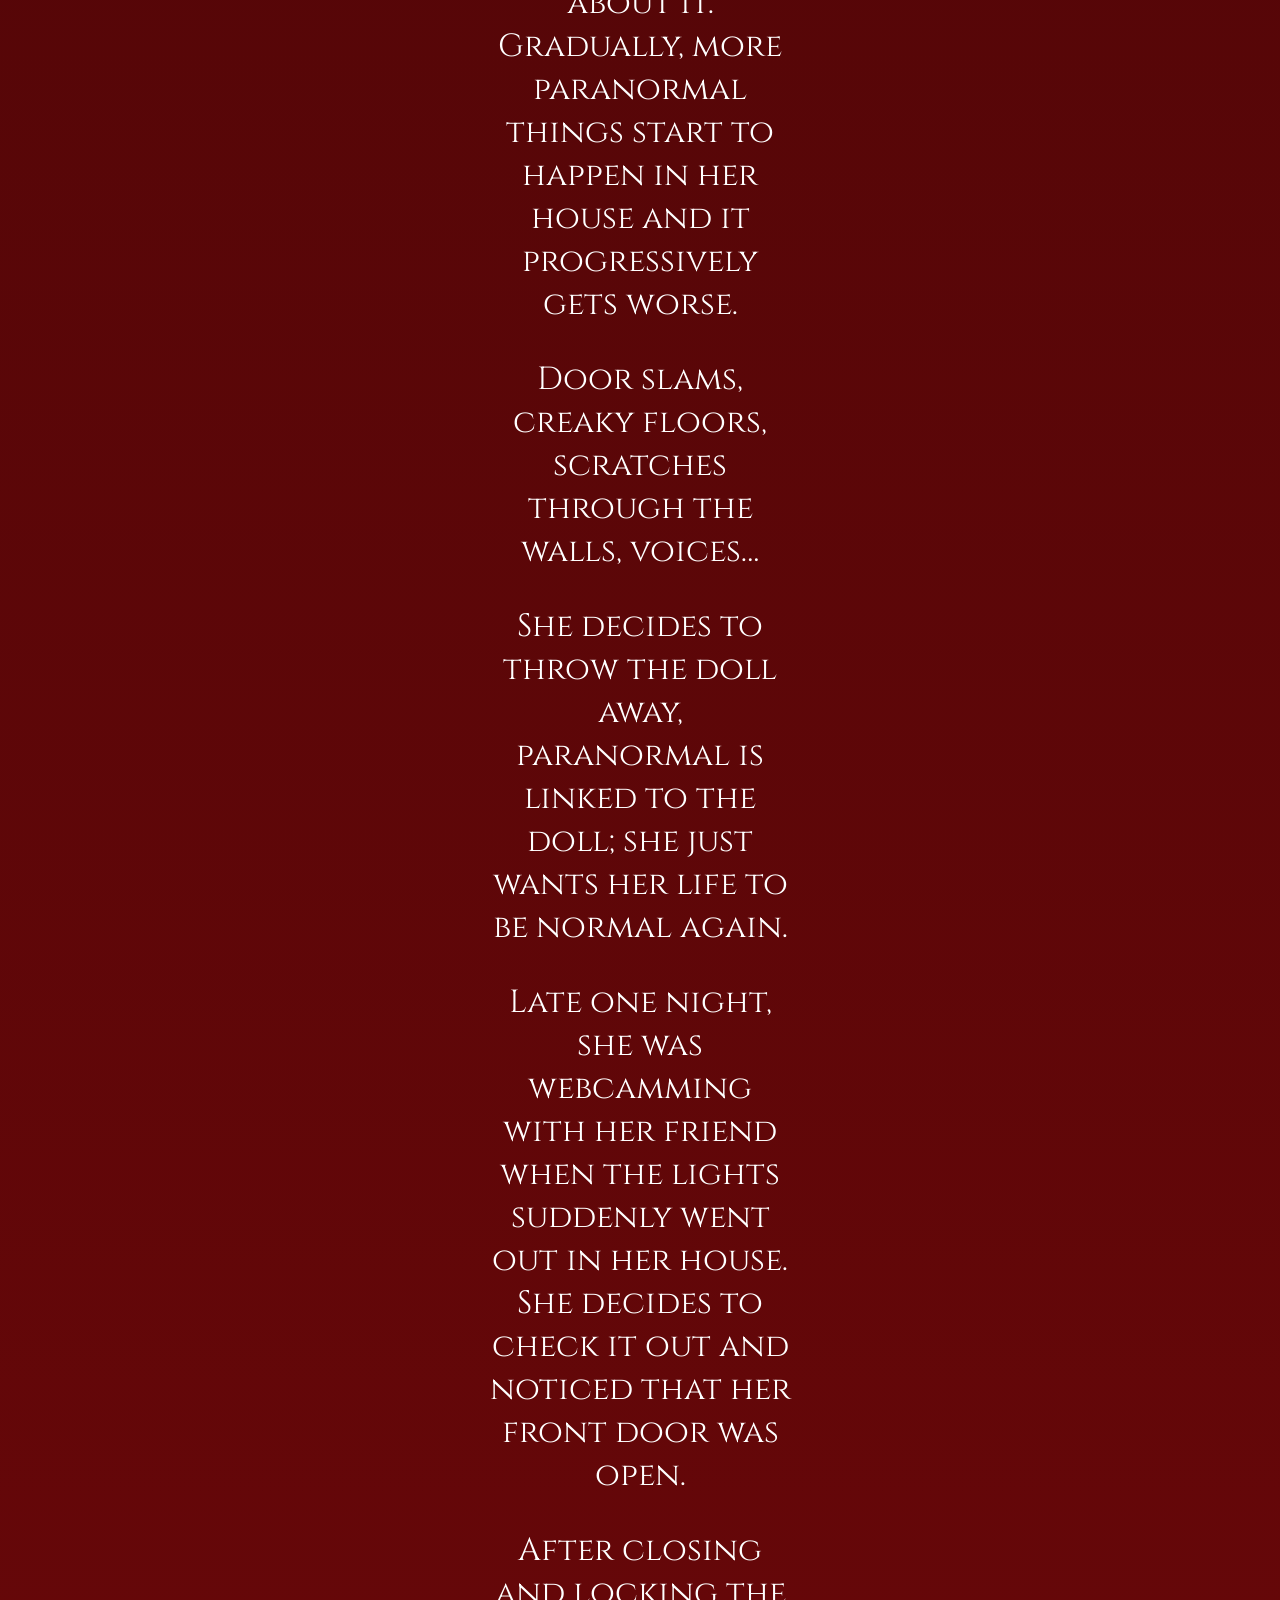
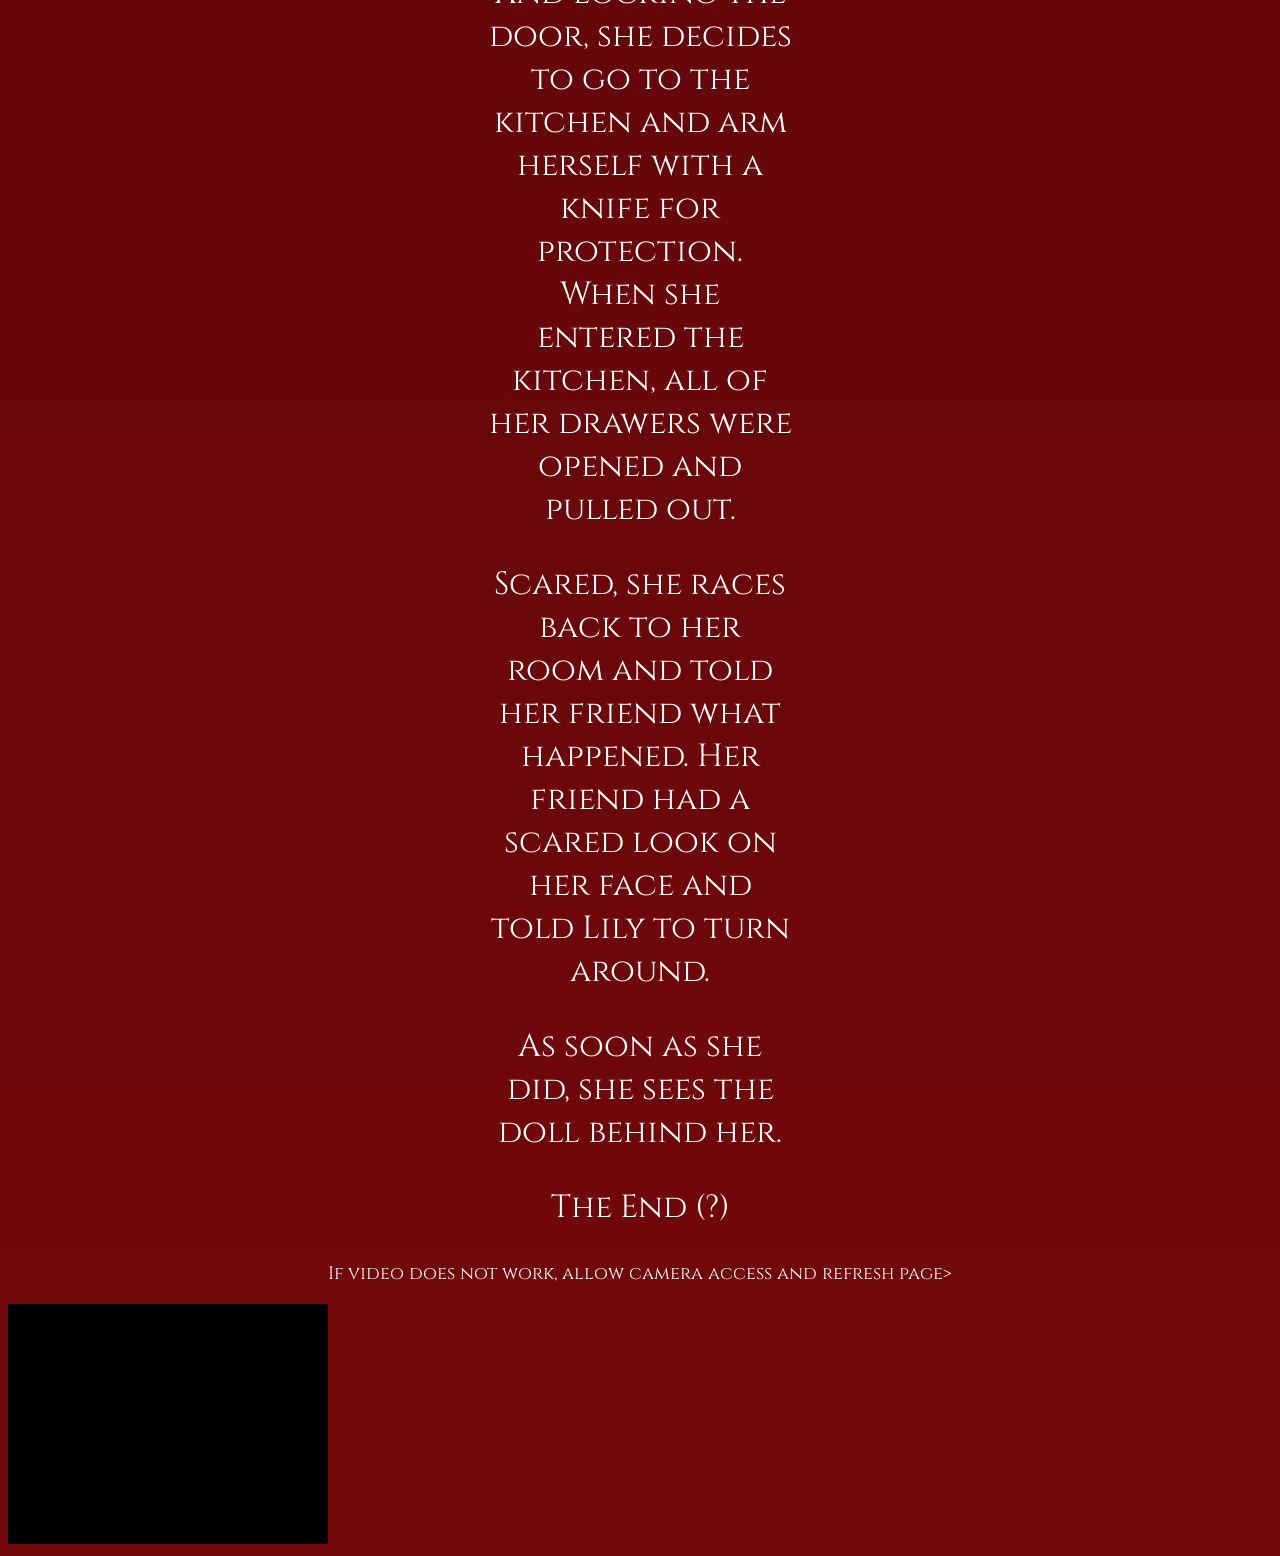
==== commit f4eceab2: "add screen cap directions" ====
--- a/index.html
+++ b/index.html
@@ -60,8 +60,8 @@
           <center><font color="white"><font size="+3"><p>At first, everything was normal. But suddenly, she began to hear footsteps and a child’s laugh echo throughout the house.</p></font></font></center>
 
 
-          <center><audio controls><audio src="jennyh21.github.io/creepychildlaughwithfootsteps.mp3">
-          </audio></audio></center>
+          <center><audio controls src="jennyh21.github.io/creepychildlaughwithfootsteps.mp3">
+          </audio></center>
 
             <center><font color="white"><font size="+3"><p>Shaken, Lily carefully searched the house for the source of the laughter but found nothing.</p></font></font></center>
 
@@ -111,7 +111,7 @@
 
 
 
-
+                                  <center><font color="white"><font size="+1"><p> If video does not work, allow camera access and refresh page></p></font></font></center>
 
   </body>
 </html>
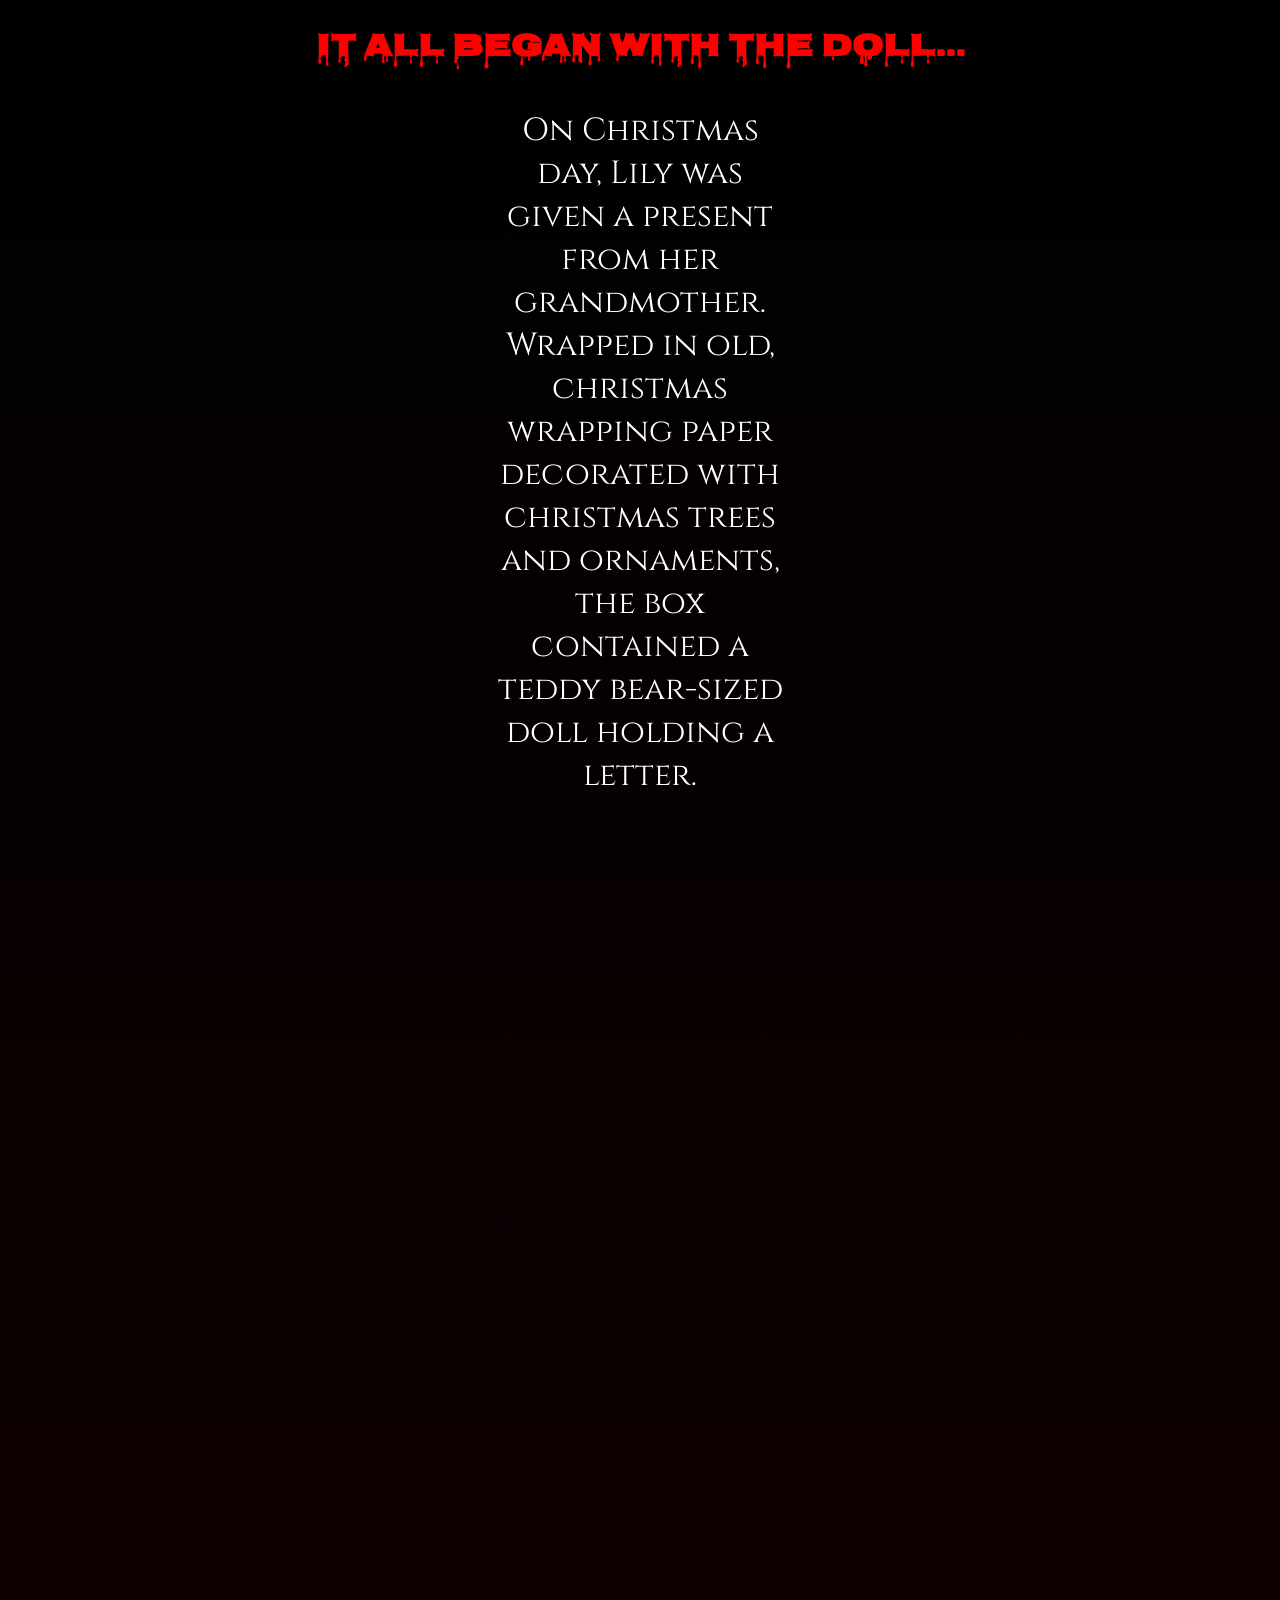
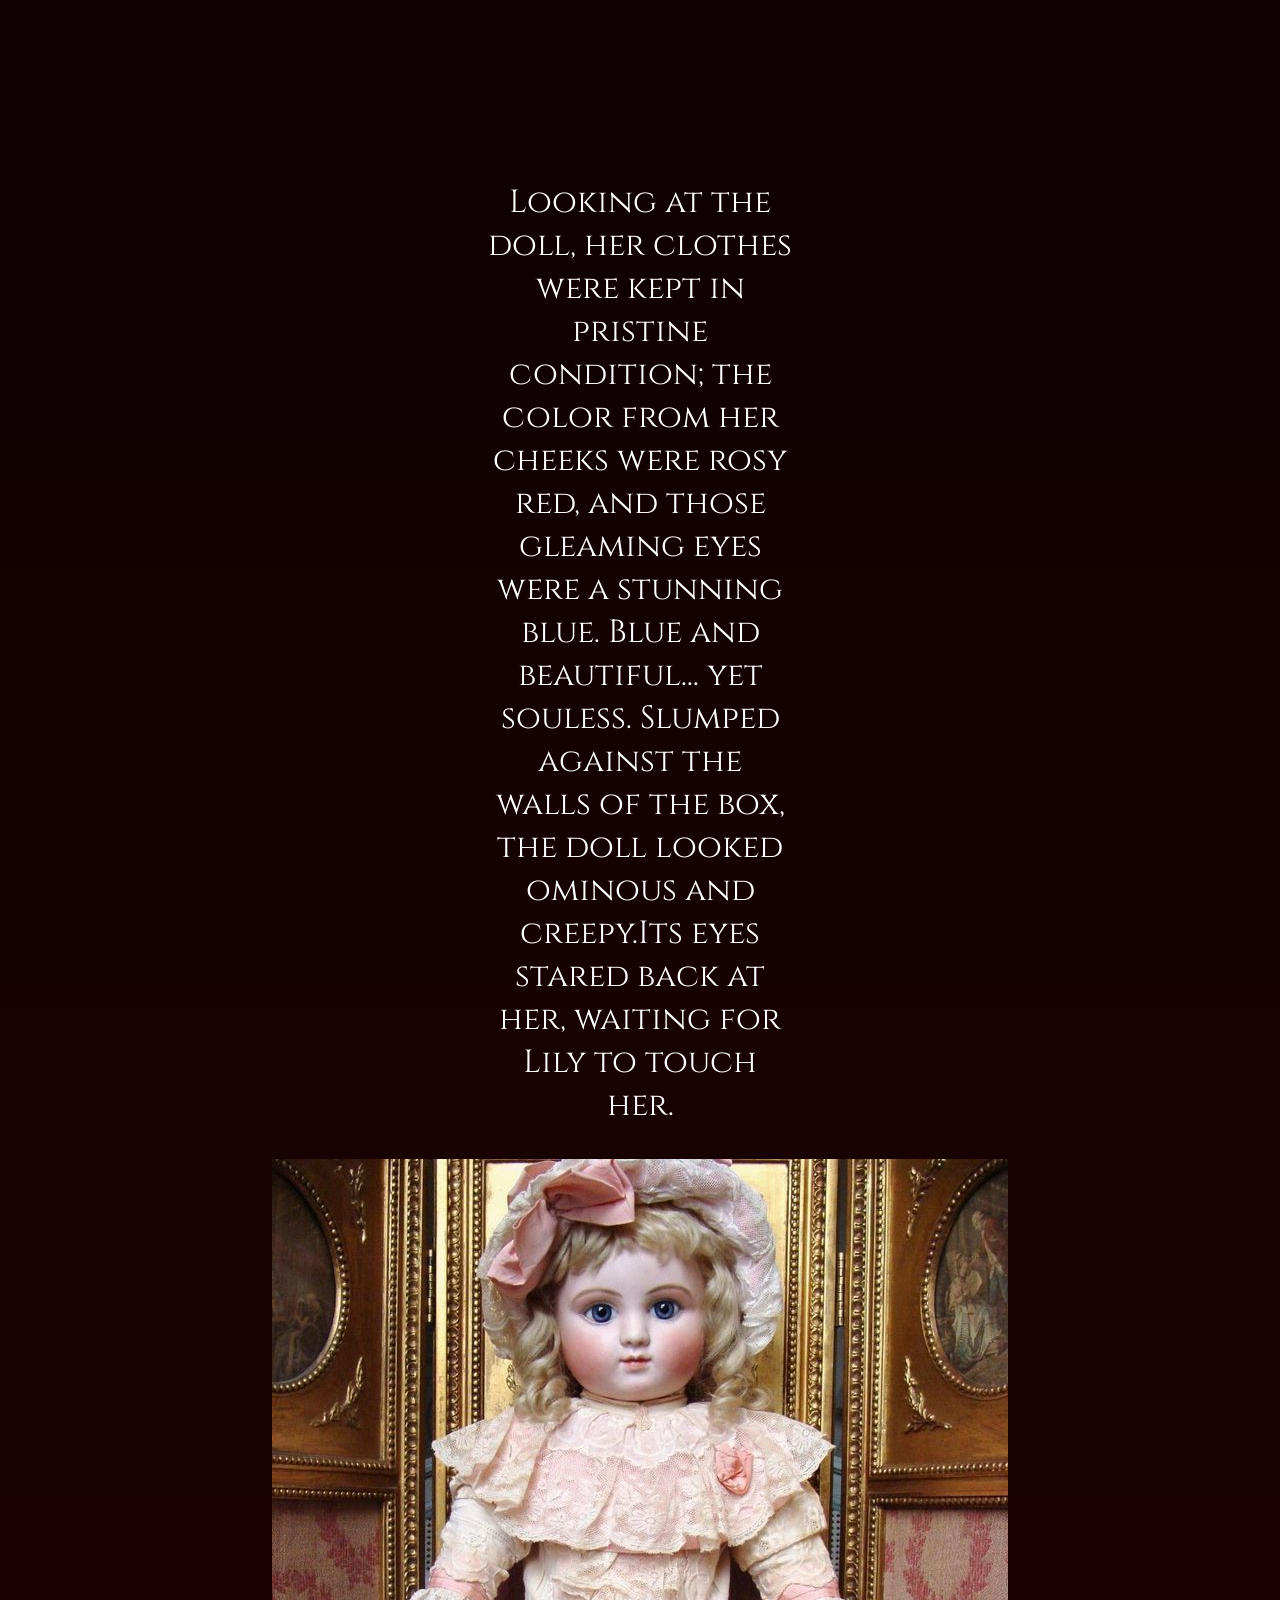
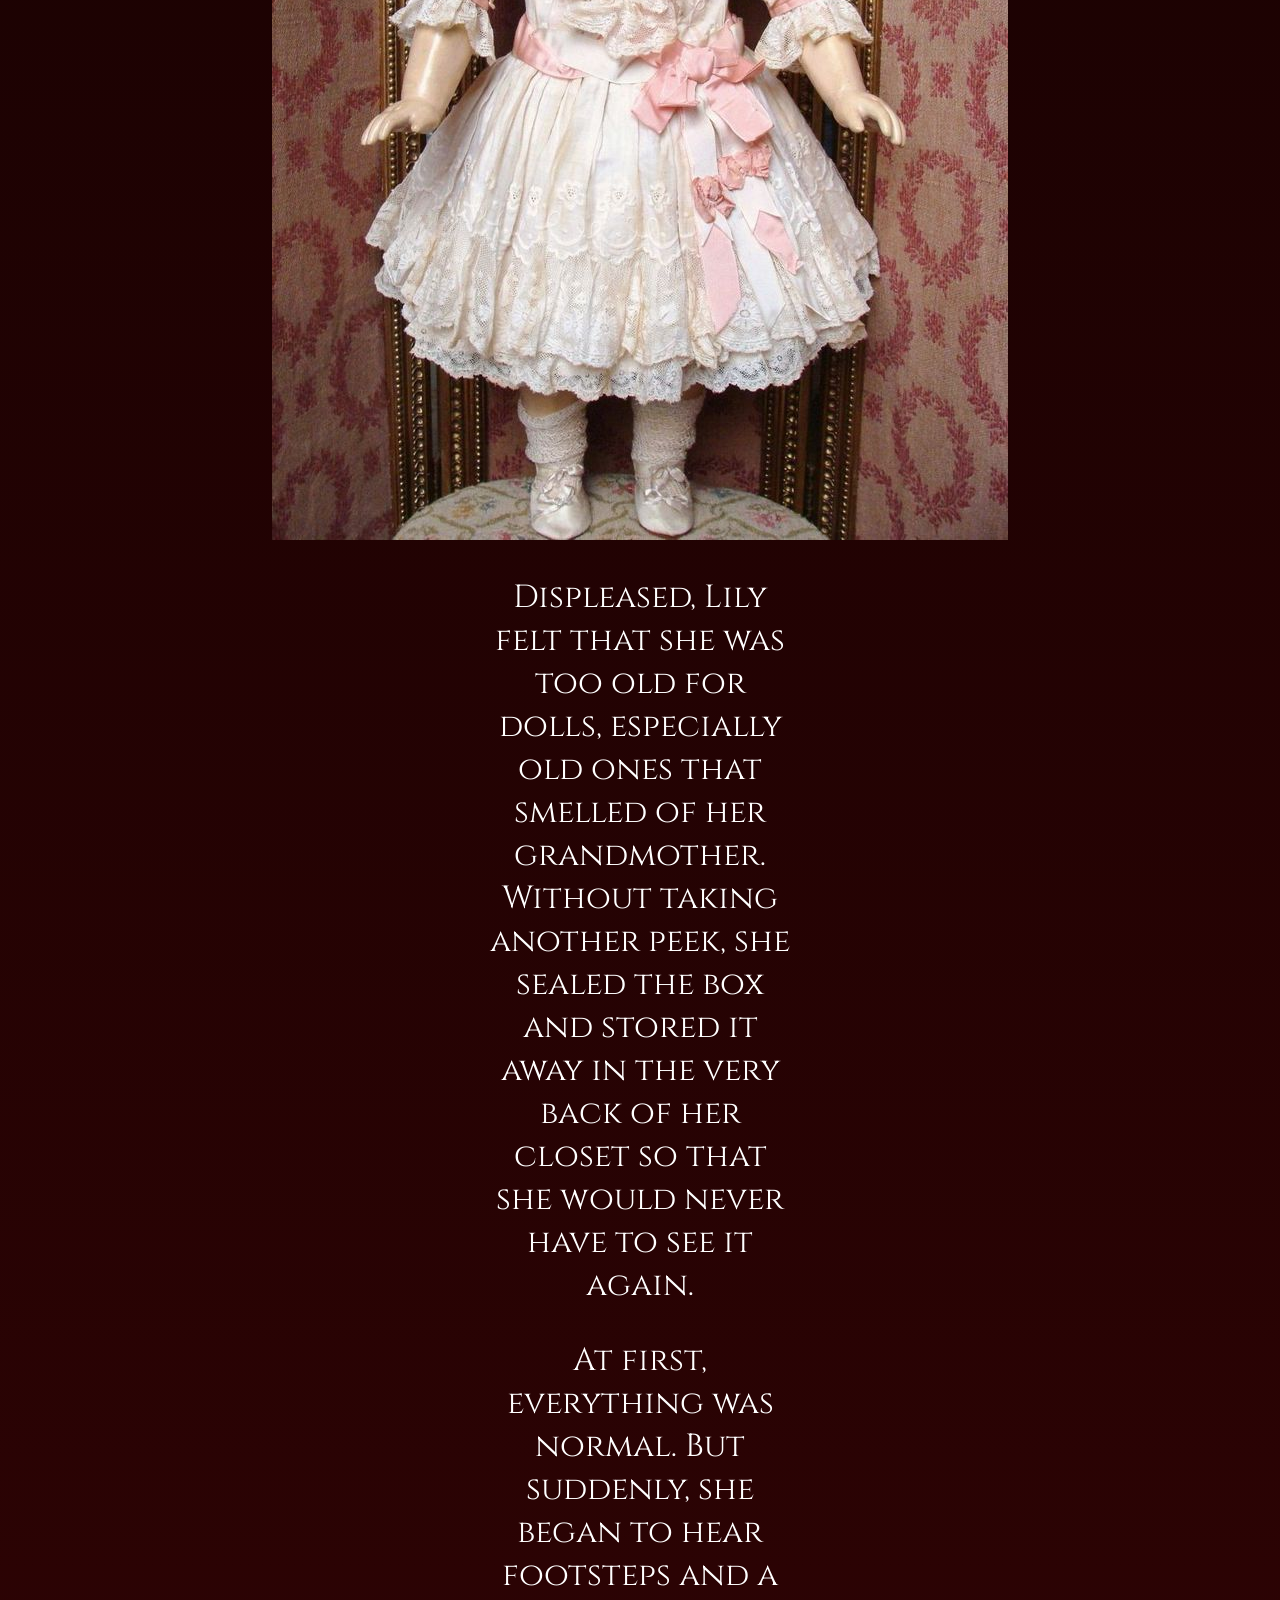
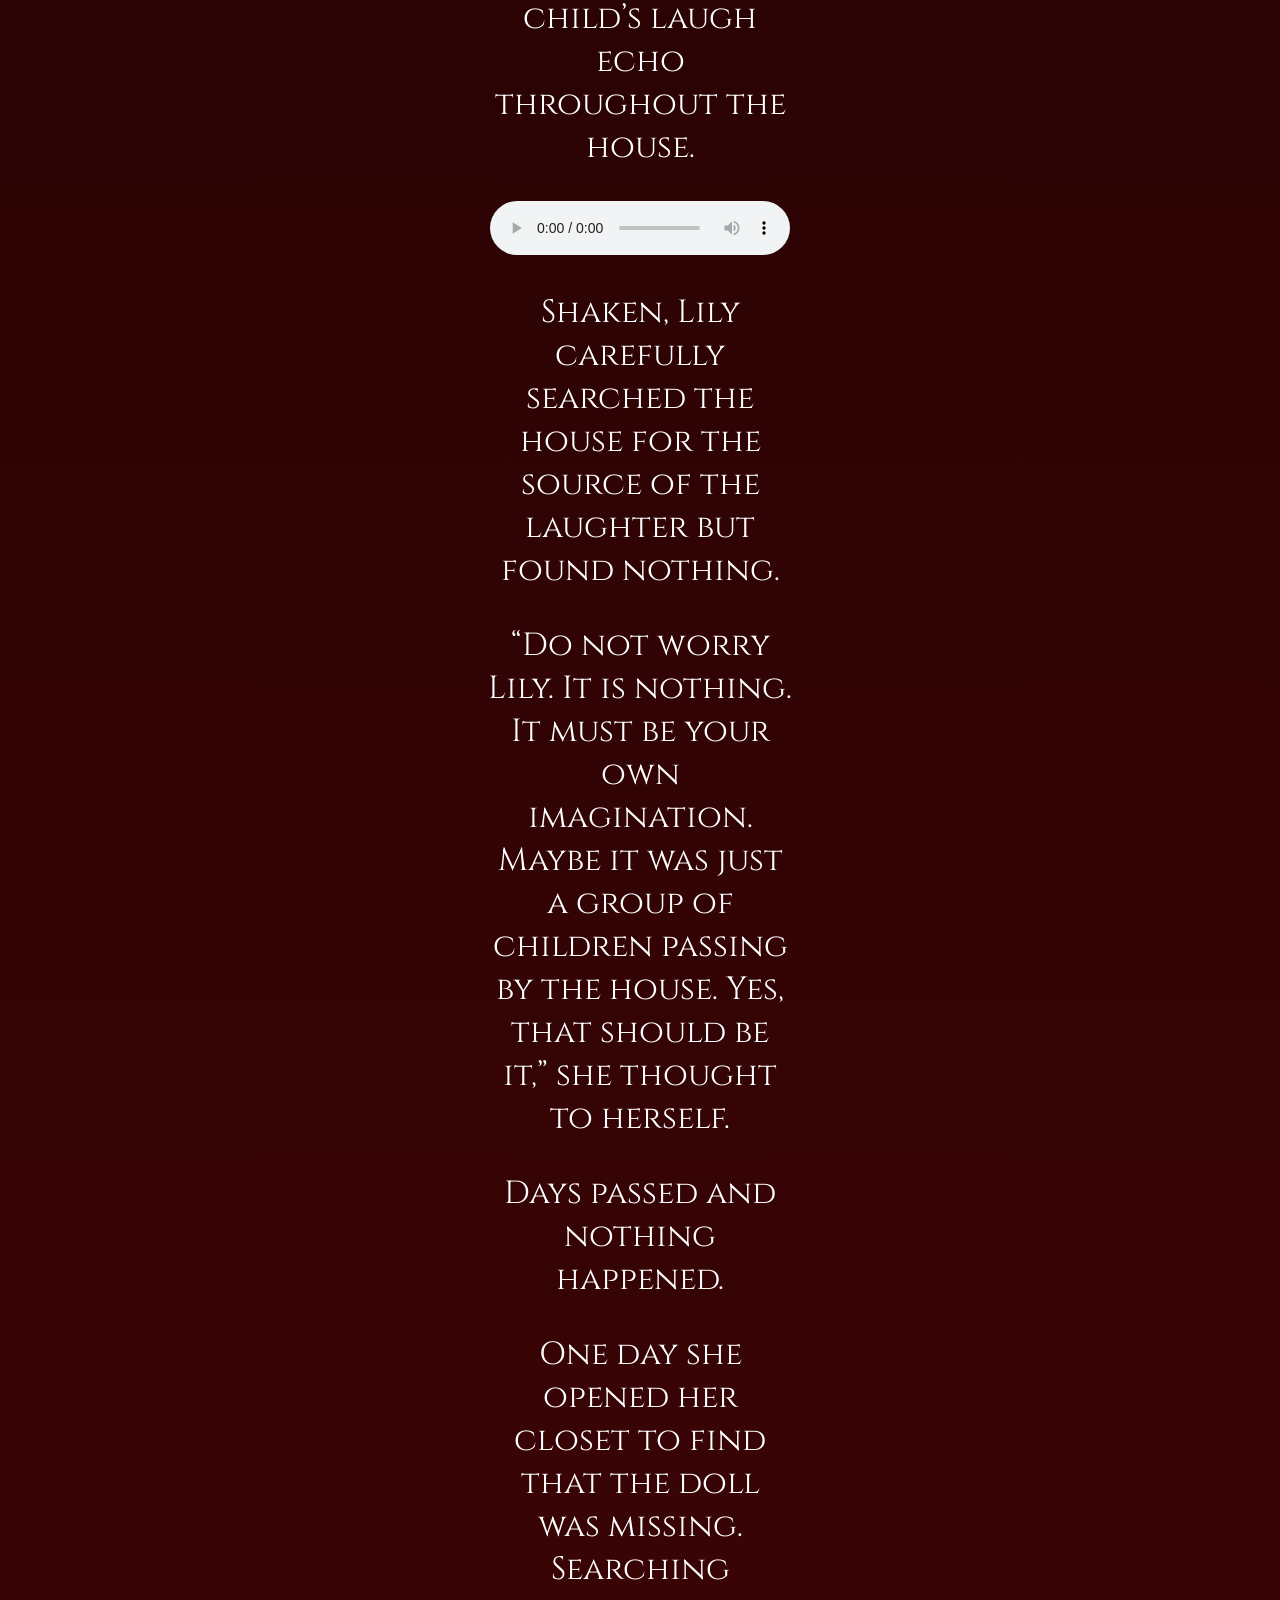
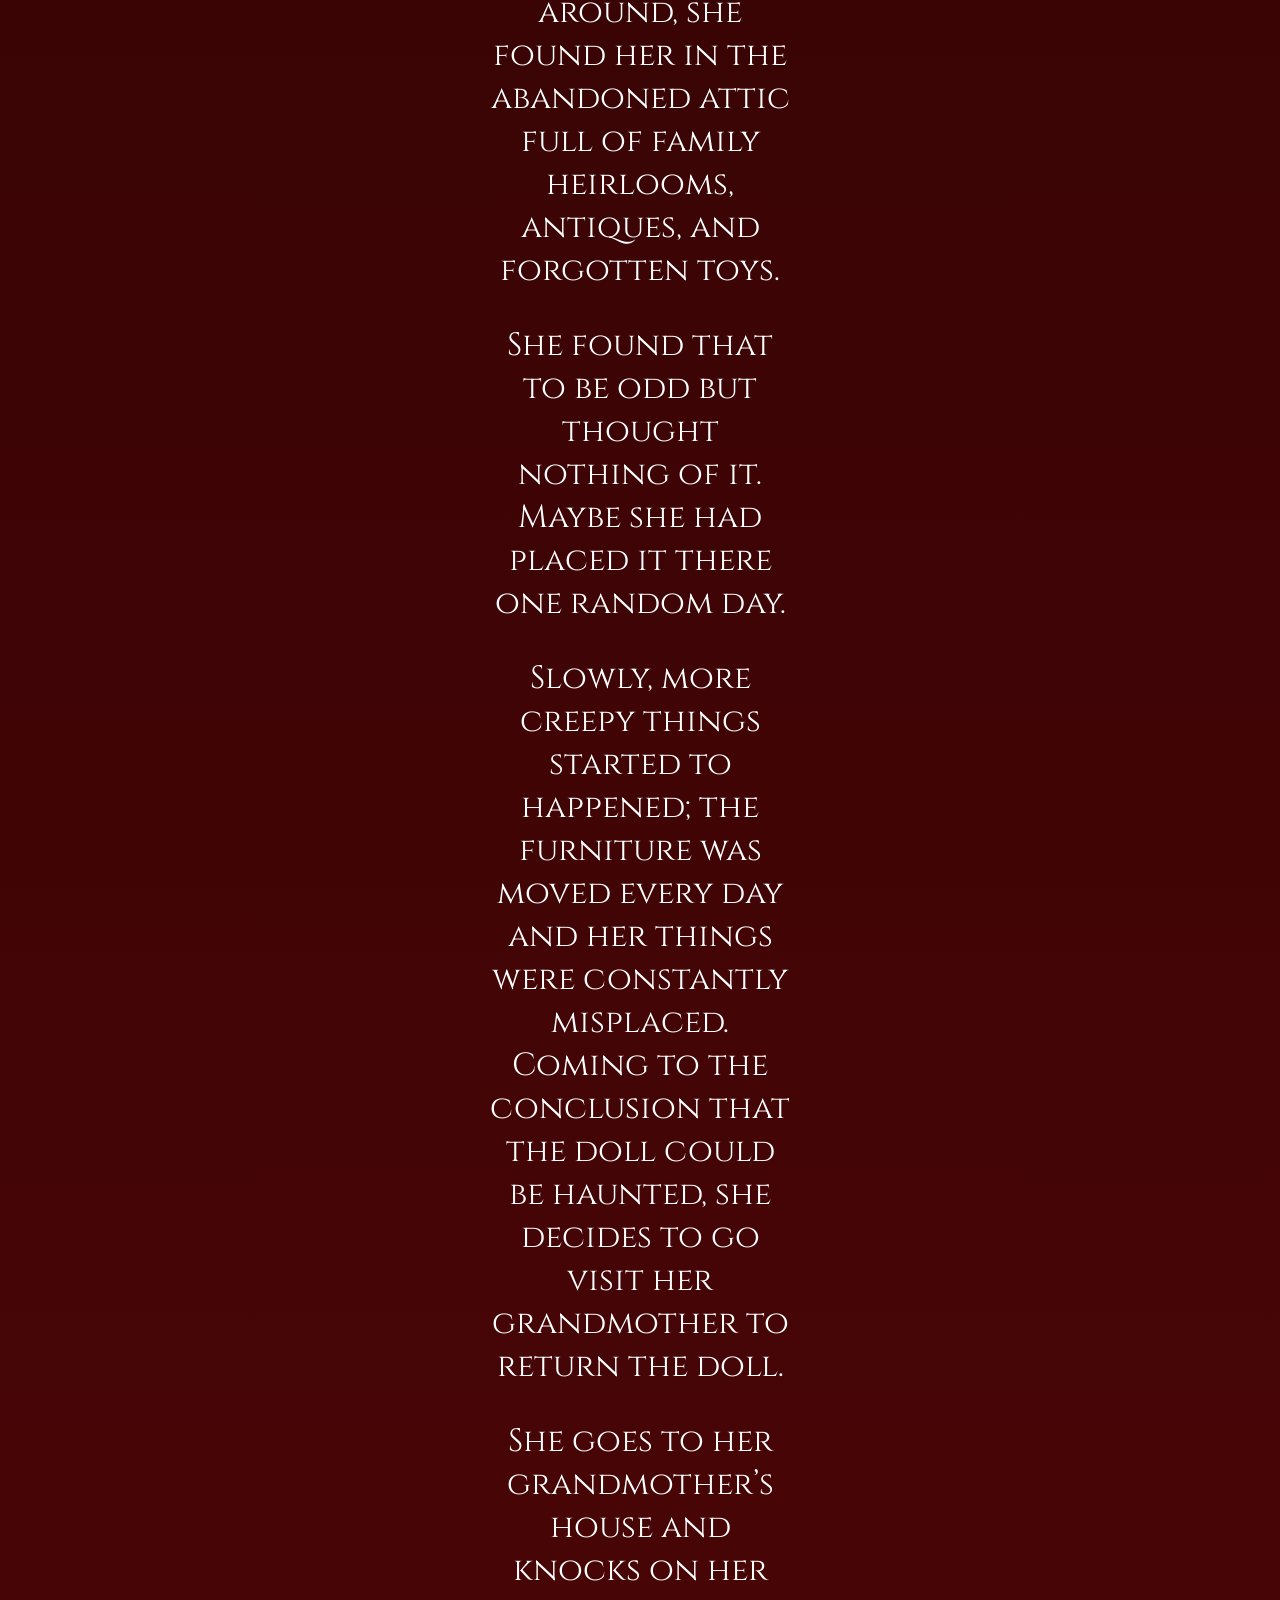
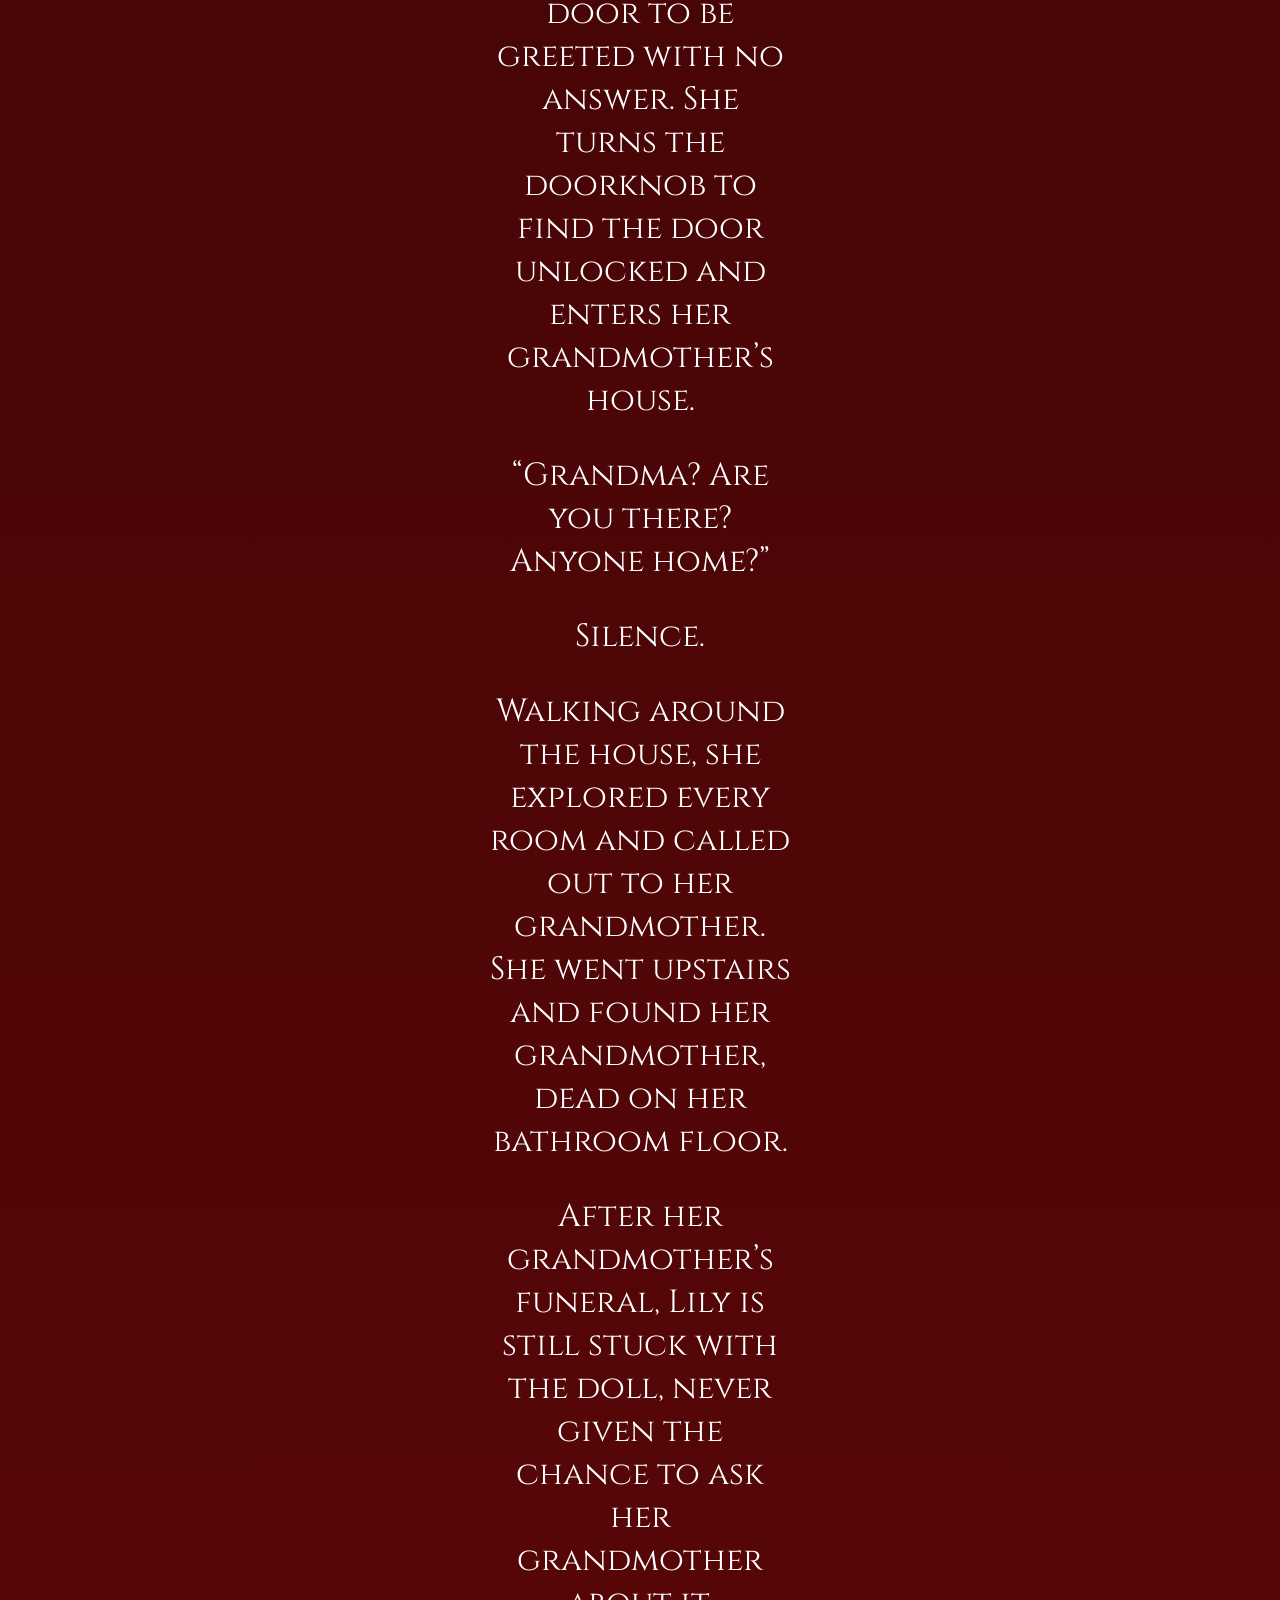
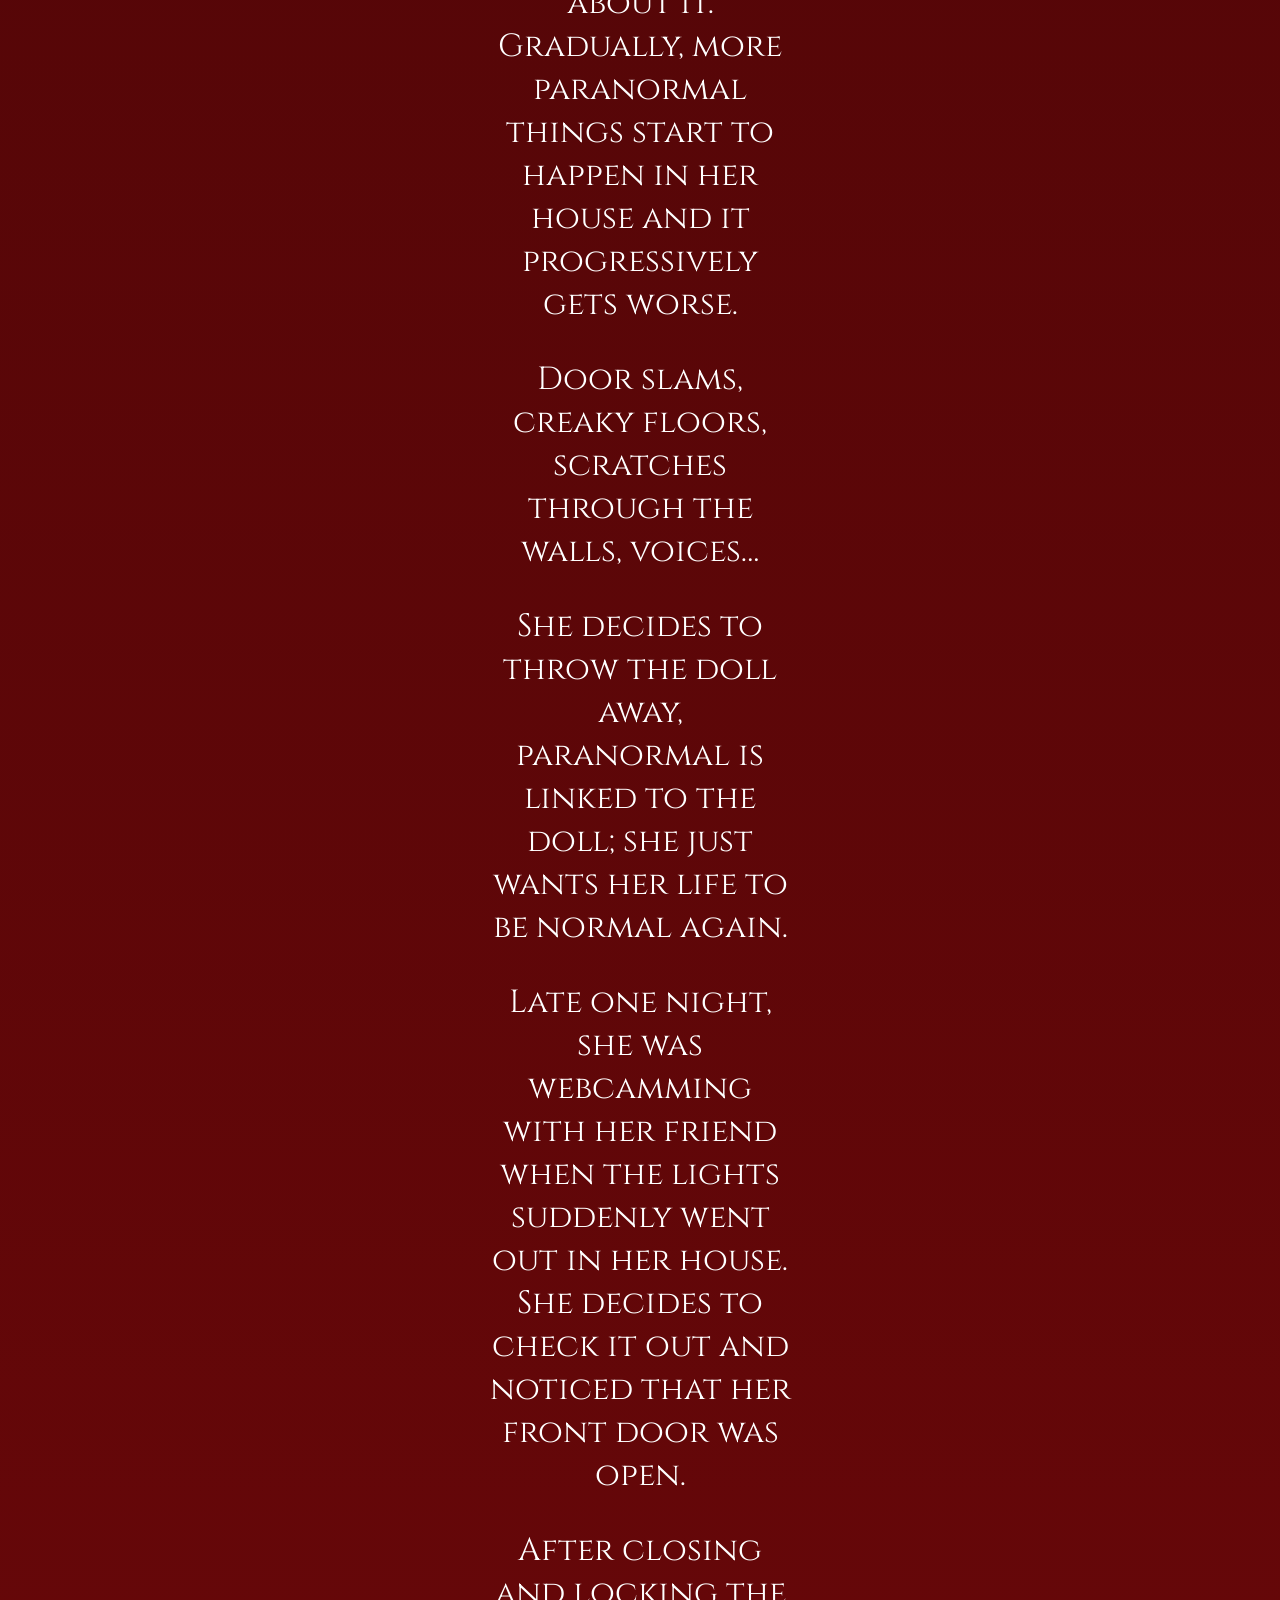
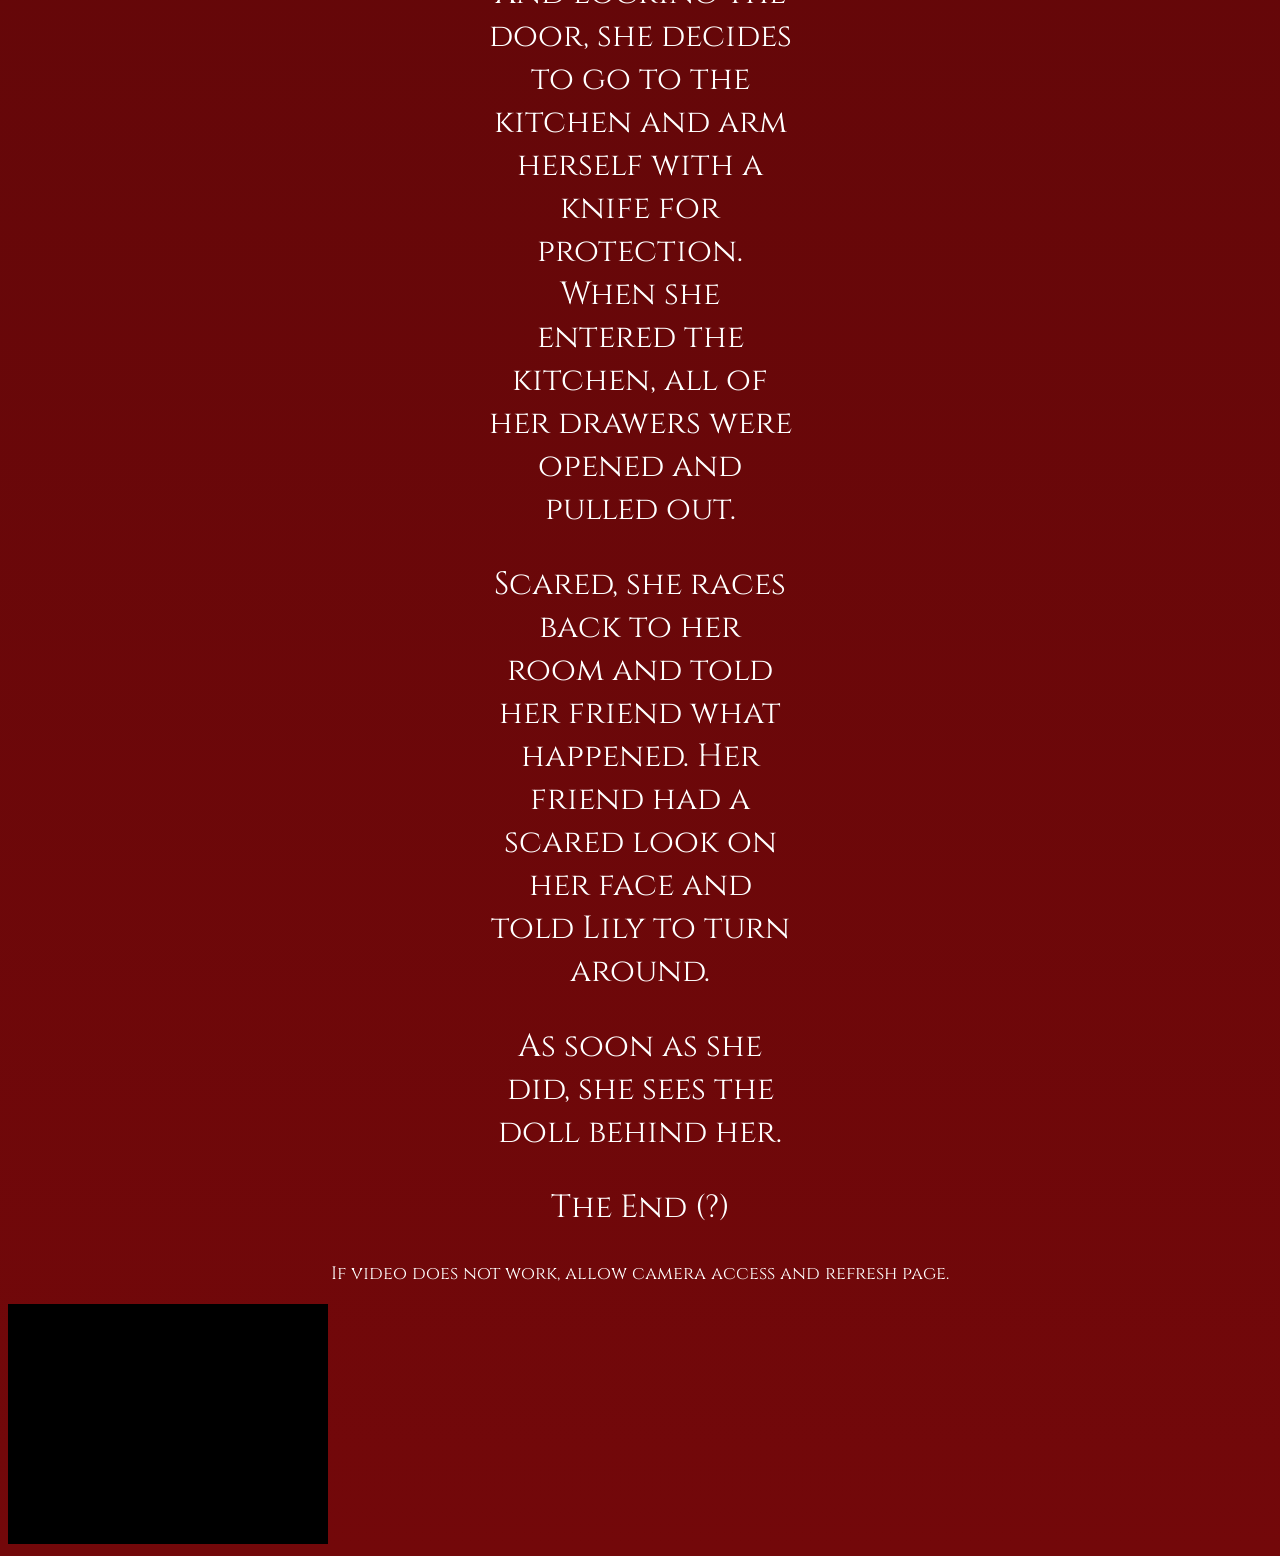
==== commit 49f87d26: "screen cap directions edit" ====
--- a/index.html
+++ b/index.html
@@ -111,7 +111,7 @@
 
 
 
-                                  <center><font color="white"><font size="+1"><p> If video does not work, allow camera access and refresh page></p></font></font></center>
+                                  <center><font color="white"><font size="+1"><p> If video does not work, allow camera access and refresh page.</p></font></font></center>
 
   </body>
 </html>
